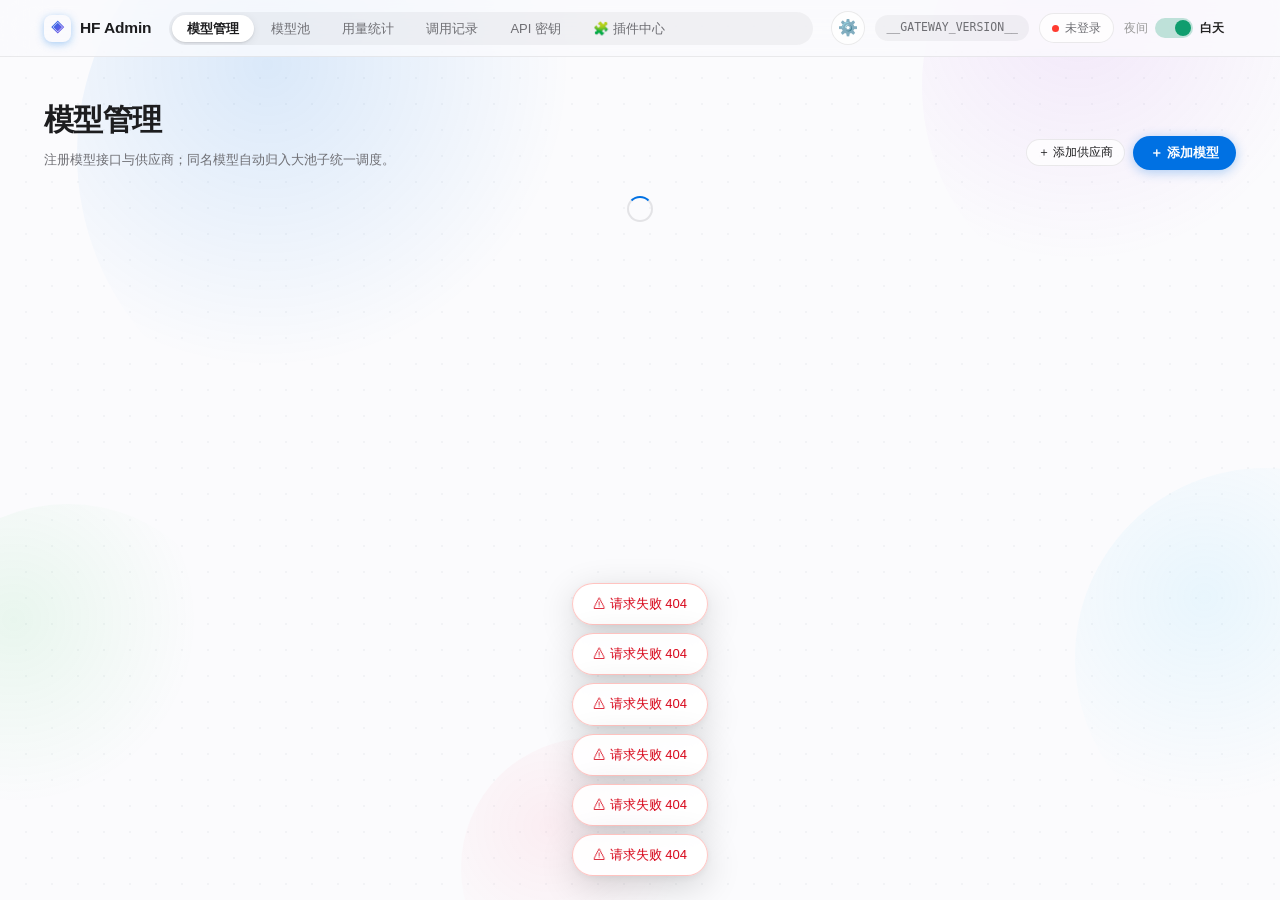
==== static/hfadmin.html @ d2c506cb "v2.16.6: 用量统计四视图重构 + 四项体验修正（自 hellonew v2.22.0/v2.22.1 回移，补丁级移植——后端与 v2.22.0 面板补丁原样贴上，v2.22.1 七处中六处贴" ====
<!DOCTYPE html>
<html lang="zh-CN">
<head>
<meta charset="UTF-8">
<meta name="viewport" content="width=device-width, initial-scale=1.0">
<title>HF Admin — Model Gateway 控制台</title>
<style>
/* ═══════════ Design tokens（Apple 官网风格：素净留白 / 玻璃拟态 / 精确曲线 / 克制动效）═══════════ */
:root {
  --bg: #fbfbfd;
  --bg-2: #f5f5f7;
  --panel: rgba(255, 255, 255, 0.78);
  --panel-2: rgba(120, 120, 128, 0.08);
  --line: rgba(0, 0, 0, 0.08);
  --line-hi: rgba(0, 0, 0, 0.16);
  --text: #1d1d1f;
  --muted: #6e6e73;
  --teal: #0071e3;            /* 主强调色（Apple 蓝，沿用旧变量名以兼容内联样式） */
  --teal-dim: rgba(0, 113, 227, 0.1);
  --cyan: #0066cc;
  --purple: #af52de;
  --amber: #ff9f0a;
  --red: #ff3b30;
  --green: #34c759;
  --grad: linear-gradient(135deg, #0071e3 0%, #5e5ce6 100%);
  --ease-out: cubic-bezier(0.22, 1, 0.36, 1);
  --spring: cubic-bezier(0.34, 1.42, 0.5, 1);
  --ease-in-out: cubic-bezier(0.65, 0, 0.35, 1);
  --r: 18px;
  --r-sm: 12px;
  --shadow-card: 0 1px 2px rgba(0, 0, 0, 0.04), 0 10px 30px rgba(0, 0, 0, 0.06);
  --shadow-pop: 0 24px 70px rgba(0, 0, 0, 0.18);
  --mono: "SF Mono", ui-monospace, "Cascadia Code", Consolas, "JetBrains Mono", monospace;
  --sans: -apple-system, BlinkMacSystemFont, "SF Pro Display", "SF Pro Text", "Helvetica Neue", "PingFang SC", "Microsoft YaHei", "Segoe UI", Roboto, sans-serif;
}
* { box-sizing: border-box; margin: 0; padding: 0; }
html { color-scheme: light; }
body {
  background: var(--bg);
  color: var(--text);
  font-family: var(--sans);
  font-size: 14px;
  line-height: 1.55;
  min-height: 100vh;
  -webkit-font-smoothing: antialiased;
  text-rendering: optimizeLegibility;
}
button { font-family: inherit; }
::selection { background: rgba(0, 113, 227, 0.18); }
/* 精细滚动条 */
::-webkit-scrollbar { width: 10px; height: 10px; }
::-webkit-scrollbar-thumb { background: rgba(0, 0, 0, 0.18); border-radius: 6px; border: 2.5px solid transparent; background-clip: content-box; }
::-webkit-scrollbar-thumb:hover { background: rgba(0, 0, 0, 0.3); }
::-webkit-scrollbar-track { background: transparent; }
a { color: var(--cyan); text-decoration: none; }
a:hover { text-decoration: underline; }
.mono { font-family: var(--mono); font-variant-numeric: tabular-nums; }

/* ═══════════ 气泡氛围背景（纯装饰）═══════════ */
#bg-bubbles { position: fixed; inset: 0; z-index: -1; overflow: hidden; pointer-events: none; }
#bg-bubbles .bubble {
  position: absolute; left: var(--x); top: var(--y);
  width: var(--s); height: var(--s); border-radius: 50%;
  /* 纯径向渐变柔和衰减（不用 filter:blur——大半径模糊在软件渲染下会产生色带伪影并拖垮合成器） */
  background: radial-gradient(circle at 34% 34%,
    var(--c) 0%, transparent 58%);
  opacity: var(--o, 0.14);
  animation: bubbleDrift var(--dur, 32s) var(--ease-in-out) infinite alternate;
  animation-delay: var(--delay, 0s);
}
@keyframes bubbleDrift {
  from { transform: translate3d(-48px, -36px, 0) scale(1); }
  to   { transform: translate3d(112px, 74px, 0) scale(1.16); }
}
#bg-bubbles .rise {
  position: absolute; bottom: -12vh; left: var(--x);
  width: var(--s); height: var(--s); border-radius: 50%;
  background: radial-gradient(circle at 30% 28%, rgba(255, 255, 255, 0.95), rgba(255, 255, 255, 0.1) 46%, rgba(0, 113, 227, 0.06) 72%);
  border: 1px solid rgba(255, 255, 255, 0.75);
  box-shadow: inset 0 0 8px rgba(255, 255, 255, 0.6), 0 2px 10px rgba(0, 113, 227, 0.06);
  opacity: 0;
  animation: bubbleRise var(--dur, 24s) linear infinite;
  animation-delay: var(--delay, 0s);
}
@keyframes bubbleRise {
  0%   { transform: translate3d(0, 0, 0); opacity: 0; }
  8%   { opacity: var(--o, 0.35); }
  85%  { opacity: var(--o, 0.35); }
  100% { transform: translate3d(26px, -118vh, 0); opacity: 0; }
}

/* ═══════════ 顶部导航（苹果式毛玻璃）═══════════ */
header {
  position: sticky; top: 0; z-index: 50;
  backdrop-filter: saturate(180%) blur(20px);
  -webkit-backdrop-filter: saturate(180%) blur(20px);
  background: rgba(251, 251, 253, 0.8);
  border-bottom: 1px solid rgba(0, 0, 0, 0.07);
}
.nav-inner {
  max-width: 1240px; margin: 0 auto; padding: 0 24px;
  display: flex; align-items: center; gap: 18px; height: 56px;
}
.logo {
  display: flex; align-items: center; gap: 9px; font-weight: 650; font-size: 15.5px;
  letter-spacing: -0.01em; white-space: nowrap; user-select: none;
}
.logo-mark {
  width: 27px; height: 27px; border-radius: 8px; background: var(--grad);
  display: grid; place-items: center; font-size: 13px; color: #fff;
  box-shadow: 0 2px 8px rgba(0, 113, 227, 0.35);
}
.tabs {
  display: flex; gap: 2px; flex: 1; overflow-x: auto;
  background: rgba(120, 120, 128, 0.08); border-radius: 980px; padding: 3px;
  scrollbar-width: none;
}
.tabs::-webkit-scrollbar { display: none; }
.tab {
  position: relative; display: inline-flex; align-items: center; justify-content: center; line-height: 1;
  padding: 7px 15px; border-radius: 980px; overflow: hidden;
  color: var(--muted); font-size: 13px; font-weight: 500; cursor: pointer; white-space: nowrap;
  background: transparent; border: none;
  transition: color 200ms var(--ease-out), background 200ms var(--ease-out), box-shadow 220ms var(--ease-out);
}
.tab:hover { color: var(--text); }
.tab.active {
  color: var(--text); font-weight: 600;
  background: #fff;
  box-shadow: 0 1px 2px rgba(0, 0, 0, 0.1), 0 2px 8px rgba(0, 0, 0, 0.08);
}
.tab .count { font-family: var(--mono); font-size: 11px; color: var(--cyan); margin-left: 4px; }
.nav-right { display: flex; align-items: center; gap: 10px; }
.version {
  font-family: var(--mono); font-size: 11.5px; color: var(--muted);
  background: rgba(120, 120, 128, 0.08); border-radius: 980px;
  padding: 4px 11px; white-space: nowrap;
}
.key-pill {
  display: flex; align-items: center; gap: 6px; font-size: 12px; font-weight: 500;
  color: var(--muted); cursor: pointer; padding: 5px 12px; border-radius: 980px;
  border: 1px solid var(--line); background: rgba(255, 255, 255, 0.7);
  transition: transform 200ms var(--spring), border-color 200ms var(--ease-out), color 200ms var(--ease-out), box-shadow 220ms var(--ease-out);
}
.key-pill:hover { border-color: var(--line-hi); color: var(--text); transform: translateY(-1px); box-shadow: 0 3px 10px rgba(0, 0, 0, 0.08); }
.key-pill:active { transform: scale(0.96); }
.key-dot { width: 7px; height: 7px; border-radius: 50%; background: var(--red); transition: background 200ms var(--ease-out); }
.key-pill.has-key .key-dot { background: var(--green); box-shadow: 0 0 0 3px rgba(52, 199, 89, 0.18); }

/* ═══════════ 布局（大标题 + 大留白）═══════════ */
main { max-width: 1240px; margin: 0 auto; padding: 40px 24px 90px; }
.tab-pane { display: none; }
.tab-pane.active { display: block; }
.pane-head { display: flex; align-items: flex-end; justify-content: space-between; gap: 16px; margin-bottom: 26px; flex-wrap: wrap; }
.pane-title { font-size: 30px; font-weight: 700; letter-spacing: -0.022em; }
.pane-hint { font-size: 13px; color: var(--muted); margin-top: 6px; max-width: 680px; }
.pane-actions { display: flex; gap: 8px; align-items: center; flex-wrap: wrap; }

/* ═══════════ 按钮（胶囊形：悬停上浮 + 按压回弹 + 高光扫过 + 点击涟漪）═══════════ */
.btn {
  display: inline-flex; align-items: center; justify-content: center; gap: 6px;
  padding: 8px 17px; border-radius: 980px; border: none;
  background: rgba(120, 120, 128, 0.09); color: var(--text); font-size: 13px; font-weight: 500;
  cursor: pointer; user-select: none;
  position: relative; overflow: hidden; vertical-align: middle;
  transition: transform 240ms var(--spring), background 200ms var(--ease-out), box-shadow 240ms var(--ease-out), color 200ms var(--ease-out);
}
.btn:hover { background: rgba(120, 120, 128, 0.15); transform: translateY(-1.5px); box-shadow: 0 5px 16px rgba(0, 0, 0, 0.1); }
.btn:active { transform: translateY(0) scale(0.95); transition-duration: 90ms; }
.btn:focus-visible { outline: none; box-shadow: 0 0 0 4px rgba(0, 113, 227, 0.28); }
.btn:disabled { opacity: 0.45; cursor: not-allowed; transform: none; box-shadow: none; }
.btn-amber {
  background: var(--teal); color: #fff; font-weight: 600;
  box-shadow: 0 2px 12px rgba(0, 113, 227, 0.32);
}
.btn-amber:hover { background: #0077ed; box-shadow: 0 6px 22px rgba(0, 113, 227, 0.42); }
.btn-amber::after {
  content: ""; position: absolute; top: 0; bottom: 0; left: -70%; width: 45%;
  background: linear-gradient(105deg, transparent, rgba(255, 255, 255, 0.38), transparent);
  transform: skewX(-18deg); opacity: 0; pointer-events: none;
}
.btn-amber:hover::after { animation: sheen 700ms var(--ease-out); }
@keyframes sheen { from { left: -70%; opacity: 1; } to { left: 130%; opacity: 1; } }
.btn-ghost { background: rgba(255, 255, 255, 0.75); box-shadow: inset 0 0 0 1px var(--line); }
.btn-ghost:hover { background: #fff; box-shadow: inset 0 0 0 1px var(--line-hi), 0 5px 16px rgba(0, 0, 0, 0.08); }
.btn-red { background: rgba(255, 59, 48, 0.08); color: #d70015; }
.btn-red:hover { background: rgba(255, 59, 48, 0.15); box-shadow: 0 5px 16px rgba(255, 59, 48, 0.18); }
.btn-sm { padding: 5px 12px; font-size: 12px; }
.btn-row { display: flex; gap: 8px; align-items: center; flex-wrap: wrap; }
/* 点击气泡涟漪（由脚本注入 span） */
.bubble-ripple {
  position: absolute; border-radius: 50%; pointer-events: none;
  background: radial-gradient(circle, rgba(0, 113, 227, 0.2) 0%, rgba(0, 113, 227, 0) 68%);
  transform: scale(0); animation: ripplePop 520ms var(--ease-out) forwards;
}
.bubble-ripple.on-primary { background: radial-gradient(circle, rgba(255, 255, 255, 0.55) 0%, rgba(255, 255, 255, 0) 68%); }
@keyframes ripplePop { to { transform: scale(2.4); opacity: 0; } }

/* ═══════════ 卡片（玻璃拟态 + stagger 入场）═══════════ */
.card {
  background: rgba(255, 255, 255, 0.92);
  border: 1px solid rgba(0, 0, 0, 0.05);
  border-radius: var(--r);
  padding: 20px 22px;
  box-shadow: var(--shadow-card);
  margin-bottom: 16px;
}
/* 入场动画只加在显式带 card-anim 的卡片上（首屏一次性）；普通渲染静态可见。
   此前 opacity:0 写在 .card 基类、靠 cardIn 拉回——一旦抑制动画(animation:none)卡片就永久隐身。 */
.card.card-anim { opacity: 0; transform: translateY(10px); animation: cardIn 420ms var(--ease-out) forwards; }
@keyframes cardIn { to { opacity: 1; transform: none; } }
.card-head { display: flex; justify-content: space-between; align-items: flex-start; gap: 12px; margin-bottom: 14px; flex-wrap: wrap; }
.card-title { font-size: 15px; font-weight: 650; letter-spacing: -0.01em; display: flex; align-items: center; gap: 8px; flex-wrap: wrap; }
.card-sub { font-size: 12px; color: var(--muted); margin-top: 4px; }
.drag-handle { color: var(--muted); cursor: grab; padding: 0 2px; }
.grid { display: grid; grid-template-columns: repeat(auto-fill, minmax(200px, 1fr)); gap: 10px 18px; margin-top: 10px; font-size: 12.5px; }
.grid > div { color: var(--muted); }
.grid b { color: var(--text); font-weight: 550; font-family: var(--mono); font-variant-numeric: tabular-nums; word-break: break-all; }
.grid .mono { color: var(--text); }

/* ═══════════ 分组收纳（#38）+ 用量分组查看（#39） ═══════════ */
.grp-fab { width:34px; height:34px; border-radius:50%; border:1px solid var(--line); background:rgba(255,255,255,.72); cursor:pointer; font-size:16px; line-height:1; display:inline-flex; align-items:center; justify-content:center; transition:transform .18s var(--ease-out), box-shadow .18s; }
.grp-fab:hover { transform:rotate(45deg); box-shadow:0 4px 12px rgba(0,0,0,.12); border-color:var(--line-hi); }
.grp-section { border:1px solid var(--line); border-radius:14px; margin-bottom:14px; background:rgba(127,127,127,.03); }
.grp-head { display:flex; align-items:center; gap:8px; padding:10px 14px; cursor:pointer; user-select:none; border-radius:14px; }
.grp-head:hover { background:rgba(127,127,127,.06); }
.grp-caret { font-size:10px; color:var(--muted); transition:transform .18s var(--ease-out); width:12px; flex:none; }
.grp-section.collapsed .grp-caret { transform:rotate(-90deg); }
.grp-section.collapsed .grp-body { display:none; }
.grp-name { font-size:13.5px; font-weight:650; }
.grp-count { font-size:11.5px; font-family:var(--mono); color:var(--teal); background:var(--teal-dim); padding:1px 8px; border-radius:999px; flex:none; }
.grp-x { margin-left:auto; border:none; background:none; color:var(--muted); cursor:pointer; font-size:12px; padding:2px 7px; border-radius:6px; flex:none; }
.grp-x:hover { color:var(--red); background:rgba(224,48,110,.1); }
.grp-body { padding:2px 12px 12px; }
.grp-body .card { margin-bottom:10px; }
.grp-empty { font-size:12.5px; color:var(--muted); padding:8px 4px; }
.grp-pop { position:fixed; z-index:1000; display:none; min-width:216px; max-width:280px; padding:10px 12px; border-radius:12px; background:var(--bg); border:1px solid var(--line-hi); box-shadow:0 12px 32px rgba(0,0,0,.18); font-size:12.5px; }
.grp-pop-title { font-size:11px; color:var(--muted); margin-bottom:4px; font-weight:600; }
.grp-pop-item { display:flex; align-items:center; gap:8px; padding:5px 2px; cursor:pointer; }
.grp-pop-new { display:flex; gap:6px; margin-top:8px; padding-top:8px; border-top:1px solid var(--line); }
.grp-pop-new input { flex:1; min-width:0; }
.grp-modal-mask { position:fixed; inset:0; z-index:1001; background:rgba(0,0,0,.35); display:flex; align-items:center; justify-content:center; backdrop-filter:blur(2px); }
.grp-modal { width:min(560px, 92vw); max-height:82vh; overflow:auto; background:var(--bg); border:1px solid var(--line-hi); border-radius:16px; padding:20px 22px; box-shadow:0 24px 60px rgba(0,0,0,.25); }
.grp-modal-title { font-size:16px; font-weight:700; margin-bottom:12px; }
.grp-set-row { display:flex; align-items:flex-start; gap:10px; padding:10px 12px; border:1px solid var(--line); border-radius:10px; margin-bottom:8px; cursor:pointer; }
.grp-set-row input { margin-top:3px; }
.grp-set-hint { display:block; font-size:12px; color:var(--muted); margin-top:2px; }
.grp-note { font-size:12px; color:var(--muted); margin:10px 0 14px; line-height:1.7; }
.gs-seg { display:inline-flex; gap:4px; flex-wrap:wrap; }
.gs-seg button { padding:5px 12px; font-size:12px; border-radius:8px; border:1px solid var(--line); background:transparent; color:var(--muted); cursor:pointer; }
.gs-seg button.active { background:var(--teal); border-color:var(--teal); color:#fff; font-weight:600; }
.gs-seg-row { display:flex; align-items:center; gap:8px; flex-wrap:wrap; margin-bottom:10px; font-size:12.5px; }
.gs-seg-label { color:var(--muted); font-size:12px; min-width:40px; flex:none; }
.gs-row { display:flex; align-items:center; gap:10px; padding:7px 4px; border-bottom:1px solid var(--line); font-size:13px; }
.gs-rank { width:26px; color:var(--muted); font-family:var(--mono); text-align:right; flex:none; }
.gs-name { flex:1; min-width:0; overflow:hidden; text-overflow:ellipsis; white-space:nowrap; font-family:var(--mono); }
.gs-val { font-family:var(--mono); font-variant-numeric:tabular-nums; flex:none; }
.gs-bar-wrap { flex:none; width:120px; height:6px; border-radius:3px; background:rgba(127,127,127,.15); overflow:hidden; }
.gs-bar { height:100%; background:var(--teal); border-radius:3px; }

/* 徽章（柔和色票胶囊） */
.badge { display: inline-flex; align-items: center; gap: 4px; padding: 2.5px 9px; border-radius: 980px; font-size: 11px; font-weight: 600; letter-spacing: 0.01em; }
.b-openai { background: rgba(0, 113, 227, 0.1); color: #0066cc; }
.b-anthropic { background: rgba(255, 59, 48, 0.09); color: #d70015; }
.b-responses { background: rgba(90, 200, 250, 0.12); color: #0a7fa8; }
.b-free { background: rgba(52, 199, 89, 0.14); color: #1b7a3d; }
.b-paid { background: rgba(255, 59, 48, 0.1); color: #d70015; }
.b-once { background: rgba(175, 82, 222, 0.12); color: #7d26a8; }
.b-5h { background: rgba(255, 159, 10, 0.16); color: #a04a00; }
.b-local { background: rgba(52, 211, 153, 0.14); color: #0f9d6e; }
.theme-switch { display:inline-flex; align-items:center; gap:7px; margin-right:12px; cursor:pointer; user-select:none; }
.theme-switch .ts-opt { font-size:12px; color:#999; }
.theme-switch .ts-opt.ts-on { color:#222; font-weight:600; }
.theme-switch .ts-track { width:38px; height:20px; border-radius:10px; background:rgba(0,0,0,.15); position:relative; display:inline-block; }
.theme-switch .ts-track.on { background:rgba(15,157,110,.25); }
.theme-switch .ts-thumb { position:absolute; right:2px; top:2px; width:16px; height:16px; border-radius:50%; background:#0f9d6e; }
.b-ghost { background: rgba(120, 120, 128, 0.09); color: var(--muted); }
.b-embedding { background: rgba(175, 82, 222, 0.12); color: #7d26a8; }
.b-rerank { background: rgba(255, 55, 95, 0.1); color: #c81e58; }
.b-json { background: rgba(88, 86, 214, 0.12); color: #4646c6; }
.b-cost { background: rgba(255, 176, 32, 0.16); color: #9a6700; border: none; cursor: pointer; font-family: inherit; }
.b-cost:hover { background: rgba(255, 176, 32, 0.3); }

/* 开关（iOS 拨动） */
.switch { display: inline-flex; align-items: center; gap: 7px; cursor: pointer; font-size: 12.5px; color: var(--muted); user-select: none; }
.switch input { display: none; }
.switch .track {
  width: 38px; height: 22px; border-radius: 980px; background: rgba(120, 120, 128, 0.2);
  position: relative; flex-shrink: 0;
  transition: background 240ms var(--ease-out);
}
.switch .track::after {
  content: ""; position: absolute; top: 2px; left: 2px; width: 18px; height: 18px; border-radius: 50%;
  background: #fff; box-shadow: 0 1px 3px rgba(0, 0, 0, 0.25), 0 2px 6px rgba(0, 0, 0, 0.12);
  transition: transform 260ms var(--spring);
}
.switch input:checked + .track { background: var(--green); }
.switch input:checked + .track::after { transform: translateX(16px); }
.auto-note { font-size: 11.5px; color: #0066cc; background: var(--teal-dim); border: 1px solid rgba(0, 113, 227, 0.18); padding: 6px 12px; border-radius: 10px; margin-bottom: 10px; display: flex; align-items: center; gap: 6px; }
.lb-note { font-size: 11.5px; color: #5e5ce6; background: rgba(94, 92, 230, 0.08); border: 1px solid rgba(94, 92, 230, 0.2); padding: 6px 12px; border-radius: 10px; margin-bottom: 10px; display: flex; align-items: center; gap: 6px; }
.switch.lb-switch input:checked + .track { background: var(--teal); }
.switch.lb-switch input:checked ~ .sw-label { color: #0066cc; }

/* 模型行 */
.model-row {
  display: flex; align-items: center; justify-content: space-between; gap: 12px;
  padding: 10px 14px; border-radius: 13px; background: rgba(120, 120, 128, 0.06);
  border: 1px solid transparent; margin-top: 8px; flex-wrap: wrap;
  transition: background 200ms var(--ease-out), transform 220ms var(--spring), box-shadow 240ms var(--ease-out);
}
.model-row:hover { background: rgba(120, 120, 128, 0.1); }
.model-row .m-info { display: flex; align-items: center; gap: 8px; flex-wrap: wrap; min-width: 0; }
.model-id { font-family: var(--mono); font-size: 12.5px; color: var(--text); font-weight: 550; word-break: break-all; }
.model-name { font-size: 12px; color: var(--muted); }
.m-actions { display: flex; gap: 6px; flex-wrap: wrap; }

/* 池 */
.pool-items { display: flex; flex-direction: column; gap: 6px; margin: 12px 0; }
.pool-item {
  display: flex; align-items: center; gap: 10px; padding: 9px 13px;
  background: rgba(120, 120, 128, 0.06); border: 1px solid transparent; border-radius: 13px;
  transition: background 200ms var(--ease-out), opacity 200ms var(--ease-out), transform 220ms var(--spring);
}
.pool-item:hover { background: rgba(120, 120, 128, 0.1); }
.pool-item .drag { cursor: grab; color: var(--muted); font-size: 13px; user-select: none; }
.pool-item .drag:active { cursor: grabbing; }
.pool-item .pi-id { font-family: var(--mono); font-size: 12.5px; flex: 1; word-break: break-all; }
.pool-item .pi-tags { display: flex; gap: 5px; align-items: center; }
.drag-over { outline: 2px solid rgba(0, 113, 227, 0.5); outline-offset: 2px; }
.dragging { opacity: 0.4; }

.add-model-row { display: flex; gap: 8px; margin-top: 12px; flex-wrap: wrap; }
.add-model-row select { flex: 1; min-width: 220px; }
select, input, textarea {
  background: #fff; border: 1px solid rgba(0, 0, 0, 0.14); color: var(--text);
  border-radius: 10px; padding: 7px 11px; font-size: 13px; font-family: var(--sans);
  transition: border-color 180ms var(--ease-out), box-shadow 180ms var(--ease-out), background 180ms var(--ease-out);
}
select:hover, input:hover, textarea:hover { border-color: rgba(0, 0, 0, 0.26); }
select:focus, input:focus, textarea:focus {
  outline: none; border-color: var(--teal);
  box-shadow: 0 0 0 3.5px rgba(0, 113, 227, 0.18);
}
select { max-width: 100%; }

/* 表单 */
.fg { display: flex; flex-direction: column; gap: 5px; margin-bottom: 13px; }
.fg label { font-size: 12px; color: var(--muted); font-weight: 500; }
.fg input, .fg select, .fg textarea { width: 100%; }

/* 编辑弹窗：分组标题 + 选项卡片 */
.form-sec { font-size: 11px; font-weight: 650; letter-spacing: 0.06em; text-transform: uppercase; color: var(--muted); margin: 20px 0 12px; padding-top: 16px; border-top: 1px solid rgba(0, 0, 0, 0.06); display: flex; align-items: center; gap: 6px; }
.form-sec::before { content: ''; width: 3px; height: 11px; border-radius: 2px; background: var(--teal); opacity: .8; }
.opt-grid { display: grid; grid-template-columns: repeat(2, 1fr); gap: 8px; margin-bottom: 13px; }
/* Headroom 设置卡片：开关/单选与说明文字对齐（v2.13.1） */
.hr-row { display:flex; align-items:flex-start; justify-content:space-between; gap:16px; padding:13px 0; border-bottom:1px solid var(--line); }
.hr-row-label { font-size:13.5px; font-weight:600; }
.hr-row-desc { font-size:12px; color:var(--muted); margin-top:3px; line-height:1.6; }
.hr-switch { position:relative; display:inline-block; width:42px; height:24px; flex:none; cursor:pointer; }
.hr-switch input { opacity:0; width:0; height:0; position:absolute; }
.hr-switch .hr-track { position:absolute; inset:0; border-radius:12px; background:rgba(128,128,128,.35); transition:background .15s; }
.hr-switch .hr-track::after { content:''; position:absolute; left:3px; top:3px; width:18px; height:18px; border-radius:50%; background:#fff; box-shadow:0 1px 3px rgba(0,0,0,.3); transition:transform .15s; }
.hr-switch input:checked + .hr-track { background:var(--teal); }
.hr-switch input:checked + .hr-track::after { transform:translateX(18px); }
.hr-radio { display:flex; align-items:flex-start; gap:8px; padding:10px 12px; border:1px solid var(--line); border-radius:8px; cursor:pointer; }
.hr-radio input { margin-top:3px; flex:none; }
.hr-radio.on { border-color:var(--teal); box-shadow:inset 0 0 0 1px var(--teal); }
.hr-radio-title { display:block; font-size:13px; font-weight:600; }
.hr-radio-desc { display:block; font-size:11.5px; color:var(--muted); margin-top:3px; line-height:1.5; }
.opt {
  display: flex; align-items: flex-start; gap: 8px; padding: 9px 11px;
  border: 1px solid rgba(0, 0, 0, 0.12); border-radius: 11px; background: #fff;
  cursor: pointer; font-size: 12px; color: var(--muted); line-height: 1.55;
  transition: border-color 180ms var(--ease-out), box-shadow 180ms var(--ease-out), background 180ms var(--ease-out);
}
.opt input[type="checkbox"] { width: 14px; height: 14px; flex: none; margin: 2px 0 0; accent-color: var(--teal); cursor: pointer; }
.opt b { color: var(--text); font-weight: 600; display: block; font-size: 12.5px; margin-bottom: 1px; }
.opt:hover { border-color: rgba(0, 0, 0, 0.26); }
.opt:has(input:checked) { border-color: var(--teal); box-shadow: 0 0 0 3px rgba(0, 113, 227, 0.12); }
/* v2.15.0 缓存 Token 计费统计右上角小齿轮：直接进入设置与计费界面（原只能从用量统计「预估费用」进入） */
.cost-gear {
  position: absolute; top: 7px; right: 8px; width: 24px; height: 24px;
  display: flex; align-items: center; justify-content: center;
  border: 1px solid rgba(0, 0, 0, 0.12); border-radius: 7px; background: #fff;
  font-size: 13px; color: var(--muted); cursor: pointer; line-height: 1; padding: 0;
  transition: border-color 160ms var(--ease-out), color 160ms var(--ease-out), transform 160ms var(--ease-out);
}
.cost-gear:hover { border-color: var(--teal); color: var(--teal); transform: rotate(45deg); }

/* 延迟阈值输入控件（pool 卡片自动择优旁） */
.threshold-ctl { display: inline-flex; align-items: center; gap: 8px; flex-wrap: wrap; font-size: 12.5px; color: var(--muted); padding: 4px 0; }
.th-label { display: inline-flex; align-items: center; gap: 3px; }
.th-input-wrap { position: relative; display: inline-flex; align-items: center; }
.th-input-wrap .th-input {
  width: 76px; padding: 5px 24px 5px 9px; background: #fff;
  border: 1px solid rgba(0, 0, 0, 0.14); border-radius: 8px; color: var(--text);
  font-size: 12.5px; font-family: var(--mono); outline: none; text-align: right;
  transition: border-color 180ms var(--ease-out), box-shadow 180ms var(--ease-out);
}
.th-input-wrap .th-input:hover { border-color: rgba(0, 0, 0, 0.26); }
.th-input-wrap .th-input:focus { border-color: var(--teal); box-shadow: 0 0 0 3px rgba(0, 113, 227, 0.16); }
.th-input-wrap .th-unit {
  position: absolute; right: 8px; font-size: 11px; color: var(--muted);
  pointer-events: none; font-family: var(--mono);
}
.th-hint { font-size: 11px; color: var(--muted); font-style: italic; margin-left: 2px; transition: color 150ms var(--ease-out); }
.th-hint.ok { color: #1b7a3d; font-style: normal; }
.th-hint.warn { color: #a04a00; font-style: normal; }

.f2 { display: grid; grid-template-columns: 1fr 1fr; gap: 12px; }
.f3 { display: grid; grid-template-columns: 1fr 1fr 1fr; gap: 12px; }
.i-tip { cursor: help; opacity: .65; font-style: normal; border-bottom: 1px dotted currentColor; }
/* ⓘ 即时气泡（全局浮层，悬停立即显示，无原生 title 的系统延迟） */
.tip-pop { position: fixed; z-index: 9999; display: none; max-width: 340px; padding: 10px 14px; border-radius: 12px; background: rgba(255, 255, 255, 0.98); border: 1px solid var(--line-hi); color: var(--text); font-size: 12px; line-height: 1.9; white-space: pre-line; box-shadow: 0 10px 30px rgba(0, 0, 0, 0.16); pointer-events: none; }
.hint { font-size: 12.5px; color: var(--muted); }
/* 使用量安全阀滑块（v2.11.44）：自定义细轨道 + 主题色填充（onValveInput 同步渐变）+ 圆形拇指 */
#valve-fields input[type="range"] { -webkit-appearance: none; appearance: none; width: 100%; height: 6px; border-radius: 3px; background: rgba(120, 120, 128, 0.16); outline: none; padding: 0; border: none; cursor: pointer; box-shadow: none; }
#valve-fields input[type="range"]:focus { outline: none; box-shadow: none; }
#valve-fields input[type="range"]::-webkit-slider-thumb { -webkit-appearance: none; appearance: none; width: 16px; height: 16px; border-radius: 50%; background: var(--teal); border: 2px solid #fff; box-shadow: 0 1px 4px rgba(0, 0, 0, .2); }
#valve-fields input[type="range"]::-moz-range-thumb { width: 14px; height: 14px; border-radius: 50%; background: var(--teal); border: 2px solid #fff; }
#valve-pct-val { display: inline-block; transition: transform .15s var(--ease-out, ease-out); }
.hidden { display: none !important; }

/* 统计 */
.stat-grid { display: grid; grid-template-columns: repeat(auto-fill, minmax(290px, 1fr)); gap: 16px; }
.stat-card {
  background: rgba(255, 255, 255, 0.92); border: 1px solid rgba(0, 0, 0, 0.05); border-radius: var(--r);
  padding: 18px 20px;
  box-shadow: var(--shadow-card);
  opacity: 0; transform: translateY(10px); animation: cardIn 420ms var(--ease-out) forwards;
}
.stat-top { display: flex; justify-content: space-between; gap: 8px; margin-bottom: 10px; }
.stat-id { font-family: var(--mono); font-size: 12.5px; font-weight: 600; word-break: break-all; }
.stat-name { font-size: 11.5px; color: var(--muted); margin-top: 2px; }
.stat-nums { display: flex; align-items: baseline; gap: 6px; margin: 12px 0 8px; }
.stat-used { font-family: var(--mono); font-size: 26px; font-weight: 700; letter-spacing: -0.02em; font-variant-numeric: tabular-nums; }
.stat-sep { color: rgba(0, 0, 0, 0.2); font-size: 14px; }
.stat-limit { font-family: var(--mono); font-size: 14px; color: var(--muted); }
.stat-unit { font-size: 11px; color: var(--muted); margin-left: 2px; }
/* 安全阀红线（v2.11.44）：bar 内 k% 处竖线 + 原上限×k 小字注记 */
.stat-card.warn .stat-fill { background: linear-gradient(90deg, #ff9f0a, #ff6b22); }
.stat-card.full .stat-fill { background: linear-gradient(90deg, #ff3b30, #ff6482); }
/* ─── v2.11.44 进度条动态美化（合成器友好：仅 opacity/filter/transform，作用于 warn/full 卡）─── */
/* 安全阀红线：顶端小三角旗 + 静态光晕；红区 = 可用上限之外的超出部分；触及满格（full）时红线呼吸闪烁 */
.stat-redzone { position: absolute; top: 0; bottom: 0; right: 0; background: rgba(255, 59, 48, .14); z-index: 1; }
.stat-mark { position: absolute; top: 0; bottom: 0; width: 2px; background: var(--red); z-index: 3; border-radius: 1px; box-shadow: 0 0 5px rgba(255, 59, 48, .45); }
.stat-fill { z-index: 2; }
.stat-mark::before {
  content: ''; position: absolute; top: 0; left: 50%; transform: translateX(-50%);
  border-left: 4px solid transparent; border-right: 4px solid transparent; border-top: 4px solid var(--red);
}
.stat-card.full .stat-mark { animation: valveMarkPulse 1.2s var(--ease-out) infinite; }
@keyframes valveMarkPulse { 0%, 100% { opacity: 1; } 50% { opacity: .45; } }
/* warn：fill 亮度缓慢呼吸（filter 合成）；full：入场一次扫光（伪元素 translateX） */
.stat-card.warn .stat-fill { animation: fillWarnBreath 2.4s ease-in-out infinite; }
@keyframes fillWarnBreath { 0%, 100% { filter: brightness(1); } 50% { filter: brightness(1.14); } }
.stat-card.full .stat-fill { position: relative; overflow: hidden; }
.stat-card.full .stat-fill::after {
  content: ''; position: absolute; top: 0; bottom: 0; left: -40%; width: 40%;
  background: linear-gradient(100deg, transparent, rgba(255, 255, 255, .5), transparent);
  animation: fillSheen 1.8s var(--ease-out) 1 forwards;
}
@keyframes fillSheen { to { transform: translateX(350%); } }
/* 并发负载小字（v2.11.44，仅 max_concurrency>0 的模型显示） */
.stat-load { font-size: 11px; color: var(--muted); font-family: var(--mono); }
/* 用量统计四视图：按供应商/按模型池分组（组头折叠 + ⠿ 拖拽调序，与 index 面板同构） */
.stat-group { grid-column: 1 / -1; border: 1px solid var(--line); border-radius: var(--r-sm); background: var(--panel); box-shadow: var(--shadow-card); }
.stat-group-head { display: flex; align-items: center; gap: 8px; padding: 10px 14px; cursor: pointer; user-select: none; }
.stat-group-head .sg-caret { font-size: 11px; color: var(--muted); transition: transform .2s var(--ease-out); }
.stat-group.collapsed .sg-caret { transform: rotate(-90deg); }
.stat-group.collapsed .stat-group-body { display: none; }
.stat-group-head .sg-name { font-weight: 600; font-size: 13px; color: var(--text); }
.stat-group-head .sg-count { font-size: 11px; color: var(--muted); background: var(--panel-2); border-radius: 980px; padding: 2px 8px; }
.stat-group-head .sg-total { font-size: 11.5px; color: var(--muted); font-family: var(--mono); }
.stat-group-head .sg-drag { margin-left: auto; cursor: grab; color: var(--muted); font-size: 14px; padding: 0 4px; letter-spacing: 1px; }
.stat-group-head .sg-drag:active { cursor: grabbing; }
.stat-group.dragging { opacity: .4; }
.stat-group-body { padding: 2px 14px 14px; }
/* 可访问性：用户偏好减弱动效时关闭全部循环动画 */
@media (prefers-reduced-motion: reduce) {
  .stat-card.full .stat-mark, .stat-card.warn .stat-fill, .stat-card.full .stat-fill::after { animation: none; }
}
.stat-bar { height: 6px; border-radius: 4px; background: rgba(120, 120, 128, 0.14); overflow: hidden; position: relative; }
.stat-fill { height: 100%; width: 0; border-radius: 4px; transition: width 600ms var(--ease-out); background: var(--grad); animation: fillIn .6s var(--ease-out) backwards; transform-origin: left; }
@keyframes fillIn { from { transform: scaleX(0); } }
.stat-card.warn .stat-fill { background: linear-gradient(90deg, #ff9f0a, #ff6b22); }
.stat-card.full .stat-fill { background: linear-gradient(90deg, #ff3b30, #ff6482); }
.stat-meta { display: flex; justify-content: space-between; margin-top: 8px; font-size: 11.5px; color: var(--muted); }
.stat-meta .stat-refresh { font-family: var(--mono); }
.seg { display: inline-flex; background: rgba(120, 120, 128, 0.08); border-radius: 980px; padding: 3px; gap: 2px; }
.seg button {
  position: relative; overflow: hidden;
  border: none; background: transparent; color: var(--muted); font-size: 12.5px; font-weight: 500;
  padding: 5px 13px; border-radius: 980px; cursor: pointer;
  transition: background 200ms var(--ease-out), color 200ms var(--ease-out), box-shadow 220ms var(--ease-out);
}
.seg button:hover { color: var(--text); }
.seg button.active { background: #fff; color: var(--text); font-weight: 600; box-shadow: 0 1px 2px rgba(0, 0, 0, 0.1), 0 2px 8px rgba(0, 0, 0, 0.08); }

/* 测速延迟分级（模型卡 latTag 与池测速共用） */
.sp-ok { color: #1b7a3d; }
.sp-mid { color: #a04a00; }
.sp-slow { color: #d70015; }
.chip { display: inline-flex; padding: 2.5px 10px; border-radius: 980px; font-size: 11.5px; font-weight: 600; }
.chip-ok { background: rgba(52, 199, 89, 0.14); color: #1b7a3d; }
.chip-err { background: rgba(255, 59, 48, 0.1); color: #d70015; }
.chip-wait { background: rgba(255, 159, 10, 0.15); color: #a04a00; }

/* 调用记录 */
.log-card {
  background: rgba(255, 255, 255, 0.92); border: 1px solid rgba(0, 0, 0, 0.05); border-radius: var(--r);
  padding: 15px 18px; margin-bottom: 12px;
  box-shadow: var(--shadow-card);
}
/* 调用记录动态插入：增量到达的新记录下滑入场 + 高亮闪光（首次加载不闪） */
@keyframes logIn { from { opacity: 0; transform: translateY(-14px); } }
@keyframes logFlash { 0% { background: var(--teal-dim); border-color: var(--teal); } }
.log-head { display: flex; align-items: center; gap: 8px; flex-wrap: wrap; font-size: 12px; margin-bottom: 10px; }
.log-time { font-family: var(--mono); color: var(--muted); }
.log-pool { background: rgba(120, 120, 128, 0.09); padding: 2px 10px; border-radius: 980px; color: var(--muted); }
.log-selected { font-family: var(--mono); font-weight: 650; margin-left: auto; }
.log-selected.ok { color: #1b7a3d; }
.log-selected.fail { color: #d70015; }
.log-steps { display: flex; flex-direction: column; gap: 5px; }
.log-step { display: flex; align-items: center; gap: 8px; font-size: 12px; }
.s-model { font-family: var(--mono); color: var(--text); word-break: break-all; }
.s-arrow { color: rgba(0, 0, 0, 0.25); }
.rsn { display: inline-flex; padding: 1.5px 9px; border-radius: 980px; font-size: 11px; font-weight: 500; }
.rsn-selected { background: rgba(52, 199, 89, 0.14); color: #1b7a3d; }
.rsn-skip { background: rgba(120, 120, 128, 0.1); color: var(--muted); }
.rsn-warn { background: rgba(255, 159, 10, 0.15); color: #a04a00; }
.rsn-neutral { background: rgba(120, 120, 128, 0.07); color: var(--muted); }

/* 密钥 */
.key-secret { font-family: var(--mono); font-size: 12px; color: var(--muted); word-break: break-all; }
.bar-track { display: inline-block; width: 90px; height: 5px; border-radius: 3px; background: rgba(120, 120, 128, 0.14); overflow: hidden; vertical-align: middle; margin: 0 6px; }
.bar-fill { display: block; height: 100%; border-radius: 3px; background: var(--grad); transition: width 500ms var(--ease-out); }
.bar-fill.warn { background: linear-gradient(90deg, #ff9f0a, #ff6b22); }
.bar-fill.full { background: linear-gradient(90deg, #ff3b30, #ff6482); }
.pool-check { display: flex; align-items: center; gap: 7px; padding: 5px 8px; border-radius: 8px; font-size: 12.5px; cursor: pointer; transition: background 160ms var(--ease-out); }
.pool-check:hover { background: rgba(120, 120, 128, 0.09); }
.pool-check input { accent-color: var(--teal); margin: 0; flex-shrink: 0; width: 15px; height: 15px; }
.pool-check span { line-height: 1.4; }
.checkbox-grid { display: grid; grid-template-columns: repeat(auto-fill, minmax(150px, 1fr)); gap: 2px; max-height: 180px; overflow-y: auto; border: 1px solid var(--line); border-radius: var(--r-sm); padding: 8px 10px; background: rgba(120, 120, 128, 0.045); }

/* 用量历史条形图 */
.usage-grid { display: grid; grid-template-columns: repeat(12, 1fr); gap: 6px; }
.usage-col { text-align: center; }
.usage-bar-wrap { height: 64px; background: rgba(120, 120, 128, 0.08); border-radius: 6px; display: flex; align-items: flex-end; overflow: hidden; }
.usage-bar { width: 100%; border-radius: 6px 6px 0 0; transition: height 450ms var(--ease-out); }
.usage-h { font-size: 10px; color: var(--muted); font-family: var(--mono); margin-top: 3px; }
.usage-v { font-size: 10px; font-family: var(--mono); font-weight: 600; color: var(--muted); }

/* 信息悬浮提示 */
.info-wrap { position: relative; display: inline-flex; }
.info-dot {
  width: 16px; height: 16px; border-radius: 50%; background: rgba(120, 120, 128, 0.09);
  border: none; color: var(--cyan); font-size: 10.5px; font-weight: 700;
  display: grid; place-items: center; cursor: help;
  transition: background 160ms var(--ease-out), transform 200ms var(--spring);
}
.info-wrap:hover .info-dot { background: var(--teal-dim); transform: scale(1.12); }
.info-tip {
  position: absolute; bottom: calc(100% + 8px); left: 50%; transform: translateX(-50%) scale(0.94) translateY(4px);
  transform-origin: bottom center; opacity: 0; pointer-events: none; z-index: 40;
  background: rgba(255, 255, 255, 0.96);
  backdrop-filter: blur(20px) saturate(180%); -webkit-backdrop-filter: blur(20px) saturate(180%);
  border: 1px solid rgba(0, 0, 0, 0.08); border-radius: 12px;
  padding: 10px 13px; min-width: 210px; box-shadow: var(--shadow-pop);
  transition: opacity 180ms var(--ease-out), transform 220ms var(--spring);
}
.info-wrap:hover .info-tip { opacity: 1; transform: translateX(-50%) scale(1) translateY(0); }
.info-tip .t-title { font-size: 12px; font-weight: 700; margin-bottom: 6px; color: #0066cc; }
.info-tip .t-row { display: flex; justify-content: space-between; gap: 14px; font-size: 11.5px; padding: 2px 0; }
.info-tip .t-row span { color: var(--muted); }
.info-tip .t-row b { color: var(--text); font-weight: 500; font-family: var(--mono); font-size: 11px; text-align: right; word-break: break-all; }

/* ═══════════ 模态（毛玻璃遮罩 + 弹性入场）═══════════ */
.overlay {
  position: fixed; inset: 0; z-index: 90; display: none;
  background: rgba(0, 0, 0, 0.42);
  backdrop-filter: blur(20px) saturate(150%); -webkit-backdrop-filter: blur(20px) saturate(150%);
}
.overlay.show { display: grid; place-items: center; padding: 20px; }
.modal {
  width: min(680px, 100%); max-height: 86vh; overflow-y: auto;
  background: rgba(255, 255, 255, 0.92);
  backdrop-filter: blur(24px) saturate(180%); -webkit-backdrop-filter: blur(24px) saturate(180%);
  border: 1px solid rgba(255, 255, 255, 0.6); border-radius: 22px;
  padding: 26px 28px; box-shadow: var(--shadow-pop);
  opacity: 0; transform: scale(0.94) translateY(10px);
  transition: opacity 240ms var(--ease-out), transform 300ms var(--spring);
}
.overlay.show .modal { opacity: 1; transform: none; }
.modal h3 { font-size: 18px; font-weight: 700; letter-spacing: -0.01em; margin-bottom: 20px; display: flex; align-items: center; gap: 8px; }
.modal-actions {
  display: flex; justify-content: flex-end; gap: 8px; margin: 20px -28px -26px; padding: 14px 28px 18px;
  position: sticky; bottom: -26px; z-index: 4;
  background: rgba(255, 255, 255, 0.95); backdrop-filter: blur(10px); -webkit-backdrop-filter: blur(10px);
  border-top: 1px solid rgba(0, 0, 0, 0.06); border-radius: 0 0 22px 22px;
}

/* Toast（底部滑入的胶囊通知） */
#toast {
  position: fixed; bottom: 24px; left: 50%; transform: translateX(-50%);
  display: flex; flex-direction: column; align-items: center; gap: 8px; z-index: 200; pointer-events: none;
}
.toast-item {
  background: rgba(255, 255, 255, 0.92);
  backdrop-filter: blur(20px) saturate(180%); -webkit-backdrop-filter: blur(20px) saturate(180%);
  border: 1px solid rgba(0, 0, 0, 0.06); color: var(--text);
  padding: 10px 20px; border-radius: 980px; font-size: 13px; font-weight: 500;
  box-shadow: 0 10px 36px rgba(0, 0, 0, 0.16), 0 2px 8px rgba(0, 0, 0, 0.06);
  opacity: 0; transform: translateY(100%);
  transition: transform 300ms var(--spring), opacity 240ms var(--ease-out);
}
.toast-item.show { opacity: 1; transform: translateY(0); }
.toast-item.err { border-color: rgba(255, 59, 48, 0.3); color: #d70015; }
.toast-item.err::before { content: "⚠ "; }

/* 加载骨架 */
.skeleton { border-radius: var(--r); background: linear-gradient(100deg, rgba(120, 120, 128, 0.06) 40%, rgba(120, 120, 128, 0.12) 50%, rgba(120, 120, 128, 0.06) 60%); background-size: 200% 100%; animation: shimmer 1.3s linear infinite; }
@keyframes shimmer { to { background-position: -200% 0; } }
.spinner {
  width: 26px; height: 26px; border-radius: 50%; border: 2.5px solid rgba(120, 120, 128, 0.18);
  border-top-color: var(--teal); animation: spin .7s linear infinite; margin: 26px auto;
}
@keyframes spin { to { transform: rotate(360deg); } }

/* 网格排布：供应商卡片 */
.provider-card { margin-bottom: 18px; }
.provider-head { display: flex; align-items: center; gap: 10px; flex-wrap: wrap; }

@media (max-width: 760px) {
  .f2, .f3 { grid-template-columns: 1fr; }
  .usage-grid { grid-template-columns: repeat(6, 1fr); }
  /* 顶栏两行：品牌+密钥一行，标签胶囊整行横向滚动 */
  .nav-inner { flex-wrap: wrap; height: auto; padding: 9px 12px; gap: 8px; }
  .logo { font-size: 14px; gap: 7px; }
  .logo-mark { width: 24px; height: 24px; font-size: 12px; }
  .nav-right { margin-left: auto; gap: 6px; }
  .key-pill { padding: 4px 10px; font-size: 11.5px; }
  .tabs { order: 3; flex-basis: 100%; }
  /* 窄屏不隐藏版本号，仅压缩展示（版本信息始终可见） */
  .version { font-size: 10.5px; padding: 3px 8px; max-width: 130px; overflow: hidden; text-overflow: ellipsis; white-space: nowrap; }
  .pane-title { font-size: 22px; }
  main { padding: 22px 12px 70px; }
  /* 面板头部与操作区纵向堆叠 */
  .pane-head { flex-direction: column; align-items: stretch; gap: 12px; margin-bottom: 18px; }
  .pane-hint { font-size: 12.5px; }
  .pane-actions { justify-content: flex-start; }
  /* 触控尺寸：按钮加高易点 */
  .btn { min-height: 38px; }
  .btn-sm { min-height: 32px; }
  .seg button { min-height: 34px; }
  /* 卡片与列表 */
  .card { padding: 15px; }
  .grid { grid-template-columns: repeat(auto-fill, minmax(140px, 1fr)); }
  .stat-grid { grid-template-columns: 1fr; }
  .checkbox-grid { grid-template-columns: repeat(auto-fill, minmax(120px, 1fr)); }
  .pool-item { padding: 10px 12px; gap: 8px; }
  .add-model-row select { flex: 1 1 100%; min-width: 0; }
  .add-model-row .btn { flex: 1; min-height: 38px; }
  /* 弹窗窄屏满宽 + 吸底操作栏贴合窄屏内边距 */
  .overlay { padding: 10px 10px 0; }
  .modal { max-height: 92vh; padding: 18px 15px; border-radius: 14px; }
  .modal-actions { flex-wrap: wrap; bottom: -18px; margin: 16px -15px -18px; padding: 12px 15px 16px; border-radius: 0 0 14px 14px; }
  .modal-actions .btn { flex: 1 1 calc(50% - 8px); min-height: 42px; }
  .opt-grid { grid-template-columns: 1fr; }
}
@media (prefers-reduced-motion: reduce) {
  *, *::before, *::after { animation-duration: 0.01ms !important; transition-duration: 0.01ms !important; }
  #bg-bubbles { display: none; }
}
@media (hover: hover) and (pointer: fine) {
  .model-row:hover { transform: translateY(-1px); box-shadow: 0 3px 12px rgba(0, 0, 0, 0.07); }
  .pool-item:hover { transform: translateY(-1px); }
  /* 窄屏下 ⓘ 悬浮说明层改 display 切换（透明占位会撑出横向滚动） */
  .info-tip { display: none; }
  .info-wrap:hover .info-tip { display: block; }
  html, body { overflow-x: clip; }
}

/* ═══════════ 科技感点睛（纯装饰层，不遮挡任何交互与数据）═══════════ */
#bg-dots { position: absolute; inset: 0; width: 100%; height: 100%; }
/* 卡片聚光灯：光标位置的低透明度光晕 + 渐变描边（Vercel/Linear 风格，鼠标跟随） */
@media (hover: hover) and (pointer: fine) {
  .card { position: relative; overflow: hidden; }
  .card::after {
    content: ''; position: absolute; inset: 0; border-radius: inherit;
    background: radial-gradient(460px circle at var(--mx, 50%) var(--my, 50%), rgba(0, 113, 227, 0.075), transparent 62%);
    opacity: 0; transition: opacity 280ms var(--ease-out);
    pointer-events: none;
  }
  .card::before {
    content: ''; position: absolute; inset: 0; border-radius: inherit; padding: 1px;
    background: radial-gradient(340px circle at var(--mx, 50%) var(--my, 50%), rgba(0, 113, 227, 0.5), rgba(94, 92, 230, 0.2) 45%, transparent 72%);
    -webkit-mask: linear-gradient(#fff 0 0) content-box, linear-gradient(#fff 0 0);
    -webkit-mask-composite: xor;
    mask: linear-gradient(#fff 0 0) content-box, linear-gradient(#fff 0 0);
    mask-composite: exclude;
    opacity: 0; transition: opacity 280ms var(--ease-out);
    pointer-events: none;
  }
  .card:hover::after, .card:hover::before { opacity: 1; }
  .model-row { position: relative; overflow: hidden; }
  .model-row::after {
    content: ''; position: absolute; inset: 0; border-radius: inherit;
    background: radial-gradient(300px circle at var(--mx, 50%) var(--my, 50%), rgba(0, 113, 227, 0.11), transparent 65%);
    opacity: 0; transition: opacity 240ms var(--ease-out);
    pointer-events: none;
  }
  .model-row:hover::after { opacity: 1; }
  /* 模型池内的模型长条卡：同款鼠标跟随蓝光（不加 overflow:hidden——会裁掉 ⓘ 悬浮说明层） */
  .pool-item { position: relative; }
  .pool-item::after {
    content: ''; position: absolute; inset: 0; border-radius: inherit;
    background: radial-gradient(300px circle at var(--mx, 50%) var(--my, 50%), rgba(0, 113, 227, 0.11), transparent 65%);
    opacity: 0; transition: opacity 240ms var(--ease-out);
    pointer-events: none;
  }
  .pool-item:hover::after { opacity: 1; }
  /* 用量统计 / 调用记录卡片同款聚光灯 */
  .stat-card, .log-card { position: relative; overflow: hidden; }
  .stat-card::after {
    content: ''; position: absolute; inset: 0; border-radius: inherit;
    background: radial-gradient(380px circle at var(--mx, 50%) var(--my, 50%), rgba(0, 113, 227, 0.09), transparent 65%);
    opacity: 0; transition: opacity 240ms var(--ease-out);
    pointer-events: none;
  }
  .stat-card::before {
    content: ''; position: absolute; inset: 0; border-radius: inherit; padding: 1px;
    background: radial-gradient(280px circle at var(--mx, 50%) var(--my, 50%), rgba(0, 113, 227, 0.45), rgba(94, 92, 230, 0.15) 48%, transparent 75%);
    -webkit-mask: linear-gradient(#fff 0 0) content-box, linear-gradient(#fff 0 0);
    -webkit-mask-composite: xor;
    mask: linear-gradient(#fff 0 0) content-box, linear-gradient(#fff 0 0);
    mask-composite: exclude;
    opacity: 0; transition: opacity 240ms var(--ease-out);
    pointer-events: none;
  }
  .stat-card:hover::after, .stat-card:hover::before { opacity: 1; }
  .log-card::after {
    content: ''; position: absolute; inset: 0; border-radius: inherit;
    background: radial-gradient(420px circle at var(--mx, 50%) var(--my, 50%), rgba(0, 113, 227, 0.06), transparent 65%);
    opacity: 0; transition: opacity 240ms var(--ease-out);
    pointer-events: none;
  }
  .log-card:hover::after { opacity: 1; }
}
/* 品牌小细节：logo 渐变字 + 登录状态点呼吸 */
.logo-mark { background: linear-gradient(135deg, #0071e3 10%, #5e5ce6 55%, #af52de 95%); -webkit-background-clip: text; background-clip: text; color: transparent; }
.key-dot { animation: keyPulse 2.6s var(--ease-in-out) infinite; }
@keyframes keyPulse { 0%, 100% { box-shadow: 0 0 0 0 rgba(52, 199, 89, 0.35); } 50% { box-shadow: 0 0 0 5px rgba(52, 199, 89, 0); } }
/* 细滚动条（浅色） */
::-webkit-scrollbar { width: 10px; height: 10px; }
::-webkit-scrollbar-thumb { background: rgba(0, 0, 0, 0.14); border-radius: 8px; border: 3px solid transparent; background-clip: content-box; }
::-webkit-scrollbar-thumb:hover { background-color: rgba(0, 0, 0, 0.24); }
::-webkit-scrollbar-track { background: transparent; }

/* ═══════════ 插件中心（v2.14.0）═══════════ */
.pc-grid{display:grid;grid-template-columns:repeat(auto-fill,minmax(300px,1fr));gap:14px;margin-top:14px}
.pc-card{background:var(--panel);border:1px solid var(--panel-2);border-radius:12px;padding:14px 16px;display:flex;flex-direction:column;gap:8px;transition:border-color .18s,transform .18s,box-shadow .18s}
.pc-card:hover{border-color:var(--teal);transform:translateY(-2px);box-shadow:0 6px 18px rgba(0,0,0,.16)}
.pc-head{display:flex;align-items:center;gap:8px;flex-wrap:wrap}
.pc-head b{font-size:14px}
.pc-icon{font-size:22px;line-height:1}
.pc-head .hr-switch{margin-left:auto}
.pc-desc{font-size:12.5px;opacity:.82;line-height:1.55;display:-webkit-box;-webkit-line-clamp:3;-webkit-box-orient:vertical;overflow:hidden}
.pc-meta{font-size:11.5px;opacity:.55}
.pc-hint{font-size:12px;color:var(--teal);background:var(--panel-2);border-radius:8px;padding:6px 9px;line-height:1.5}
.pc-pool-list{max-height:210px;overflow-y:auto;border:1px solid var(--panel-2);border-radius:8px;padding:6px 8px;display:flex;flex-direction:column;gap:2px}
.pc-pool-item{display:flex;align-items:center;gap:8px;font-size:13px;padding:3px 4px;border-radius:6px;cursor:pointer}
.pc-pool-item:hover{background:var(--panel-2)}
.pc-pool-item input[type=checkbox]{width:15px;height:15px;cursor:pointer;accent-color:var(--teal)}
.pc-pool-item input:disabled{opacity:.35;cursor:not-allowed}
.pc-pool-item span{opacity:.9}
.pc-slider{display:flex;align-items:center;gap:10px}
.pc-slider input[type=range]{flex:1;cursor:pointer;accent-color:var(--teal)}
.pc-slider-val{min-width:34px;text-align:center;font-weight:600;font-variant-numeric:tabular-nums;background:var(--panel-2);border-radius:6px;padding:2px 7px;font-size:13px}
.pc-actions{display:flex;gap:8px;margin-top:2px}
.pc-add{align-items:center;justify-content:center;min-height:150px;border-style:dashed;cursor:pointer;opacity:.7;font-size:13.5px;gap:6px;text-align:center}
.pc-add:hover{opacity:1}
.pc-row{display:flex;align-items:center;gap:8px;padding:7px 4px;border-bottom:1px solid var(--panel-2);font-size:12.5px}
.pc-row:last-child{border-bottom:none}
@media(max-width:640px){
  .pc-grid{grid-template-columns:1fr;gap:10px}
  .pc-card{padding:12px}
  .pc-desc{-webkit-line-clamp:99}
  .overlay .modal{width:calc(100vw - 16px)!important;max-width:none!important;max-height:88vh;overflow:auto}
  .pc-row{flex-wrap:wrap}
}
</style>
</head>
<body>

<!-- ════════ 气泡氛围背景（纯装饰，无业务逻辑）════════ -->
<div id="bg-bubbles" aria-hidden="true">
  <span class="bubble" style="--s:560px; --x:6%;  --y:-14%; --c:#0071e3; --o:.13; --dur:13s; --delay:0s"></span>
  <span class="bubble" style="--s:460px; --x:72%; --y:-16%; --c:#af52de; --o:.11; --dur:17s; --delay:-5s"></span>
  <span class="bubble" style="--s:380px; --x:84%; --y:52%;  --c:#64d2ff; --o:.12; --dur:11s; --delay:-3s"></span>
  <span class="bubble" style="--s:340px; --x:-8%; --y:56%;  --c:#34c759; --o:.09; --dur:15s; --delay:-8s"></span>
  <span class="bubble" style="--s:260px; --x:36%; --y:82%;  --c:#ff375f; --o:.07; --dur:19s; --delay:-11s"></span>
  <span class="rise" style="--s:18px; --x:12%; --dur:14s; --delay:0s;   --o:.35"></span>
  <span class="rise" style="--s:12px; --x:58%; --dur:18s; --delay:-6s;  --o:.3"></span>
  <span class="rise" style="--s:24px; --x:86%; --dur:12s; --delay:-9s; --o:.28"></span>
  <span class="rise" style="--s:9px;  --x:34%; --dur:16s; --delay:-3s;  --o:.3"></span>
</div>


<header>
  <div class="nav-inner">
    <div class="logo"><span class="logo-mark">◈</span>HF Admin</div>
    <nav class="tabs" id="tabs">
      <button class="tab active" data-tab="models">模型管理</button>
      <button class="tab" data-tab="pools">模型池</button>
      <button class="tab" data-tab="stats">用量统计</button>
      <button class="tab" data-tab="logs">调用记录</button>
      <button class="tab" data-tab="keys">API 密钥</button>
      <button class="tab" data-tab="settings">🧩 插件中心</button>
    </nav>
    <div class="nav-right">
      <button class="grp-fab" onclick="grpOpenSettings()" title="分组收纳设置（模型管理 / 模型池）">⚙️</button>
      <span class="version"><span id="gw-version">__GATEWAY_VERSION__</span></span>
      <span class="key-pill" id="key-pill" onclick="changeKey()" title="点击更换管理密码"><span class="key-dot"></span><span id="key-hint">管理密码</span></span>
      <label class="theme-switch" title="夜间模式 = admin 面板">
        <span class="ts-opt">夜间</span>
        <span class="ts-track on" onclick="location.href='/admin/'"><span class="ts-thumb"></span></span>
        <span class="ts-opt ts-on">白天</span>
      </label>
    </div>
  </div>
</header>

<main>
  <!-- ════════ 模型管理 ════════ -->
  <section class="tab-pane active" id="pane-models">
    <div class="pane-head">
      <div>
        <div class="pane-title">模型管理</div>
        <div class="pane-hint">注册模型接口与供应商；同名模型自动归入大池子统一调度。</div>
      </div>
      <div class="pane-actions">
        <button class="btn btn-ghost btn-sm" onclick="showAddProvider()">＋ 添加供应商</button>
        <button class="btn btn-amber" onclick="showAdd()">＋ 添加模型</button>
      </div>
    </div>
    <div id="models-list"><div class="spinner"></div></div>
  </section>

  <!-- ════════ 模型池 ════════ -->
  <section class="tab-pane" id="pane-pools">
    <div class="pane-head">
      <div>
        <div class="pane-title">模型池</div>
        <div class="pane-hint">拖拽 ⠿ 调整优先级（手机端点一下条目/池卡片即上移一格）；池名即调用名（model="池名"）。auto 为内置池固定顶端，兜底池固定末尾。</div>
      </div>
      <div class="pane-actions">
        <div class="seg" id="pool-mode-seg">
          <button class="active" onclick="setPoolMode('normal', this)">普通池</button>
          <button onclick="setPoolMode('user', this)">👤 专属池</button>
        </div>
        <button class="btn btn-amber" onclick="showAddPool()">＋ 新增池</button>
      </div>
    </div>
    <div id="pool-list"><div class="spinner"></div></div>
  </section>

  <!-- ════════ 用量统计 ════════ -->
  <section class="tab-pane" id="pane-stats">
    <div class="pane-head">
      <div>
        <div class="pane-title">用量统计</div>
        <div class="pane-hint" title="按计费量=使用占比降序（分母=可用上限 k×上限）；按供应商/按模型池=分组展示，组头可折叠、⠿ 拖拽调序；按付费量=仅付费模型，有单价的按累计预估费用降序、未设单价的按累计 token 排在其后。">配额使用情况，每 5 秒自动刷新。配了刷新时间的模型按「当前窗口用量」统计与排序。</div>
      </div>
      <div class="pane-actions">
        <div class="seg" id="stat-dim-seg">
          <button class="active" data-dim="billing" onclick="setStatDim('billing', this)">按计费量</button>
          <button data-dim="provider" onclick="setStatDim('provider', this)">按供应商</button>
          <button data-dim="pool" onclick="setStatDim('pool', this)">按模型池</button>
          <button data-dim="paid" onclick="setStatDim('paid', this)">按付费量</button>
        </div>
        <button class="btn btn-ghost btn-sm" onclick="grpStatsOpen()">📊 分组查看</button>
        <button class="btn btn-ghost btn-sm" id="btn-hr-stats" onclick="showHeadroomStats()">🪴 节省统计</button>
        <button class="btn btn-ghost btn-sm" onclick="loadStats()">刷新</button>
      </div>
    </div>
    <div class="stat-grid" id="stats-grid"><div class="spinner"></div></div>
  </section>

  <!-- ════════ 调用记录 ════════ -->
  <section class="tab-pane" id="pane-logs">
    <div class="pane-head">
      <div>
        <div class="pane-title">调用记录</div>
        <div class="pane-hint">每次调用的选模过程与切换依据。绿=选中，灰=排除，黄=切换。</div>
      </div>
      <div class="pane-actions">
        <select id="log-pool-filter" onchange="loadDecisions()">
          <option value="">全部池</option>
        </select>
        <button class="btn btn-ghost btn-sm" onclick="loadDecisions()">刷新</button>
      </div>
    </div>
    <div id="log-list"><div class="spinner"></div></div>
  </section>

  <!-- ════════ API 密钥 ════════ -->
  <section class="tab-pane" id="pane-keys">
    <div class="pane-head">
      <div>
        <div class="pane-title">API 密钥</div>
        <div class="pane-hint">管理员密钥无限制；用户密钥仅可访问授权池并按限额计量。可设置过期时长，到期自动轮换（旧密钥宽限期 20%，1~24h）。</div>
      </div>
      <div class="pane-actions"><button class="btn btn-amber" onclick="showAddKey()">＋ 创建密钥</button></div>
    </div>
    <div id="key-list"><div class="spinner"></div></div>
  </section>

  <!-- ════════ 插件中心 ════════ -->
  <section class="tab-pane" id="pane-settings">
    <div class="pane-head">
      <div>
        <div class="pane-title">🧩 插件中心</div>
        <div class="pane-hint">网关选配功能以插件形式热插拔：启用 / 停用 / 改配置即时生效（无需重启）。未启用的插件完全旁路，不影响任何转发与计费。</div>
      </div>
      <div class="pane-actions">
        <button class="btn btn-ghost btn-sm" onclick="scanPlugins()">🔄 扫描新插件</button>
        <button class="btn btn-ghost btn-sm" onclick="pcOpen('overlay-pchowto')">📦 自定义插件指南</button>
      </div>
    </div>
    <div class="pc-grid" id="pc-grid"><div class="hint">加载中…</div></div>
  </section>
</main>

<!-- ════════ 插件中心模态：Headroom 设置 ════════ -->
<div class="overlay" id="overlay-hrset" style="z-index:125">
  <div class="modal" style="max-width:820px;width:calc(100vw - 32px)">
    <h3>🪴 Headroom 上下文压缩 · 插件设置</h3>
    <div class="hint" style="margin-bottom:4px">对勾选了「Headroom 上下文压缩」的模型，在其接单时自动压缩出站的大块工具输出（长 JSON 数组、日志等）以节省上游 token；同池未勾选的模型收原文，可作 A/B 对照。压缩超时或异常自动旁路，绝不影响请求本身。</div>
    <div id="hr-avail" style="font-size:12px;margin-bottom:2px"></div>
    <form onsubmit="saveHeadroomSettings(event)">
    <div class="hr-row">
      <div>
        <div class="hr-row-label">启用插件（总开关）</div>
        <div class="hr-row-desc">开启后，模型编辑「流式与输出选项」里的「Headroom 上下文压缩」勾选框才可勾选。关闭时所有请求一律发原文——完全旁路，不影响转发与计费。</div>
      </div>
      <label class="hr-switch" title="启用 / 停用 Headroom 插件"><input type="checkbox" id="hr-en"><span class="hr-track"></span></label>
    </div>

    <div class="hr-row" style="display:block">
      <div class="hr-row-label">压缩模式</div>
      <div class="hr-row-desc">建议先用 dry_run 观察节省数据，满意后再切 live。</div>
      <div style="display:grid;grid-template-columns:1fr 1fr;gap:8px;margin-top:8px">
        <label class="hr-radio">
          <input type="radio" name="hr-mode" value="dry_run">
          <span><span class="hr-radio-title">dry_run · 试运行（只统计）</span><span class="hr-radio-desc">照常发送原文，后台真实计算压缩但只记录「能省多少」，不影响任何回答——零风险观察期。</span></span>
        </label>
        <label class="hr-radio">
          <input type="radio" name="hr-mode" value="live">
          <span><span class="hr-radio-title">live · 实际压缩（生效）</span><span class="hr-radio-desc">出站消息真实压缩后再发上游，token 节省立即生效。可点下方「🪴 节省统计」核对效果。</span></span>
        </label>
      </div>
    </div>

    <div class="hr-row">
      <div>
        <div class="hr-row-label">纯文本压缩（Kompress ML 模型）</div>
        <div class="hr-row-desc">关闭 = 纯规则压缩（仅 JSON / 工具输出等结构化大块）。开启后额外对中段自然语言消息做有损压缩：首次自动从 HuggingFace 下载模型权重（数百 MB，后台进行，就绪前该类内容照常透传原文）。<span id="hr-ml-avail"></span></div>
      </div>
      <label class="hr-switch" title="启用 / 停用 Kompress ML 纯文本压缩"><input type="checkbox" id="hr-kompress"><span class="hr-track"></span></label>
    </div>

    <div class="hr-row" style="display:block">
      <div class="hr-row-label">压缩参数（保持默认即可）</div>
      <div style="display:grid;grid-template-columns:repeat(3,1fr);gap:0 14px;margin-top:8px">
        <div class="fg"><label>最小压缩 token 数</label><input type="number" id="hr-min" value="500" min="0"><div class="hr-row-desc">单条消息超过此长度才压缩，越小压得越多</div></div>
        <div class="fg"><label>保护最近消息条数</label><input type="number" id="hr-protect" value="4" min="0"><div class="hr-row-desc">结尾 N 条对话保持原样（模型正在关注的内容）</div></div>
        <div class="fg"><label>压缩超时（秒）</label><input type="number" id="hr-timeout" value="10" min="1"><div class="hr-row-desc">压缩耗时超限即放弃，原文直发不卡请求</div></div>
      </div>
    </div>

    <div style="display:flex;gap:10px;margin-top:13px;align-items:center;flex-wrap:wrap">
      <button type="submit" class="btn btn-amber">💾 保存（立即热生效）</button>
      <button type="button" class="btn btn-ghost" onclick="showHeadroomStats()">🪴 节省统计</button>
      <span class="hr-row-desc" style="margin-top:0">保存后无需重启、无需 reload，立即按新设置运行</span>
    </div>
    </form>
    <div style="display:flex;gap:8px;margin-top:6px">
      <button type="button" class="btn btn-ghost" style="flex:1" onclick="closeModal('overlay-hrset')">关闭</button>
    </div>
  </div>
</div>


<div class="overlay" id="overlay-pchowto" style="z-index:130">
  <div class="modal" style="max-width:780px;width:calc(100vw - 32px)">
    <h3>📦 自定义插件指南</h3>
    <div class="hint" style="line-height:1.8;margin-bottom:10px">
      ① 在 <b>app/plugins/installed/</b> 下新建文件夹（如 <code>my_plugin</code>）；<br>
      ② 放入 <b>manifest.json</b>（必填 <code>id / name / version</code>）——仅凭清单即可获得一张可启停、可存配置的插件卡片（纯配置型插件，零代码）；<br>
      ③ 需要代码能力再加 <b>plugin.py</b>：暴露 <code>create_plugin(manifest)</code> 工厂或模块级 <code>PLUGIN</code> 实例，继承 GatewayPlugin——<code>on_enable/on_disable</code> 热插拔（可注册/注销路由）、<code>router</code> 自带 API（挂载于 /admin/plugin_settings/&lt;id&gt;）、<code>active_compressor</code> 出站压缩 hook；<br>
      ④ 回插件中心点「🔄 扫描新插件」——卡片立即出现，全程无需重启网关。
    </div>
    <pre style="background:var(--panel-2);border-radius:10px;padding:12px;font-size:11.5px;line-height:1.6;overflow:auto;white-space:pre">{
  "id": "my_plugin",
  "name": "我的插件",
  "version": "0.1.0",
  "icon": "🚀",
  "description": "一句话说明",
  "kind": "custom",
  "config_scope": "managed",
  "default_enabled": false,
  "config_schema": [
    {"key": "threshold", "type": "int", "default": 100,
     "min": 0, "max": 9999, "title": "阈值", "desc": "设置页自动渲染与校验"}
  ]
}</pre>
    <div style="display:flex;gap:8px;margin-top:14px">
      <button type="button" class="btn btn-ghost" style="flex:1" onclick="closeModal('overlay-pchowto')">关闭</button>
    </div>
  </div>
</div>

<div class="overlay" id="overlay-pcset" style="z-index:130">
  <div class="modal" style="max-width:640px;width:calc(100vw - 32px)">
    <h3 id="pcset-title">插件设置</h3>
    <div id="pcset-body"></div>
    <div style="display:flex;gap:8px;margin-top:16px">
      <button type="button" class="btn btn-amber" style="flex:1" onclick="savePluginConfig()">💾 保存（立即热生效）</button>
      <button type="button" class="btn btn-ghost" style="flex:1" onclick="closeModal('overlay-pcset')">取消</button>
    </div>
  </div>
</div>

<div class="overlay" id="overlay-pcswitch" style="z-index:130">
  <div class="modal" style="max-width:640px;width:calc(100vw - 32px)">
    <h3>🔀 Switch 切换池 · 插件设置</h3>
    <div class="hint" style="margin-bottom:12px;line-height:1.7">插件总闸即卡片上的启用开关（停用后所有池拒绝切换请求，<code>/v1</code> 调用不受影响）。每个池是否响应 <code>POST /{池名}?switch=local|net</code> 由「模型池」页对应池卡片的 🔀 Switch 开关控制，本页仅汇总展示。</div>
    <div id="pcswitch-list"></div>
    <div style="display:flex;gap:8px;margin-top:16px">
      <button type="button" class="btn btn-ghost" style="flex:1" onclick="closeModal('overlay-pcswitch')">关闭</button>
    </div>
  </div>
</div>

</main>

<div id="toast"></div>

<!-- ════════ 模态：模型 ════════ -->
<div class="overlay" id="overlay-giftcal" style="z-index:120">
  <div class="modal" style="max-width:560px;width:calc(100vw - 32px)">
    <h3>🛠 余额返还制人工校准</h3>
    <div class="card-sub" style="margin-bottom:16px">模型：<b id="giftcal-model"></b>。对齐火山控制台实际值；<b>留空的项不修改</b>。余额 = 昨日剩余 − 今日使用（14:00 后再加今日返还）；<b>今日返还量</b>即昨日使用量的校准值，将作为 14:00 的发放数额；<b>今日使用量</b>校准会同步今日已采与明日发放基数。校准后自当刻起按新值计算，不随跨日重算消失。</div>
    <div class="fg"><label>昨日剩余量（当前 <span id="cal-y-cur">?</span>）</label><input type="number" id="cal-yesterday" placeholder="留空 = 不修改"></div>
    <div class="fg"><label>今日返还量（昨日使用量）<span class="hint" style="margin-left:6px">当前 <span id="cal-g-cur">?</span></span></label><input type="number" id="cal-grant" placeholder="留空 = 不修改"></div>
    <div class="fg"><label>今日使用量（当前 <span id="cal-u-cur">?</span>）</label><input type="number" id="cal-usage" placeholder="留空 = 不修改"></div>
    <div class="hint" id="gift-cal-status" style="margin-top:10px"></div>
    <div style="display:flex;gap:8px;margin-top:18px">
      <button type="button" class="btn btn-amber" style="flex:1" onclick="applyGiftCalibrate()">✓ 应用校准</button>
      <button type="button" class="btn btn-ghost" style="flex:1" onclick="closeModal('overlay-giftcal')">取消</button>
    </div>
  </div>
</div>
<div class="overlay" id="overlay-model">
  <div class="modal">
    <h3 id="model-modal-title">添加模型</h3>
    <form id="mform" onsubmit="submitModel(event)">
      <div class="fg"><label>模型 ID（网关唯一标识符，编辑时不可修改）</label><input name="id" id="f-model-id" required placeholder="openai/gpt-4o"></div>
      <div class="f2">
        <div class="fg"><label>模型实际调用名称</label><input name="name" id="f-model-name" required placeholder="gpt-4o"></div>
        <div class="fg"><label>所属供应商（选此项则继承连接信息）</label><select name="provider_id" id="f-provider-id" onchange="onProviderSelect()"><option value="">— 独立模型（内联填写）—</option></select></div>
      </div>
      <div id="inline-conn">
        <div class="f2">
          <div class="fg"><label>提供商协议</label><select name="provider" onchange="onSearchSummaryVisibility()"><option value="openai_responses">OpenAI Responses</option><option value="openai" selected>OpenAI Compatible</option><option value="anthropic">Anthropic</option><option value="qianfan_search">千帆搜索</option><option value="qianfan_web_search">千帆网页搜索</option></select></div>
          <div class="fg"><label>Base URL</label><input name="base_url" id="f-base-url" required placeholder="https://api.openai.com/v1"></div>
        </div>
        <div class="fg"><label>API Key</label><input name="api_key" id="f-api-key" required placeholder="sk-..."></div>
      </div>
      <div id="inherit-note" class="hint hidden" style="margin-bottom:13px">✨ 将继承所选供应商的协议 / Base URL / API Key。</div>
      <!-- v2.12.3 搜索 AI 总结：仅「千帆网页搜索」协议显示（千帆搜索/总结版本不存在这两个选项） -->
      <div id="search-summary-fields" style="display:none">
        <div class="form-sec">搜索 AI 总结</div>
        <div class="f2">
          <div class="fg"><label>总结模型池</label><select name="summary_pool" id="f-summary-pool"><option value="">— 不总结（返回原始结果列表）—</option></select></div>
          <div class="fg"><label>回答字数（自由填写，直接拼进提示词）</label><input name="summary_length" id="f-summary-length" placeholder="例：500（留空则不限制）"></div>
        </div>
        <div class="hint" style="margin-bottom:13px">搜索结果（含网页正文、标题、链接、摘要等全部可解析字段）会交给所选模型池做一次 AI 总结；该池全部失败时自动退回原始结果列表。</div>
      </div>
      <div class="form-sec">计费与额度</div>
      <div class="f3">
        <div class="fg"><label>令牌类型</label><select name="token_type" id="f-token-type" onchange="onTokenTypeChange()"><option value="daily">daily（每日刷新）</option><option value="rolling_5h">rolling_5h（5h 限额）</option><option value="one_time">one_time（一次性）</option><option value="gift">gift（余额返还制）</option><option value="local">local（本地模型·不计费不限量）</option><option value="all_day">all_day（付费·全天可用）</option><option value="idle_only">idle_only（付费·仅闲时可用）</option></select></div>
        <div class="fg"><label>计费模式</label><select name="billing_mode" onchange="onBillingChange()"><option value="token">按 Token 计费</option><option value="request">按请求次数计费</option></select></div>
        <div class="fg"><label>收费标注</label><select name="is_free" onchange="onIsFreeChange()"><option value="true">免费模型（绿）</option><option value="false">付费模型（红）</option></select></div>
      </div>
      <div class="f3">
        <div class="fg"><label>模型模态</label><select name="modality" onchange="onModalityChange()"><option value="text">纯文本</option><option value="vision">多模态</option><option value="embedding">embedding（嵌入模型）</option><option value="rerank">rerank（重排模型）</option></select></div>
        <div class="fg" id="limit-fields"><label id="limit-label">每日 Token 上限（0=不限）</label><input name="daily_token_limit" type="number" value="0"></div>
        <div class="fg"><label>上下文窗口（0=不校验）</label><input name="context_window" type="number" value="0"></div>
      </div>
      <!-- v2.15.0/1 付费模型高峰期：与「缓存 Token 计费统计」的 cost_peak 同源互通（存储一处，两处修改互通） -->
      <div id="peak-fields" class="hidden">
        <div class="fg"><label>每日高峰时段（北京时间）</label><input name="peak_windows" id="f-peak-windows" placeholder="如 9:00-12:00;14:00-16:00（段内起≥止视为跨零点，如 21:00-6:00；留空=当天全天）"></div>
        <div class="f2">
          <div class="fg"><label>每周高峰（周几，1=周一 … 7=周日）</label><input name="peak_weekdays" id="f-peak-weekdays" placeholder="如 12345（周一至周五；留空=每天）"></div>
          <div class="fg"><label>特定谷峰日（月日四位，每年循环）</label><input name="peak_exdates" id="f-peak-exdates" placeholder="如 1001-1007;0930（区间含首尾，起>止=跨年经元旦）"></div>
        </div>
        <div class="hint">与「缓存 Token 计费统计」的高峰期为同一份数据（存储一处，两处修改互通，不影响其单价配置）。高峰 = 每周高峰日 ∩ 每日高峰时段 − 特定谷峰日；「仅闲时可用」模型高峰内不路由，三者均留空 = 全天闲时。每日时段：段间 <b>; ，，</b>、区间符 <b>- — ~ 至 到</b> 均可；每周仅认 1-7 数字；谷峰日支持单日与区间（如 1001-1007），段间 <b>; ，，</b> 均可，非法段自动忽略。</div>
      </div>
      <div id="local-fields" class="hidden">
        <div class="hint" style="color:#0f9d6e">本地模型：不计费、不限量，仅记录用量（usage 照常入统计）；安全阀不生效。</div>
      </div>
      <div class="fg" id="valve-fields">
        <label>使用量安全阀 k：<span id="valve-pct-val" style="color:var(--teal)">100%</span></label>
        <input name="valve_pct" type="range" min="0" max="100" step="1" value="100" oninput="onValveInput()">
        <div class="hint" id="valve-hint">已用 + 预估 ≥ k×最大量限制 时跳过该模型；当前可用最大限制：—</div>
      </div>
      <div class="form-sec">配额与限流</div>
      <div class="f3">
        <div class="fg"><label>RPM 限制（0=不限）</label><input name="rpm_limit" type="number" value="0"></div>
        <div class="fg"><label>TPM 限制（0=不限）</label><input name="tpm_limit" type="number" value="0"></div>
        <div class="fg"><label>最大并发数（0=不限）</label><input name="max_concurrency" type="number" value="0"></div>
      </div>
      <div class="f2">
        <div class="fg"><label>超时时间（秒，0=无限等待）</label><input name="timeout_seconds" type="number" value="120" min="0"></div>
        <div class="fg" id="daily-fields"><label id="refresh-label">每日刷新时间（HH:MM，北京时间）</label><input name="refresh_time" placeholder="00:00"></div>
      </div>
      <div id="gift-fields" class="hidden">
        <div class="form-sec">余额返还制</div>
        <div class="f2">
          <div class="fg"><label>每日返还上限（火山"每日采集额度"，超出不返还）</label><input name="gift_grant_cap" type="number" min="0" step="100000" placeholder="5000000"></div>
          <div class="fg"><label>人工校准（独立窗口 · 对齐火山控制台实际值）</label><button type="button" class="btn btn-ghost" style="width:100%;justify-content:center" onclick="showGiftCalibrate()">🛠 打开人工校准窗口</button><div class="hint" style="margin-top:4px">逐项填写，未填项保持不变，防误改</div></div>
        </div>
      </div>
      <div id="once-fields" class="hidden">
        <div class="f3">
          <div class="fg"><label>一次性·最大 Token（一次性模型的总额度上限，0=不限）</label><input name="max_tokens" type="number" value="0"></div>
          <div class="fg"><label>一次性·存活时长（秒）</label><input name="ttl_seconds" type="number" value="0"></div>
          <div class="fg"><label>一次性·过期日期（北京时间）</label><input name="expire_date" type="date"></div>
        </div>
      </div>
      <div class="form-sec">流式与输出选项</div>
      <div class="opt-grid">
        <label class="opt"><input type="checkbox" name="json_output" id="f-json-output"><span><b>支持 JSON 格式输出</b>请求带 response_format(json) 时只路由到勾选的模型</span></label>
        <label class="opt"><input type="checkbox" name="smart_estimate" id="f-smart-estimate" onchange="onSmartToggle()"><span><b>智能估算超时</b>按 token 量动态计算总超时，忽略手动秒数</span></label>
        <label class="opt"><input type="checkbox" name="headroom" id="f-headroom"><span><b>Headroom 上下文压缩</b>实验性选配：该模型接单时自动压缩出站大块工具输出省 token（服务端需装 headroom-ai，未装自动旁路）</span></label>
        <label class="opt" style="position:relative;padding-right:36px"><input type="checkbox" name="cost_enabled" id="f-cost-enabled"><span><b>缓存 Token 计费统计</b>记录该模型调用的缓存命中 / 未命中 / 输出 token，用量统计卡片出现「预估费用」入口，可自定义三者价格与高峰期时段</span><button type="button" class="cost-gear" title="直接打开设置与计费界面：配置单价与高峰期分段计价" onclick="openCostSettings(event)">⚙</button></label>
      </div>
      <div id="smart-live" class="hidden" style="font-size:12px;color:var(--muted);margin-bottom:13px;line-height:1.6"></div>
      <div class="fg" id="reasoning-map-fg"><label>思考映射 reasoning_map（JSON，可选）：统一档位 off/minimal/low/medium/high/max → 透传上游的请求体片段；留空 = 不注入（embedding/rerank 模型不适用）</label><textarea name="reasoning_map" rows="5" placeholder='{"off": {"thinking": {"type": "disabled"}}, "medium": {"thinking": {"type": "enabled"}}, "max": {"thinking": {"type": "enabled"}}}'></textarea><div id="reasoning-probe-strip" style="margin-top:6px"></div></div>
      <div class="modal-actions">
        <button type="button" class="btn btn-ghost" id="m-test-btn" onclick="testConnectivity()">🔌 测试连接</button>
        <button type="button" class="btn btn-ghost" onclick="closeModal('overlay-model')">取消</button>
        <button type="submit" class="btn btn-amber" id="model-submit-btn">添加</button>
      </div>
    </form>
  </div>
</div>

<!-- ════════ 模态：供应商 ════════ -->
<div class="overlay" id="overlay-provider">
  <div class="modal">
    <h3 id="prov-modal-title">添加供应商</h3>
    <form id="pform" onsubmit="submitProvider(event)">
      <div class="f2">
        <div class="fg"><label>供应商 ID（唯一标识）</label><input name="id" id="prov-id" required placeholder="my-openai"></div>
        <div class="fg"><label>供应商名称</label><input name="name" required placeholder="我的 OpenAI"></div>
      </div>
      <div class="f2">
        <div class="fg"><label>协议</label><select name="protocol"><option value="openai_responses">OpenAI Responses</option><option value="openai" selected>OpenAI Compatible</option><option value="anthropic">Anthropic</option><option value="qianfan_search">千帆搜索</option><option value="qianfan_web_search">千帆网页搜索</option></select></div>
        <div class="fg"><label>Base URL</label><input name="base_url" required placeholder="https://api.openai.com/v1"></div>
      </div>
      <div class="fg"><label>API Key</label><input name="api_key" required placeholder="sk-..."></div>
      <div class="fg" id="prov-group-fg" style="display:none"><label>加入分组（可选）</label><select id="prov-join-group"></select><span class="th-hint">分组收纳启用时可直接入组；「＋ 新建分组…」创建新分组并加入</span></div>
      <div class="fg">
        <label>代理地址（可选）</label>
        <div style="display:flex;gap:6px;align-items:center">
          <input name="proxy_url" placeholder="http://127.0.0.1:7890" title="部分国外模型的供应商可配置 VPN/clash 代理；留空则直连" oninput="onProxyInput(this)">
          <button type="button" class="btn btn-ghost btn-sm" id="proxy-test-btn" disabled onclick="testProviderProxy()" title="通过代理请求 BaseURL 测延迟，并读取 Clash 当前节点">🔍 连接测试</button>
        </div>
        <span id="proxy-test-result" class="th-hint"></span>
      </div>
      <div class="modal-actions">
        <button type="button" class="btn btn-ghost" onclick="closeModal('overlay-provider')">取消</button>
        <button type="submit" class="btn btn-amber">保存</button>
      </div>
    </form>
  </div>
</div>

<!-- ════════ 模态：新增池 ════════ -->
<div class="overlay" id="overlay-pool">
  <div class="modal" style="width:min(440px,100%)">
    <h3>新增模型池</h3>
    <div class="fg"><label>池名称（将作为调用名 model="池名"）</label><input id="new-pool-name" placeholder="例如：deepseek"></div>
    <div class="modal-actions">
      <button type="button" class="btn btn-ghost" onclick="closeModal('overlay-pool')">取消</button>
      <button type="button" class="btn btn-amber" onclick="createPool()">创建</button>
    </div>
  </div>
</div>

<!-- ════════ 模态：选择兜底对象 ════════ -->
<div class="overlay" id="overlay-fallback-targets">
  <div class="modal" style="width:min(440px,100%)">
    <h3>🛟 选择兜底对象 <span class="badge b-openai">兜底池</span></h3>
    <div class="hint" style="margin-bottom:12px">勾选的池在自身调用失败/耗尽时，会回退到兜底池继续尝试。<b>auto 池强制兜底，不可取消。</b></div>
    <div id="fallback-target-list" style="max-height:300px;overflow-y:auto"></div>
    <div class="modal-actions">
      <button type="button" class="btn btn-ghost" onclick="closeModal('overlay-fallback-targets')">取消</button>
      <button type="button" class="btn btn-amber" onclick="saveFallbackTargets()">保存</button>
    </div>
  </div>
</div>

<!-- ════════ 模态：单模型锁定 ════════ -->
<div class="overlay" id="overlay-single">
  <div class="modal" style="width:min(480px,100%)">
    <h3>🎯 单模型锁定 <span class="badge b-ghost" id="single-pool-name">auto</span></h3>
    <div class="hint" style="margin-bottom:12px">开启后该池只使用选定模型，其余全部跳过；池内布局不变。</div>
    <div class="fg"><label>选择模型</label><select id="single-sel"><option value="">— 选择模型 —</option></select></div>
    <div class="modal-actions">
      <button type="button" class="btn btn-ghost" onclick="closeModal('overlay-single')">取消</button>
      <button type="button" class="btn btn-amber" onclick="setSingleMode()">🔒 锁定</button>
    </div>
  </div>
</div>

<!-- ════════ 模态：密钥 ════════ -->
<div class="overlay" id="overlay-key">
  <div class="modal">
    <h3 id="key-modal-title">创建 API 密钥</h3>
    <form id="kform" onsubmit="submitKey(event)">
      <div class="f2">
        <div class="fg"><label>密钥名称</label><input name="name" required placeholder="如：我的应用"></div>
        <div class="fg"><label>密钥类型</label><select name="type" id="k-type" onchange="onKeyTypeChange()"><option value="user">用户密钥（受限）</option><option value="admin">管理员密钥（无限制）</option></select></div>
      </div>
      <div id="k-pool-fields">
        <div class="fg"><label>授权模型池（用户密钥仅可访问以下池）</label><div class="checkbox-grid" id="k-pools-checkboxes"></div></div>
        <div class="f3">
          <div class="fg"><label>限额类型</label><select name="token_type" id="k-token-type" onchange="onKeyLimitTypeChange()"><option value="">不限量</option><option value="daily">每日刷新</option><option value="rolling_5h">5h 限额</option><option value="one_time">一次性</option></select></div>
          <div class="fg"><label>计费模式</label><select name="billing_mode"><option value="token">按 Token</option><option value="request">按请求次数</option></select></div>
          <div class="fg"><label id="k-limit-label">限额数值（0=不限）</label><input name="limit_amount" type="number" value="0" min="0"></div>
        </div>
        <div id="k-limit-hint" class="hint hidden" style="margin-bottom:13px"></div>
        <div class="fg"><label>密钥到期时长（小时，0=永不过期；到期自动轮换新密钥，与上方限额窗口无关）</label><input name="expire_hours" type="number" value="0" min="0"></div>
      </div>
      <div id="k-own-pool-fields" class="hidden" style="margin-top:14px;border-top:1px solid var(--line);padding-top:12px">
        <div style="font-size:13px;font-weight:600;margin-bottom:8px">👤 用户专属模型池</div>
        <div id="k-own-pool-status" style="font-size:12.5px;color:var(--muted)">加载中...</div>
      </div>
      <div class="modal-actions">
        <button type="button" class="btn btn-ghost" onclick="closeModal('overlay-key')">取消</button>
        <button type="submit" class="btn btn-amber" id="k-submit-btn">创建</button>
      </div>
    </form>
  </div>
</div>

<!-- ════════ 模态：密钥创建成功 ════════ -->
<div class="overlay" id="overlay-key-created">
  <div class="modal" style="width:min(520px,100%)">
    <h3>🔑 密钥已创建（仅显示一次）</h3>
    <div class="fg">
      <label>请立即复制保存</label>
      <input id="key-created-value" readonly style="font-family:var(--mono)">
    </div>
    <div class="modal-actions">
      <button type="button" class="btn btn-amber" onclick="copyCreatedKey()">复制</button>
      <button type="button" class="btn btn-ghost" onclick="closeModal('overlay-key-created')">关闭</button>
    </div>
  </div>
</div>

<!-- ════════ 模态：用量历史 ════════ -->
<div class="overlay" id="overlay-usage">
  <div class="modal" style="width:min(820px,100%)">
    <h3 id="usage-key-title">API Key 用量历史</h3>
    <div class="seg" id="usage-range-seg" style="margin:2px 0 10px">
      <button class="active" data-r="24h" onclick="setUsageRange('24h', this)">24小时</button>
      <button data-r="3d" onclick="setUsageRange('3d', this)">近3天</button>
      <button data-r="7d" onclick="setUsageRange('7d', this)">近7天</button>
      <button data-r="30d" onclick="setUsageRange('30d', this)">近一个月</button>
    </div>
    <div style="display:flex;align-items:center;gap:10px;margin-bottom:10px">
      <span id="usage-range-label" class="mono" style="font-size:13px;font-weight:600;color:var(--teal)">近 24 小时</span>
      <span style="flex:1"></span>
      <span style="font-size:13px;color:var(--muted)"><span id="usage-total-cap">当日总量</span>：<b id="usage-total" class="mono" style="color:var(--text)">0</b></span>
    </div>
    <div id="usage-hours"></div>
    <div id="usage-calls"></div>
    <div class="modal-actions">
      <button type="button" class="btn btn-ghost" onclick="closeModal('overlay-usage')">关闭</button>
    </div>
  </div>
</div>

<!-- ════════ 模态：Headroom 节省统计 ════════ -->
<div class="overlay" id="overlay-hrstats">
  <div class="modal" style="width:min(820px,100%)">
    <h3>🪴 Headroom 上下文压缩 · 节省统计</h3>
    <div id="hr-summary" style="font-size:12.5px;line-height:1.9"></div>
    <div id="hr-by-model"></div>
    <div id="hr-recent"></div>
    <div class="modal-actions">
      <button type="button" class="btn btn-ghost" onclick="closeModal('overlay-hrstats')">关闭</button>
    </div>
  </div>
</div>

<!-- ════════ 模态：缓存计费预估（cost_enabled 模型） ════════ -->
<div class="overlay" id="overlay-cost">
  <div class="modal" style="width:min(760px,100%)">
    <h3>💰 缓存计费预估 <span class="badge b-cost" id="cost-model-badge" style="max-width:340px;overflow:hidden;text-overflow:ellipsis"></span></h3>
    <div class="hint" style="margin-bottom:10px">该模型按小时桶统计的<b>缓存命中 / 未命中 / 输出</b> token（在模型编辑勾选「缓存 Token 计费统计」后开始记录）。价格单位 ¥/百万 token，改动即时对所选时段重算；上游未回报缓存命中时按命中 0 计。</div>
    <div class="seg" id="cost-range-seg">
      <button class="active" data-r="1" onclick="setCostRange(1, this)">今日</button>
      <button data-r="7" onclick="setCostRange(7, this)">近 7 天</button>
      <button data-r="30" onclick="setCostRange(30, this)">近 30 天</button>
    </div>
    <div id="cost-summary" style="margin:12px 0 4px"></div>
    <div class="form-sec">价格（¥ / 百万 token）</div>
    <div class="f3">
      <div class="fg"><label>缓存命中 单价</label><input type="number" id="cost-p-hit" step="0.01" min="0" oninput="recalcCost()"></div>
      <div class="fg"><label>缓存未命中 单价</label><input type="number" id="cost-p-miss" step="0.01" min="0" oninput="recalcCost()"></div>
      <div class="fg"><label>输出 单价</label><input type="number" id="cost-p-out" step="0.01" min="0" oninput="recalcCost()"></div>
    </div>
    <label class="opt" style="margin:4px 0 10px"><input type="checkbox" id="cost-peak-on" onchange="togglePeakFields();recalcCost()"><span><b>高峰期分段计价</b>勾选后高峰时段内的用量按高峰单价计算（按小时桶归属；支持多段与跨零点）</span></label>
    <div id="cost-peak-fields" class="hidden">
      <div class="fg"><label>每日高峰时段（多段用分号分隔，北京时间）</label><input id="cost-peak-windows" placeholder="如 9:00-12:00;14:00-16:00（段内起≥止视为跨零点，如 21:00-6:00；留空=当天全天）" oninput="recalcCost()"><div class="hint">自适应解析：段间 <b>; ； , ，</b> 均可；区间符 <b>- — ~ ～ 至 到</b> 均可；时间 <b>9:00 / 09:00 / 9:30</b> 均可；无法解析的段自动忽略</div></div>
      <div class="f2">
        <div class="fg"><label>每周高峰（周几，1=周一 … 7=周日）</label><input id="cost-peak-weekdays" placeholder="如 12345（周一至周五；留空=每天）" oninput="recalcCost()"></div>
        <div class="fg"><label>特定谷峰日（月日四位，每年循环）</label><input id="cost-peak-exdates" placeholder="如 1001-1007;0930（区间含首尾，起>止=跨年经元旦）" oninput="recalcCost()"></div>
      </div>
      <div class="hint" style="margin:2px 0 8px">与模型编辑（付费模型）的高峰期为同一份数据（存储一处，两处修改互通）。高峰 = 每周高峰日 ∩ 每日高峰时段 − 特定谷峰日；仅配置谷峰日不构成高峰。</div>
      <div class="f3">
        <div class="fg"><label>高峰·缓存命中 单价</label><input type="number" id="cost-peak-hit" step="0.01" min="0" oninput="recalcCost()"></div>
        <div class="fg"><label>高峰·缓存未命中 单价</label><input type="number" id="cost-peak-miss" step="0.01" min="0" oninput="recalcCost()"></div>
        <div class="fg"><label>高峰·输出 单价</label><input type="number" id="cost-peak-out" step="0.01" min="0" oninput="recalcCost()"></div>
      </div>
    </div>
    <div id="cost-breakdown"></div>
    <div class="modal-actions">
      <button type="button" class="btn btn-ghost" onclick="closeModal('overlay-cost')">关闭</button>
      <button type="button" class="btn btn-amber" onclick="saveCostPrices()">保存价格</button>
    </div>
  </div>
</div>

<!-- ════════ 模态：轮换日志 ════════ -->
<div class="overlay" id="overlay-rotations">
  <div class="modal" style="width:min(560px,100%)">
    <h3 id="rotations-title">密钥轮换审计日志</h3>
    <div id="rotations-list" style="font-size:12.5px"></div>
    <div class="modal-actions">
      <button type="button" class="btn btn-ghost" onclick="closeModal('overlay-rotations')">关闭</button>
    </div>
  </div>
</div>

<script>
/* ═══════════ 基础设施（与原面板行为一致）═══════════ */
function getKey() {
  let k = localStorage.getItem('gw_key');
  if (!k) { k = prompt('请输入管理密码：') || ''; localStorage.setItem('gw_key', k); }
  return k;
}
function headers() { return { 'Authorization': 'Bearer ' + getKey(), 'Content-Type': 'application/json' }; }
function esc(s) {
  return String(s ?? '').replace(/[&<>"']/g, c => ({ '&': '&amp;', '<': '&lt;', '>': '&gt;', '"': '&quot;', "'": '&#39;' }[c]));
}
function poolPath(name) { return '/admin/pools/' + encodeURIComponent(name); }
function pathEnc(id) { return encodeURIComponent(id).replace(/%2F/g, '/'); }

async function api(path, opts = {}) {
  opts.headers = headers();
  const r = await fetch(path, opts);
  if (r.status === 401) { localStorage.removeItem('gw_key'); updateKeyPill(); toast('密码错误，请重新输入', true); return null; }
  if (!r.ok) { let d = {}; try { d = await r.json(); } catch (e) {} toast(d.detail || ('请求失败 ' + r.status), true); return null; }
  return r.json();
}

let toastSeq = 0;
function toast(msg, isErr) {
  const el = document.createElement('div');
  el.className = 'toast-item' + (isErr ? ' err' : '');
  el.textContent = msg;
  document.getElementById('toast').appendChild(el);
  requestAnimationFrame(() => requestAnimationFrame(() => el.classList.add('show')));
  setTimeout(() => {
    el.style.transition = 'transform 140ms var(--ease-out), opacity 140ms var(--ease-out)';
    el.style.transform = 'translateY(60%)'; el.style.opacity = '0';
    setTimeout(() => el.remove(), 160);
  }, 2600);
}

function updateKeyPill() {
  const k = localStorage.getItem('gw_key');
  document.getElementById('key-pill').classList.toggle('has-key', !!k);
  document.getElementById('key-hint').textContent = k ? '已登录' : '未登录';
}
function changeKey() {
  localStorage.removeItem('gw_key');
  const k = prompt('请输入管理密码：') || '';
  localStorage.setItem('gw_key', k);
  updateKeyPill();
  const active = document.querySelector('.tab.active').dataset.tab;
  switchTab(active, document.querySelector('.tab.active'));
}
function closeModal(id) { document.getElementById(id).classList.remove('show'); }

/* ═══════════ Tab 切换（内容淡入 + 指示器）═══════════ */
function switchTab(name, el) {
  document.querySelectorAll('.tab').forEach(x => x.classList.remove('active'));
  el.classList.add('active');
  const order = ['models', 'pools', 'stats', 'logs', 'keys', 'settings'];
  order.forEach(t => {
    const pane = document.getElementById('pane-' + t);
    const isActive = t === name;
    if (isActive && !pane.classList.contains('active')) {
      pane.classList.add('active');
      pane.style.animation = 'none';
      pane.offsetHeight; // reflow
      pane.style.animation = 'paneIn 220ms var(--ease-out)';
    } else if (!isActive) {
      pane.classList.remove('active');
    }
  });
  clearInterval(statsTimer); clearInterval(logsTimer);
  statsTimer = null; logsTimer = null;
  window.scrollTo(0, 0);   // 切页回顶部：否则沿用上一页的滚动偏移，短页面会直接落在底部
  if (name === 'models') loadModels();
  if (name === 'pools') loadPools();
  if (name === 'stats') { loadStats(); statsTimer = setInterval(loadStats, 5000); }
  if (name === 'logs') { populateLogFilter(); loadDecisions(); logsTimer = setInterval(loadDecisions, 5000); }
  if (name === 'keys') loadKeys();
  if (name === 'settings') loadPluginCenter();
}
document.querySelectorAll('.tab').forEach(t => t.addEventListener('click', () => switchTab(t.dataset.tab, t)));
document.head.insertAdjacentHTML('beforeend', '<style>@keyframes paneIn{from{opacity:0;transform:translateY(6px)}to{opacity:1;transform:translateY(0)}}</style>');
let statsTimer = null;
let logsTimer = null;
// 标签页不可见时暂停 5s 轮询（后台页签白白打后端），回前台按当前页签立即恢复
// （null 守卫：重复 shown 事件不会叠加定时器）
document.addEventListener('visibilitychange', () => {
  if (document.hidden) {
    clearInterval(statsTimer); statsTimer = null;
    clearInterval(logsTimer); logsTimer = null;
  } else {
    const cur = document.querySelector('.tab.active');
    const name = cur ? cur.dataset.tab : null;
    if (name === 'stats' && statsTimer === null) { loadStats(); statsTimer = setInterval(loadStats, 5000); }
    if (name === 'logs' && logsTimer === null) { populateLogFilter(); loadDecisions(); logsTimer = setInterval(loadDecisions, 5000); }
  }
});
// 触屏设备（手机/平板）不支持 HTML5 拖拽：启用「点一下上移一格」的替代排序交互
const isTouchDevice = window.matchMedia && window.matchMedia('(hover: none), (pointer: coarse)').matches;

/* ═══════════ 模型管理 ═══════════ */
let editingId = null, editingProviderId = null, editingKeyId = null;
let modelLookup = {}, providerLookup = {}, poolLookup = {};
let cachedModels = null, cachedProviders = null;
let speedCache = JSON.parse(localStorage.getItem('gw_speed') || '{}');

function protocolLabel(p) { return ({openai: 'OpenAI Compatible', anthropic: 'Anthropic', openai_responses: 'OpenAI Responses'})[p] || p; }  // 官方接口名（value 仍为内部枚举）
function provBadge(p) { return p === 'anthropic' ? '<span class="badge b-anthropic">Anthropic</span>' : p === 'openai_responses' ? '<span class="badge b-responses">OpenAI Responses</span>' : p === 'qianfan_search' ? '<span class="badge b-once">千帆搜索</span>' : p === 'qianfan_web_search' ? '<span class="badge b-5h">千帆网页搜索</span>' : '<span class="badge b-openai">OpenAI Compatible</span>'; }
function typeBadge(m) {
  if (m.token_type === 'one_time') return '<span class="badge b-once">一次性</span>';
  if (m.token_type === 'rolling_5h') return '<span class="badge b-5h">5h限额</span>';
  if (m.token_type === 'all_day') return '<span class="badge b-ghost" title="付费模型：全天可用">全天可用</span>';
  if (m.token_type === 'idle_only') return '<span class="badge b-5h" title="付费模型：仅闲时可用（高峰时段内不路由）">仅闲时</span>';
  if (m.token_type === 'gift') return '<span class="badge b-5h" title="余额返还制：到账时刻按昨日消耗补回额度（上限封顶）">余额返还制</span>';
  if (m.token_type === 'local') return '<span class="badge b-local" title="本地模型：不计费不限量，仅记录用量">本地</span>';
  return '<span class="badge b-ghost">每日</span>';
}
function freeBadge(m) { return m.is_free ? '<span class="badge b-free">免费</span>' : '<span class="badge b-paid">付费</span>'; }
function modBadge(m) { return m.modality === 'embedding' ? '<span class="badge b-embedding">embedding</span>' : m.modality === 'rerank' ? '<span class="badge b-rerank">rerank</span>' : m.modality === 'vision' ? '<span class="badge b-openai">多模态</span>' : '<span class="badge b-ghost">文本</span>'; }
function latTag(id) {
  const s = speedCache[id];
  if (!s) return '';
  if (s.status !== 'ok') return `<span class="rsn rsn-warn">${s.status === 'rate_limited' ? '限流' : '失败'}</span>`;
  const cls = s.latency_ms < 800 ? 'sp-ok' : s.latency_ms < 2500 ? 'sp-mid' : 'sp-slow';
  return `<span class="mono ${cls}" style="font-size:11px">${s.latency_ms}ms · ${s.tps}t/s</span>`;
}

/* 首屏后不再重放入场动画：保存/编辑触发的整表重建保持视觉静止（消除"保存后闪屏"） */
const _entranceDone = {};
function onceFlag(key) { const v = !_entranceDone[key]; _entranceDone[key] = true; return v; }
function setInnerIfChanged(el, html) {  // 内容未变则零 DOM 写入：切页/轮询零开销、零闪烁
  if (el.__lastHtml === html) return false;
  el.__lastHtml = html;
  el.innerHTML = html;
  return true;
}

async function loadModels() {
  const [mdata, provdata] = await Promise.all([api('/admin/models'), api('/admin/providers')]);
  if (!mdata || !provdata) return;
  providerLookup = {};
  provdata.providers.forEach(p => providerLookup[p.id] = p);
  // 编辑弹窗数据缓存：随 loadModels 刷新，点「编辑」时零请求直开（消除弹窗前置卡顿）
  cachedModels = mdata.models;
  cachedProviders = provdata.providers;

  const models = mdata.models;
  const providers = provdata.providers; // 顺序即 reorder 持久化后的顺序，渲染必须以此为准
  const animRow = onceFlag('models-row');
  const grpOn = grpSettings().models;  // #38 分组收纳开关
  const provCards = [];
  providers.forEach((p, i) => {
    const pmodels = models.filter(m => m.provider_id === p.id);
    provCards.push({ id: p.id, html: `
    <div class="card provider-card" draggable="true" data-provider-drag="${esc(p.id)}" style="cursor:grab" title="拖拽排序供应商">
      <div class="card-head provider-head">
        <div>
          <div class="card-title"><span class="drag-handle">⠿</span> ${esc(p.name)} ${provBadge(p.protocol)}</div>
          <div class="card-sub mono">${esc(p.id)} · ${esc(p.base_url)}${p.proxy_url ? ` <span class="badge" style="background:rgba(175,82,222,.12);color:#7d26a8" title="代理: ${esc(p.proxy_url)}">🛡️ 代理</span>` : ''}</div>
        </div>
        <div class="btn-row">
          ${grpOn ? `<button class="btn btn-ghost btn-sm" title="分组收纳" onclick="grpAssignMenu(event,'providerGroups','${jsq(p.id)}')">📂</button>` : ''}
          <button class="btn btn-ghost btn-sm" onclick="editProvider('${esc(p.id).replace(/'/g, "\\'")}')">编辑</button>
          <button class="btn btn-red btn-sm" onclick="delProvider('${esc(p.id).replace(/'/g, "\\'")}')">删除</button>
          <button class="btn btn-amber btn-sm" onclick="showAddUnder('${esc(p.id).replace(/'/g, "\\'")}')">＋ 添加模型</button>
        </div>
      </div>
      ${pmodels.map((m, i2) => modelRowHTML(m, i2, animRow)).join('') || '<div class="hint">该供应商下暂无模型。</div>'}
    </div>` });
  });
  let html = grpOn ? grpWrapHtml('providerGroups', provCards) : provCards.map(c => c.html).join('');
  const standalone = models.filter(m => !m.provider_id);
  if (standalone.length) {
    html += `
    <div class="card provider-card">
      <div class="card-head provider-head">
        <div><div class="card-title">独立模型（内联连接）</div><div class="card-sub">未挂载到任何供应商</div></div>
      </div>
      ${standalone.map((m, i) => modelRowHTML(m, i, animRow)).join('')}
    </div>`;
  }
  if (!providers.length && !standalone.length) {
    html = '<div class="hint">暂无模型。点击右上角「添加供应商」后在其下添加模型，或添加独立模型。</div>';
  }
  setInnerIfChanged(document.getElementById('models-list'), html);
  bindProviderDrag();
  bindModelDrag();
}

/* 拖拽：模型管理列表内排序（问题 5 修复） */
function bindModelDrag() {
  const list = document.getElementById('models-list');
  if (!list) return;
  if (list.dataset.dragBoundModel) return;  // 持久容器只绑一次（防监听器累积）
  list.dataset.dragBoundModel = '1';
  let dragged = null;
  list.addEventListener('dragstart', e => {
    const row = e.target.closest('.model-row[draggable]');
    if (!row) return;  // 非模型行拖拽（如供应商卡片），不干预
    // 拖模型时，禁止冒泡触发 provider-card 的拖拽
    e.stopPropagation();
    dragged = row;
    row.style.opacity = '0.4';
    e.dataTransfer.effectAllowed = 'move';
  });
  list.addEventListener('dragover', e => {
    const row = e.target.closest('.model-row[draggable]');
    if (!row || row === dragged || !dragged) return;
    e.preventDefault();
    e.stopPropagation();
    const rect = row.getBoundingClientRect();
    const before = e.clientY < rect.top + rect.height / 2;
    row.parentNode.insertBefore(dragged, before ? row : row.nextSibling);
  });
  list.addEventListener('dragend', async e => {
    if (!dragged) return;
    dragged.style.opacity = '';
    const row = dragged;
    dragged = null;
    const ids = [...list.querySelectorAll('.model-row[draggable]')].map(el => el.dataset.modelId);
    if (!ids.length) return;
    const ok = await api('/admin/models/reorder', { method: 'PUT', body: JSON.stringify({ model_ids: ids }) });
    if (ok) { toast('模型顺序已更新'); }
  });
  // 手机/触屏：点一下模型行即上移一格（仅在同一容器内的模型行之间移动）
  if (isTouchDevice) {
    list.addEventListener('click', async e => {
      if (e.target.closest('button, a, input, select, label')) return;
      const row = e.target.closest('.model-row[draggable]');
      if (!row) return;
      let prev = row.previousElementSibling;
      while (prev && !prev.matches('.model-row[draggable]')) prev = prev.previousElementSibling;
      if (!prev) return;
      row.parentNode.insertBefore(row, prev);
      const ids = [...list.querySelectorAll('.model-row[draggable]')].map(el => el.dataset.modelId);
      if (!ids.length) return;
      const ok = await api('/admin/models/reorder', { method: 'PUT', body: JSON.stringify({ model_ids: ids }) });
      if (ok) { toast('模型顺序已更新'); }
    });
  }
}

function modelRowHTML(m, i, animate = true) {
  return `
  <div class="model-row" draggable="true" data-model-id="${esc(m.id)}"${animate ? ` style="animation:cardIn 300ms var(--ease-out) ${Math.min(i * 40, 400)}ms backwards"` : ''}>
    <div class="m-info">
      <span class="model-id">${esc(m.id)}</span>
      <span class="model-name">${esc(m.name)}</span>
      ${provBadge(m.provider || 'openai')}
      ${freeBadge(m)}
      ${modBadge(m)}
      ${m.json_output && m.modality !== 'embedding' && m.modality !== 'rerank' ? '<span class="badge b-json" title="支持 response_format JSON 格式输出">JSON</span>' : ''}
      ${typeBadge(m)}
      ${m.reasoning_map && Object.keys(m.reasoning_map).length ? '<span class="badge b-5h" style="cursor:pointer" title="点击打开编辑，查看思考参数探测结论" onclick="editModel(\'' + esc(m.id).replace(/'/g, "\\'") + '\')">思考映射</span>' : ''}
      ${m.smart_estimate ? '<span class="badge b-5h">智能超时</span>' : ''}
      ${latTag(m.id)}
    </div>
    <div class="m-actions">
      <button class="btn btn-ghost btn-sm" onclick="speedOne('${esc(m.id).replace(/'/g, "\\'")}')">⚡ 测速</button>
      <button class="btn btn-ghost btn-sm" onclick="editModel('${esc(m.id).replace(/'/g, "\\'")}')">编辑</button>
      <button class="btn btn-red btn-sm" onclick="delModel('${esc(m.id).replace(/'/g, "\\'")}')">删除</button>
    </div>
  </div>`;
}

async function speedOne(id) {
  // 清除本次测速目标的旧缓存，避免显示上次结果
  delete speedCache[id];
  localStorage.setItem('gw_speed', JSON.stringify(speedCache));
  toast('测速中：' + id);
  const data = await api('/speedtest', { method: 'POST', body: JSON.stringify({ model_ids: [id] }) });
  if (!data) return;
  const r = data.results && data.results[0];
  if (!r) return;
  if (r.status === 'ok') {
    speedCache[id] = { status: 'ok', latency_ms: r.latency_ms, tps: r.tps };
    localStorage.setItem('gw_speed', JSON.stringify(speedCache));
    toast(`✅ ${id}：${r.latency_ms}ms · ${r.tps}t/s`);
  } else {
    speedCache[id] = { status: r.status };
    localStorage.setItem('gw_speed', JSON.stringify(speedCache));
    toast(`${id} 测速失败：${r.error || r.status}`, true);
  }
  loadModels();
}

async function testConnectivity() {
  const f = document.getElementById('mform');
  const providerId = document.getElementById('f-provider-id').value;
  let base_url, api_key, protocol;

  if (providerId) {
    const data = await api('/admin/providers');
    const p = data && data.providers ? data.providers.find(x => x.id === providerId) : null;
    if (!p) { toast('供应商不存在', true); return; }
    base_url = p.base_url; api_key = p.api_key; protocol = p.protocol;
  } else {
    base_url = f.elements.base_url.value.trim();
    api_key = f.elements.api_key.value.trim();
    protocol = f.elements.provider.value;
  }
  const model_name = f.elements.name.value.trim();

  if (!base_url) { toast('请填写 Base URL', true); return; }
  if (!api_key) { toast('请填写 API Key', true); return; }
  if (!model_name) { toast('请填写模型名称', true); return; }

  const btn = document.getElementById('m-test-btn');
  const orig = btn.textContent;
  btn.disabled = true; btn.textContent = '测试中…';
  try {
    const result = await api('/admin/test_model', {
      method: 'POST',
      body: JSON.stringify({ base_url, api_key, protocol, model_name, modality: f.elements.modality ? f.elements.modality.value : 'text' })
    });
    if (!result) return;
    const r = result.result;
    if (r.status === 'ok') {
      // tps/tokens 守卫：部分模态/上游可能不回报（如 embeddings 无 usage 时后端给 0，历史版本缺字段为 undefined）
      toast(`✓ 连通 延迟 ${r.latency_ms}ms${r.tps != null ? ` · ${r.tps}t/s` : ''}${r.tokens != null ? ` · ${r.tokens} tokens` : ''}`);
    } else if (r.status === 'rate_limited') {
      toast(`⚠ 连通但被限流 延迟 ${r.latency_ms}ms`, true);
    } else {
      toast(`✕ ${r.error || r.status} · ${r.latency_ms}ms`, true);
    }
  } finally {
    btn.disabled = false; btn.textContent = orig;
  }
}

/* 供应商 */
function showAddProvider() {
  editingProviderId = null;
  document.getElementById('prov-modal-title').textContent = '添加供应商';
  document.getElementById('pform').reset();
  document.getElementById('prov-id').disabled = false;
  provJoinGroupRender();
  document.getElementById('overlay-provider').classList.add('show');
}
// 代理输入框状态联动：有值才启用测试按钮
function onProxyInput(input) {
  const btn = document.getElementById('proxy-test-btn');
  const rst = document.getElementById('proxy-test-result');
  if (btn) btn.disabled = !(input.value.trim());
  if (rst) rst.textContent = '';
}
// 连接测试：经代理请求 BaseURL 测延迟 + 拉 Clash 节点
async function testProviderProxy() {
  const inp = document.querySelector('#pform [name="proxy_url"]') || document.querySelector('[name="proxy_url"]');
  const baseInp = document.querySelector('#pform [name="base_url"]') || document.querySelector('[name="base_url"]');
  const btn = document.getElementById('proxy-test-btn');
  const rst = document.getElementById('proxy-test-result');
  const proxy = inp ? inp.value.trim() : '';
  const base = baseInp ? baseInp.value.trim() : '';
  if (!proxy) return;
  if (btn) { btn.disabled = true; }
  if (rst) { rst.textContent = '测试中…'; rst.className = 'th-hint'; }
  try {
    const data = await api('/admin/test_proxy', { method: 'POST', body: JSON.stringify({ proxy_url: proxy, base_url: base }) });
    if (data && data.ok) {
      const nodes = data.node ? ' · 节点: ' + data.node : ' · 节点: N/A(Clash API 未开)';
      rst.textContent = '✅ 连通 ' + data.latency_ms + 'ms' + nodes;
      rst.className = 'th-hint ok';
    } else {
      rst.textContent = '❌ 失败: ' + (data && data.error ? data.error : '未知错误');
      rst.className = 'th-hint warn';
    }
  } catch (e) {
    rst.textContent = '❌ 请求异常: ' + e.message;
    rst.className = 'th-hint warn';
  }
  if (btn) btn.disabled = !(inp.value.trim());
}

async function editProvider(id) {
  const data = await api('/admin/providers');
  if (!data) return;
  const p = data.providers.find(x => x.id === id);
  if (!p) return;
  editingProviderId = id;
  document.getElementById('prov-modal-title').textContent = '编辑供应商';
  const _pgf = document.getElementById('prov-group-fg'); if (_pgf) _pgf.style.display = 'none';   // #56 入组仅限新增流程
  const f = document.getElementById('pform');
  f.id.value = p.id; f.name.value = p.name; f.protocol.value = p.protocol;
  f.base_url.value = p.base_url; f.api_key.value = p.api_key; f.proxy_url.value = p.proxy_url || '';
  const _pbt = document.getElementById('proxy-test-btn');
  if (_pbt) _pbt.disabled = !(f.proxy_url.value.trim());
  const _pbt2 = document.getElementById('proxy-test-result');
  if (_pbt2) { _pbt2.textContent = ''; _pbt2.className = 'th-hint'; }
  document.getElementById('prov-id').disabled = true;
  document.getElementById('overlay-provider').classList.add('show');
}
/* #56 添加供应商时可选加入分组：仅分组收纳启用时显示下拉（不加入/现有分组/新建） */
function provJoinGroupRender() {
  const fg = document.getElementById('prov-group-fg');
  if (!fg) return;
  const on = grpSettings().models;
  fg.style.display = on ? '' : 'none';
  if (!on) return;
  const sel = document.getElementById('prov-join-group');
  sel.innerHTML = '<option value="">不加入分组</option>' +
    grpList('providerGroups').map(g => '<option value="' + esc(g.id) + '">' + esc(g.name) + '（' + (g.members || []).length + '）</option>').join('') +
    '<option value="__new__">＋ 新建分组…</option>';
  sel.value = '';
}
function provJoinGroupApply(newId) {
  const sel = document.getElementById('prov-join-group');
  const gid = sel && sel.value;
  if (!gid || !newId) return;
  if (gid === '__new__') {
    const nn = prompt('新的分组名称：');
    if (!nn || !nn.trim()) return;
    const d = grpData();
    if (!Array.isArray(d.providerGroups)) d.providerGroups = [];
    if (d.providerGroups.some(g => g.name === nn.trim())) { toast('同名分组已存在', true); return; }
    d.providerGroups.push({ id: 'g' + Date.now().toString(36), name: nn.trim(), collapsed: false, members: [newId] });
    grpSave(d); loadModels(); loadPools();
  } else {
    grpToggleMember('providerGroups', newId, gid, true);   // 内部已 grpSave + 重渲
  }
}

async function submitProvider(e) {
  e.preventDefault();
  const body = Object.fromEntries(new FormData(document.getElementById('pform')).entries());
  let ok, newProv;
  if (editingProviderId) ok = await api('/admin/providers/' + pathEnc(editingProviderId), { method: 'PUT', body: JSON.stringify(body) });
  else { newProv = await api('/admin/providers', { method: 'POST', body: JSON.stringify(body) }); ok = newProv; }
  if (!ok) return;
  if (newProv && newProv.provider) provJoinGroupApply(newProv.provider.id);   // #56 新增供应商按选择入组
  closeModal('overlay-provider'); toast(editingProviderId ? '供应商已更新' : '供应商已添加');
  loadModels();
}
async function delProvider(id) {
  if (!confirm('确定删除供应商 "' + id + '" 吗？（其下不能仍有模型）')) return;
  const ok = await api('/admin/providers/' + pathEnc(id), { method: 'DELETE' });
  if (!ok) return;
  toast('供应商已删除'); loadModels();
}

/* 模型表单 */
/* v2.15.0 付费模型令牌类型：收费标注=付费时只显示全天可用/仅闲时可用（免费额度型选项隐藏），
   切换时旧值自动落到该侧默认项（付费→all_day / 免费→daily） */
const PAID_TOKEN_TYPES = ['all_day', 'idle_only'];
function onIsFreeChange() {
  const f = document.getElementById('mform');
  const paid = f.is_free.value === 'false';
  const sel = document.getElementById('f-token-type');
  if (!sel) return;
  Array.from(sel.options).forEach(o => {
    const isPaidOpt = PAID_TOKEN_TYPES.includes(o.value);
    o.hidden = paid ? !isPaidOpt : isPaidOpt;
  });
  if (sel.selectedOptions[0] && sel.selectedOptions[0].hidden) sel.value = paid ? 'all_day' : 'daily';
  // 付费模型默认打开「缓存 Token 计费统计」：切到付费即勾选（编辑打开时本函数先于回填执行，已保存的显式取值不受影响）
  const _ce = document.getElementById('f-cost-enabled');
  if (paid && _ce) _ce.checked = true;
  onTokenTypeChange();
}
function onBillingChange() {
  const form = document.getElementById('mform');
  const mode = form.billing_mode.value;
  const ttype = form.token_type.value;
  if (ttype === 'gift') {
    document.getElementById('limit-label').textContent = mode === 'request' ? '余额上限（次，0=不限）' : '余额上限（每日赠送封顶，0=不限）';
    return;
  }
  document.getElementById('limit-label').textContent = ttype === 'rolling_5h'
    ? (mode === 'request' ? '5h 窗口请求次数限额（0=不限）' : '5h 窗口 Token 限额（0=不限）')
    : (mode === 'request' ? '每日请求次数上限（0=不限）' : '每日 Token 上限（0=不限）');
}
function onTokenTypeChange() {
  const ttype = document.getElementById('mform').token_type.value;
  document.getElementById('once-fields').classList.toggle('hidden', ttype !== 'one_time');
  // 条件显隐（问题16）：刷新时间/限额字段 daily 与 gift（余额返还制）都需要；one_time 隐藏
  const _df = document.getElementById('daily-fields');
  if (_df) _df.classList.toggle('hidden', ttype !== 'daily' && ttype !== 'gift');
  const _gf = document.getElementById('gift-fields');
  if (_gf) _gf.classList.toggle('hidden', ttype !== 'gift');  // 余额返还制区块（返还上限+人工校准入口）：仅 gift 显示
  const _lf = document.getElementById('limit-fields');
  if (_lf) _lf.classList.toggle('hidden', ttype === 'one_time' || ttype === 'local');
  const _lcf = document.getElementById('local-fields');
  if (_lcf) _lcf.classList.toggle('hidden', ttype !== 'local');  // 本地模型提示区
  const _pf = document.getElementById('peak-fields');
  if (_pf) _pf.classList.toggle('hidden', ttype !== 'all_day' && ttype !== 'idle_only');  // v2.15.1 高峰期（三维）：付费模型即显示
  const _vf = document.getElementById('valve-fields');
  if (_vf) _vf.classList.toggle('hidden', ttype === 'local');  // 本地模型 limit=0 安全阀不生效，隐藏滑块
  updateGiftHint();
  onBillingChange();
  // gift 模型：拉取当前可用总额池（安全阀分母 = min(池, 用户上限)×k，随补账变化）
  if (ttype === 'gift' && editingId) refreshValveGiftPool(editingId);
  onValveInput();  // 安全阀实时预览跟随令牌类型切换（分母源 one_time→max_tokens / 其余→daily_token_limit）
}

/* gift 安全阀动态预览：/stats 的 gift_pool 页面缓存（编辑弹窗打开期间有效；拖动滑块只读缓存不重复请求） */
let valveGiftPool = null;        // 当前可用总额池（昨日剩余+今日已补）
let valveGiftPoolFor = '';       // 缓存对应的模型 id（''=无效/新建模式）
function refreshValveGiftPool(modelId) {
  if (valveGiftPoolFor === modelId) return;  // 该模型已拉取过/拉取中
  valveGiftPoolFor = modelId;
  valveGiftPool = null;
  api('/stats').then(d => {
    const m = d && (d.models || []).find(x => x.id === modelId);
    valveGiftPool = m ? (m.gift_pool ?? null) : null;
    if (editingId === modelId) onValveInput();  // 弹窗仍开着该模型才刷新预览
  }).catch(() => { valveGiftPool = null; });
}

function onValveInput() {
  const f = document.getElementById('mform');
  const pct = parseInt(f.valve_pct.value);  // range 值恒为合法数字串；0 是合法值（=停用），不可用 || 写法
  if (!Number.isFinite(pct)) return;
  const ttype = f.token_type.value;
  // 分母与统计卡片/后端预检同源：one_time 用一次性 max_tokens，其余用 daily_token_limit
  const src = ttype === 'one_time' ? f.max_tokens : f.daily_token_limit;
  let base = parseInt(src && src.value) || 0;
  const pctEl = document.getElementById('valve-pct-val');
  const hint = document.getElementById('valve-hint');
  // 轨道按当前值填充主题色（一次 style 更新，无动画循环）
  f.valve_pct.style.background = `linear-gradient(to right, var(--teal) ${pct}%, rgba(120, 120, 128, 0.16) ${pct}%)`;
  if (pctEl) {
    pctEl.textContent = pct + '%';
    pctEl.style.transform = 'scale(1.22)';  // k 数字轻弹跳（单次过渡，非循环）
    clearTimeout(onValveInput._popT);
    onValveInput._popT = setTimeout(() => { pctEl.style.transform = ''; }, 140);
  }
  if (!hint) return;
  // gift（余额返还制）：分母 = min(当前可用总额池, 用户上限)，随补账变化
  let giftNote = '';
  let giftPoolOk = false;
  if (ttype === 'gift' && base > 0 && valveGiftPoolFor === editingId && valveGiftPool != null && valveGiftPool > 0) {
    if (valveGiftPool < base) {
      giftNote = '余额池 ' + valveGiftPool.toLocaleString() + ' 与上限 ' + base.toLocaleString() + ' 取小';
      base = valveGiftPool;
    } else {
      giftPoolOk = true;
    }
  }
  if (base <= 0) { hint.textContent = '已用 + 预估 ≥ k×最大量限制 时跳过该模型；最大量限制为 0（不限量），安全阀不生效'; return; }
  if (pct <= 0) { hint.textContent = '当前可用最大限制：0（k=0%，该模型停用，不再路由）'; return; }
  const eff = Math.floor(base * pct / 100);
  let note = '当前可用最大限制：' + eff.toLocaleString() + '（' + (giftNote ? giftNote + ' × ' + pct + '%' : '原 ' + base.toLocaleString() + ' × ' + pct + '%') + (giftPoolOk ? '；余额池充足' : '') + '）';
  if (ttype === 'gift') note += giftNote ? '；随补账变化，以统计卡片实时为准' : '；实际还受当日余额池限制（见统计卡片）';
  hint.textContent = '已用 + 预估 ≥ k×最大量限制 时跳过该模型；' + note;
}
function updateGiftHint() {
  const ttype = (document.getElementById('f-token-type') || {}).value || 'daily';
  const gift = ttype === 'gift';
  const lbl = document.getElementById('limit-label');
  if (lbl) lbl.textContent = gift ? '余额上限（每日赠送封顶，0=不限）' : '每日 Token 上限（0=不限）';
  const rl = document.getElementById('refresh-label');
  if (rl) rl.textContent = gift ? '到账补账时刻（HH:MM，北京时间）' : '每日刷新时间（HH:MM，北京时间）';
}
function onProviderSelect() {
  const pid = document.getElementById('f-provider-id').value;
  document.getElementById('inline-conn').style.display = pid ? 'none' : '';
  document.getElementById('inherit-note').classList.toggle('hidden', !pid);
  document.getElementById('f-base-url').required = !pid;
  document.getElementById('f-api-key').required = !pid;
  onSearchSummaryVisibility();
}

/* ═══════════ v2.12.3 搜索 AI 总结：仅 qianfan_web_search 协议显示 ═══════════ */
let summaryPoolOpts = null;
function effProtocol() {
  const pid = document.getElementById('f-provider-id').value;
  if (pid) { const p = (cachedProviders || []).find(x => x.id === pid); return p ? (p.protocol || 'openai') : ''; }
  const f = document.getElementById('mform');
  return (f.provider && f.provider.value) || 'openai';
}
async function fillSummaryPools() {
  const sel = document.getElementById('f-summary-pool');
  if (!sel) return;
  if (summaryPoolOpts === null) {
    const data = await api('/admin/pools');
    // 服务端已过滤：排除搜索池、embedding/rerank 池、空池
    summaryPoolOpts = (data && data.summary_candidates) ? data.summary_candidates
                                                       : Object.keys((data && data.pools) || {});
  }
  const keep = sel.value;
  const opts = ['<option value="">— 不总结（返回原始结果列表）—</option>'];
  summaryPoolOpts.forEach(n => opts.push(`<option value="${esc(n)}">${esc(n)}</option>`));
  sel.innerHTML = opts.join('');
  if (keep) sel.value = keep;
  // 新增模型时默认选中 mm（存量模型保留其已存值，"有值/无值"都以 config 为准）
  if (!sel.value && !editingId) sel.value = summaryPoolOpts.indexOf('mm') >= 0 ? 'mm' : '';
}
function onSearchSummaryVisibility() {
  const box = document.getElementById('search-summary-fields');
  if (!box) return;
  const isSearch = effProtocol() === 'qianfan_web_search';
  box.style.display = isSearch ? '' : 'none';
  if (isSearch) fillSummaryPools();
}
function showGiftCalibrate() {
  if (!editingId) return;
  document.getElementById('giftcal-model').textContent = editingId;
  ['cal-yesterday', 'cal-grant', 'cal-usage'].forEach(id => { const el = document.getElementById(id); if (el) el.value = ''; });
  document.getElementById('gift-cal-status').textContent = '正在读取当前值…';
  fillGiftCalibrate();
  document.getElementById('overlay-giftcal').classList.add('show');
}
async function fillGiftCalibrate() {
  const d = await api('/stats');
  const m = d && editingId ? (d.models || []).find(x => x.id === editingId) : null;
  const status = document.getElementById('gift-cal-status');
  if (!m || !m.gift_refund) { if (status) status.textContent = '暂无账本数据'; return; }
  document.getElementById('cal-y-cur').textContent = (m.gift_cal_yesterday ?? 0).toLocaleString();
  document.getElementById('cal-g-cur').textContent = (m.gift_cal_grant ?? 0).toLocaleString();
  document.getElementById('cal-u-cur').textContent = (m.gift_cal_usage ?? 0).toLocaleString();
  if (status) status.textContent = '';
}
async function applyGiftCalibrate() {
  const body = { model_id: editingId };
  const y = document.getElementById('cal-yesterday').value.trim();
  const g = document.getElementById('cal-grant').value.trim();
  const u = document.getElementById('cal-usage').value.trim();
  if (y !== '') body.yesterday_leftover = parseInt(y) || 0;
  if (g !== '') body.grant_today = parseInt(g) || 0;
  if (u !== '') body.usage_today = parseInt(u) || 0;
  if (Object.keys(body).length === 1) { toast('请至少填写一项', true); return; }
  const r = await api('/admin/gift/calibrate', { method: 'POST', body: JSON.stringify(body) });
  if (r) {
    await fillGiftCalibrate();
    toast('人工校准已完成，余额 ' + (r.balance ?? 0).toLocaleString());
    closeModal('overlay-giftcal');
    loadStats();   // 立即刷新统计卡片，校准值即刻可见（不等下次轮询）
  }
}
function showAdd() {
  editingId = null;
  document.getElementById('model-modal-title').textContent = '添加模型';
  document.getElementById('model-submit-btn').textContent = '添加';
  document.getElementById('mform').reset();
  document.getElementById('mform').gift_grant_cap.value = 5000000;
  const _jdef = document.getElementById('f-json-output'); if (_jdef) _jdef.checked = true;   // 新建模型默认勾选 JSON 格式输出
  document.getElementById('f-model-id').disabled = false;
  renderReasoningStrip(null);
  populateProviderSelect('').then(() => { onBillingChange(); onProviderSelect(); });
  onIsFreeChange(); onModalityChange(); onSmartToggle();   // onIsFreeChange 内部已调 onTokenTypeChange
  document.getElementById('overlay-model').classList.add('show');
}
async function showAddUnder(pid) {
  editingId = null;
  document.getElementById('model-modal-title').textContent = '在供应商下添加模型';
  document.getElementById('model-submit-btn').textContent = '添加';
  document.getElementById('mform').reset();
  document.getElementById('mform').gift_grant_cap.value = 5000000;
  const _jdef = document.getElementById('f-json-output'); if (_jdef) _jdef.checked = true;   // 新建模型默认勾选 JSON 格式输出
  document.getElementById('f-model-id').disabled = false;
  document.getElementById('f-model-id').placeholder = '例如: glm-4.7-flash（供应商将自动前缀）';
  renderReasoningStrip(null);
  await populateProviderSelect(pid);
  onBillingChange(); onProviderSelect(); onIsFreeChange(); onModalityChange(); onSmartToggle();
  document.getElementById('overlay-model').classList.add('show');
}
async function populateProviderSelect(selected) {
  let providers = cachedProviders;
  if (!providers) {
    const data = await api('/admin/providers');
    if (!data) return;
    providers = data.providers; cachedProviders = providers;
  }
  const sel = document.getElementById('f-provider-id');
  const opts = ['<option value="">— 独立模型（内联填写）—</option>'];
  providers.forEach(p => opts.push(`<option value="${esc(p.id)}">${esc(p.name)}（${esc(p.id)}）</option>`));
  sel.innerHTML = opts.join('');
  sel.value = selected || '';
}
function onModalityChange() {
  // embedding/rerank 不参与思考控制：隐藏"思考映射"输入框
  const f = document.getElementById('mform');
  const el = document.getElementById('reasoning-map-fg');
  if (!f || !el) return;
  const v = (f.modality && f.modality.value) || 'text';
  el.classList.toggle('hidden', v === 'embedding' || v === 'rerank');
}
function onSmartToggle() {
  const f = document.getElementById('mform');
  const smart = document.getElementById('f-smart-estimate');
  const live = document.getElementById('smart-live');
  if (!f || !smart || !live) return;
  const t = f.timeout_seconds;
  t.disabled = smart.checked;
  if (!smart.checked) { live.classList.add('hidden'); live.innerHTML = ''; return; }
  live.classList.remove('hidden');
  live.textContent = '校准数据加载中…';
  if (!editingId) {
    live.innerHTML = '<span style="color:#b58900">新模型暂无校准样本：先按保守 30 tok/s 估计，积累 10 个样本后自动校准</span>';
    return;
  }
  api('/admin/model/' + encodeURIComponent(editingId).replace(/%2F/g, '/') + '/metrics').then(d => {
    if (!d) { live.textContent = ''; return; }
    if (!d.sample_count) {
      live.innerHTML = '<span style="color:#b58900">预热中：暂无校准样本，先按保守 30 tok/s 估计；积累 10 个样本后自动启用 EMA 校准</span>';
      return;
    }
    const tp = d.throughput ? Math.round(d.throughput) : null;
    const small = tp ? Math.max(1, Math.round(2000 / tp)) : null;
    const large = tp ? Math.max(1, Math.round(50000 / tp)) : null;
    live.innerHTML = '实测吞吐 <b>' + (tp || '?') + ' tok/s</b> · 样本 <b>' + d.sample_count + '</b> · 平均输出 <b>' + (d.avg_completion ? Math.round(d.avg_completion) + ' tok' : '?') + '</b><br>预测耗时：小请求(2k tok)≈' + (small ?? '?') + 's / 大请求(50k tok)≈' + (large ?? '?') + 's'
      + (d.sample_count < 10 ? ' · <span style="color:#b58900">样本不足 10，暂回退固定超时</span>' : '');
  }).catch(() => { live.textContent = ''; });
}
async function fetchModelCached(id) {
  let m = (cachedModels || []).find(x => x.id === id);
  if (m) return m;
  const data = await api('/admin/models');
  if (data) { cachedModels = data.models; m = (cachedModels || []).find(x => x.id === id); }
  return m;
}
async function editModel(id) {
  const m = await fetchModelCached(id);
  if (!m) return;
  editingId = id;
  document.getElementById('model-modal-title').textContent = '编辑模型';
  document.getElementById('model-submit-btn').textContent = '保存';
  const f = document.getElementById('mform');
  f.id.value = m.id; f.name.value = m.name; f.provider.value = m.provider || 'openai';
  f.base_url.value = m.base_url || ''; f.api_key.value = m.api_key || '';
  f.billing_mode.value = m.billing_mode || 'token'; f.is_free.value = m.is_free ? 'true' : 'false';
  onIsFreeChange();  // v2.15.0 先按收费标注切换令牌类型选项集（免费/付费两套）
  // 付费模型存量数据仍为免费额度型 token_type（daily 等）：编辑时迁移显示为「全天可用」，保存后落库为新类型
  f.token_type.value = (!m.is_free && !PAID_TOKEN_TYPES.includes(m.token_type)) ? 'all_day' : m.token_type;
  f.modality.value = m.modality || 'text';
  const _jc = document.getElementById('f-json-output'); if (_jc) _jc.checked = !!m.json_output;
  const _rm = m.reasoning_map || {};
  if (f.reasoning_map) f.reasoning_map.value = Object.keys(_rm).length ? JSON.stringify(_rm, null, 2) : '';
  f.daily_token_limit.value = m.daily_token_limit || 0; f.rpm_limit.value = m.rpm_limit || 0;
  f.tpm_limit.value = m.tpm_limit || 0; f.context_window.value = m.context_window || 0;
  f.timeout_seconds.value = (m.timeout_seconds == null ? 120 : m.timeout_seconds);
  const _se = document.getElementById('f-smart-estimate'); if (_se) _se.checked = !!m.smart_estimate;
  const _hr = document.getElementById('f-headroom'); if (_hr) _hr.checked = !!m.headroom;
  // 付费模型默认打开估算费用：config 从未写过 cost_enabled（undefined）时按付费态给默认勾选；
  // 显式保存过 false（用户手动关过）则尊重原值
  const _ce = document.getElementById('f-cost-enabled');
  if (_ce) _ce.checked = (m.cost_enabled === undefined) ? !m.is_free : !!m.cost_enabled;
  hrSavedValue = !!m.headroom;   // 记住原值（停用 Headroom 插件期间保存模型不抹除该标记）
  f.max_concurrency.value = m.max_concurrency ?? 10; f.refresh_time.value = m.refresh_time || '';
  f.gift_grant_cap.value = m.gift_grant_cap || 5000000;
  f.max_tokens.value = m.max_tokens || 0; f.ttl_seconds.value = m.ttl_seconds || 0;
  f.expire_date.value = m.expire_date || '';
  f.valve_pct.value = m.valve_pct ?? 100;  // 安全阀回填（缺省 100%，onTokenTypeChange→onValveInput 刷新预览）
  // v2.15.1 高峰期三维回填（cost_peak 原文，保存时规范化；与「预估费用」弹窗同源互通）
  const _pk = m.cost_peak || {};
  const _pkf = document.getElementById('f-peak-windows');
  if (_pkf) _pkf.value = _pk.windows || '';
  const _pkw = document.getElementById('f-peak-weekdays');
  if (_pkw) _pkw.value = _pk.weekdays || '';
  const _pke = document.getElementById('f-peak-exdates');
  if (_pke) _pke.value = _pk.exdates || '';
  // v2.12.3 搜索 AI 总结回填（config 里没有该键的模型给默认 mm；显式 "" 表示用户选了"不总结"）
  if (f.summary_pool) f.summary_pool.value = (m.summary_pool === undefined || m.summary_pool === null) ? 'mm' : m.summary_pool;
  if (f.summary_length) f.summary_length.value = m.summary_length || '';
  onTokenTypeChange(); onSmartToggle();
  document.getElementById('f-model-id').disabled = true;
  await populateProviderSelect(m.provider_id || '');
  onBillingChange(); onProviderSelect(); onModalityChange();
  reasoningTouched = false;
  renderReasoningStrip(id);
  document.getElementById('overlay-model').classList.add('show');
}
async function submitModel(e) {
  e.preventDefault();
  const body = Object.fromEntries(new FormData(document.getElementById('mform')).entries());
  ['daily_token_limit','rpm_limit','tpm_limit','context_window','max_concurrency','max_tokens','ttl_seconds'].forEach(k => body[k] = parseInt(body[k]) || 0);
  body.gift_grant_cap = parseInt(body.gift_grant_cap) || 5000000;  // 每日返还上限（默认 500 万）
  // 安全阀：0=停用是合法值，不能用 || 写法吞掉
  const _vp = parseInt(body.valve_pct);
  body.valve_pct = Number.isFinite(_vp) ? Math.max(0, Math.min(100, _vp)) : 100;
  // 超时时间：120=系统默认；0=无限等待；其余为秒数（旧配置 null 编辑保存后落为显式 120，行为不变）
  body.timeout_seconds = parseInt(body.timeout_seconds) || 0;
  body.is_free = body.is_free === 'true';
  body.json_output = document.getElementById('f-json-output') ? document.getElementById('f-json-output').checked : false;
  body.smart_estimate = document.getElementById('f-smart-estimate') ? document.getElementById('f-smart-estimate').checked : false;
  body.cost_enabled = document.getElementById('f-cost-enabled') ? document.getElementById('f-cost-enabled').checked : false;
  body.headroom = hrMasterEnabled ? (document.getElementById('f-headroom') ? document.getElementById('f-headroom').checked : false) : hrSavedValue;   // 插件停用：保留原标记，不抹除
  // 自定义参数（extra_params）已废弃：显式提交空对象，避免 PUT 合并语义保留旧值
  body.extra_params = {};
  // 思考映射：始终显式提交（空对象 = 清除），避免 PUT 时未提交键被保留旧值
  const _rmRaw = (body.reasoning_map || '').trim();
  body.reasoning_map = {};
  if (_rmRaw) {
    try {
      const _rmParsed = JSON.parse(_rmRaw);
      if (typeof _rmParsed !== 'object' || _rmParsed === null || Array.isArray(_rmParsed)) throw new Error('必须是 JSON 对象（键为档位，值为请求体片段）');
      body.reasoning_map = _rmParsed;
    } catch (err) { toast('思考映射 JSON 格式错误：' + err.message, 'error'); return; }
  }
  delete body.timezone;
  // v2.15.1 付费模型提交高峰期三维（cost_peak.windows/weekdays/exdates，与缓存计费同源；PUT 端浅合并不动价格）。
  // 非表单字段不入库；免费类型不提交（保留现存配置）
  delete body.peak_windows; delete body.peak_weekdays; delete body.peak_exdates;
  if (body.token_type === 'all_day' || body.token_type === 'idle_only') {
    const _pwRaw = ((document.getElementById('f-peak-windows') || {}).value || '').trim();
    if (_pwRaw && !_parsePeakWindows(_pwRaw).length) { toast('每日高峰时段无法解析出有效时段段，请按「9:00-12:00;14:00-16:00」格式填写', true); return; }
    body.cost_peak = {
      windows: _pwRaw ? _peakLabel(_parsePeakWindows(_pwRaw)) : '',
      weekdays: _normPeakWeekdays((document.getElementById('f-peak-weekdays') || {}).value),
      exdates: _normPeakExdates((document.getElementById('f-peak-exdates') || {}).value),
    };
  }
  // 一次性字段现已按 token_type 条件显隐（问题16），不再需要「填了就自动切 one_time」的兜底
  let ok;
  if (editingId) ok = await api('/admin/models/' + pathEnc(editingId), { method: 'PUT', body: JSON.stringify(body) });
  else ok = await api('/admin/models', { method: 'POST', body: JSON.stringify(body) });
  if (!ok) return;
  closeModal('overlay-model');
  toast(editingId ? '模型已更新' : '模型已添加');
  loadModels();
}

/* ═══════════ 思考参数探测辅助（查询位置=编辑界面；建议只辅助填空，决策权在用户） ═══════════ */
let reasoningInfo = null;      // /admin/reasoning 整页缓存（纯本地数据，无上游请求）
let reasoningTouched = false;  // 用户手动输入过思考映射则不自动预填
async function fetchReasoningInfo(force) {
  if (reasoningInfo && !force) return reasoningInfo;
  const data = await api('/admin/reasoning');
  if (data) reasoningInfo = data;
  return reasoningInfo;
}
async function renderReasoningStrip(modelId, opts = {}) {
  const strip = document.getElementById('reasoning-probe-strip');
  if (!strip) return;
  if (!modelId) {
    strip.innerHTML = '<span class="hint">🧠 模型添加后，这里会显示云端思考参数探测结论，可一键填入/重测</span>';
    strip.dataset.built = '';
    return;
  }
  if (!strip.dataset.built) {
    strip.innerHTML = '<div id="reasoning-probe-text" class="hint" style="margin-bottom:4px">🧠 探测结论加载中…</div>'
      + '<div style="display:flex;gap:6px;flex-wrap:wrap;align-items:center;margin-top:4px">'
      + '<button type="button" class="btn btn-ghost btn-sm" id="reasoning-fill-btn" onclick="fillReasoningSuggestion()">📥 填入建议</button>'
      + '<button type="button" class="btn btn-ghost btn-sm" id="reasoning-probe-btn" onclick="reprobeReasoning()">🔄 重新探测</button>'
      + '<button type="button" class="btn btn-ghost btn-sm" onclick="renderReasoningStrip(editingId, {force:true})" title="重新拉取探测结论（纯本地缓存，不发上游请求）">⟳</button>'
      + '<span id="reasoning-probe-status" class="hint"></span></div>';
    strip.dataset.built = '1';
    const ta = document.querySelector('#mform textarea[name="reasoning_map"]');
    if (ta) ta.addEventListener('input', () => { reasoningTouched = true; });
  }
  const info = await fetchReasoningInfo(opts.force);
  if (editingId !== modelId) return;  // 弹窗已切到其他模型，丢弃过期渲染
  const txt = document.getElementById('reasoning-probe-text');
  if (!txt) return;
  const statusEl = document.getElementById('reasoning-probe-status');
  if (statusEl) statusEl.textContent = '';  // 清掉上一次弹窗残留的状态文案
  const rec = info ? info.models[modelId] : undefined;
  if (!info) txt.textContent = '🧠 探测结论加载失败';
  else if (!rec || !rec.probed) txt.innerHTML = '🧠 探测结论：<b>未探测</b>（点「🔄 重新探测」实测该云端模型支持的思考参数写法）';
  else if (rec.default_thinking && String(rec.default_thinking).indexOf('不可用') === 0)
    txt.innerHTML = '🧠 探测结论：<span style="color:#c0392b">' + esc(rec.default_thinking) + '</span>（可点「🔄 重新探测」重试）';
  else {
    const bits = ['🧠 探测于 ' + esc((rec.probe_time || '').slice(0, 10) || '?')];
    bits.push(rec.param_family ? '参数族 <b>' + esc(rec.param_family) + '</b>' : '不支持思考控制');
    bits.push('默认思考' + esc(rec.default_thinking || '?'));
    bits.push(rec.levels_effective ? '六档梯度有效' : '仅开/关两档');
    bits.push(esc(rec.off_behavior || ''));
    txt.innerHTML = bits.join(' · ');
    txt.title = (rec.notes || []).join('\n');
  }
  const fillBtn = document.getElementById('reasoning-fill-btn');
  if (fillBtn) fillBtn.disabled = !(rec && rec.suggested);
  const probeBtn = document.getElementById('reasoning-probe-btn');
  if (probeBtn) { probeBtn.disabled = false; probeBtn.textContent = '🔄 重新探测'; }
  const status = document.getElementById('reasoning-probe-status');
  // 空框自动预填（辅助填空；用户手动输入过则绝不覆盖）
  if (rec && rec.suggested && !reasoningTouched) {
    const f = document.getElementById('mform');
    if (f && f.reasoning_map && !f.reasoning_map.value.trim()) {
      f.reasoning_map.value = JSON.stringify(rec.suggested, null, 2);
      if (status) status.textContent = '已按探测建议预填，可修改或清空';
    }
  }
}
function fillReasoningSuggestion() {
  const rec = reasoningInfo && editingId ? reasoningInfo.models[editingId] : null;
  if (!rec || !rec.suggested) { toast('该模型暂无探测建议（可先「重新探测」）', true); return; }
  const f = document.getElementById('mform');
  if (!f || !f.reasoning_map) return;
  const sug = JSON.stringify(rec.suggested, null, 2);
  const cur = f.reasoning_map.value.trim();
  if (cur && cur !== sug && !confirm('将覆盖当前已填的思考映射，继续？')) return;
  f.reasoning_map.value = sug;
  reasoningTouched = true;
  const status = document.getElementById('reasoning-probe-status');
  if (status) status.textContent = '已填入探测建议，可继续修改后保存';
}
async function reprobeReasoning() {
  if (!editingId) return;
  const btn = document.getElementById('reasoning-probe-btn');
  const status = document.getElementById('reasoning-probe-status');
  if (btn) { btn.disabled = true; btn.textContent = '探测中…'; }
  if (status) status.textContent = '向云端发探测请求（约 30~60 秒）…';
  const r = await api('/admin/reasoning/probe', { method: 'POST', body: JSON.stringify({ model_id: editingId }) });
  if (btn) { btn.disabled = false; btn.textContent = '🔄 重新探测'; }
  if (!r) { if (status) status.textContent = ''; return; }
  if (status) status.textContent = '重测已开始，完成后点「⟳」刷新结论';
  toast('后台重测已开始');
}
async function delModel(id) {
  if (!confirm('确定删除模型 "' + id + '" 吗？将同时从所有池中移除。')) return;
  const ok = await api('/admin/models/' + pathEnc(id), { method: 'DELETE' });
  if (!ok) return;
  toast('模型已删除'); loadModels();
}

/* ═══════════ 模型池 ═══════════ */
let poolMode = 'normal';
function setPoolMode(mode, btn) {
  poolMode = mode;
  document.querySelectorAll('#pool-mode-seg button').forEach(b => b.classList.toggle('active', b === btn));
  loadPools();
}

async function loadPools() {
  const [pdata, mdata, provdata] = await Promise.all([api('/admin/pools'), api('/admin/models'), api('/admin/providers')]);
  if (!pdata || !mdata) return;
  modelLookup = {}; mdata.models.forEach(m => modelLookup[m.id] = m);
  providerLookup = {}; if (provdata) provdata.providers.forEach(p => providerLookup[p.id] = p);
  poolLookup = pdata.pools;

  // 按后端 pool_order 排序（JS 的 Object.keys 会把纯数字池名按整数键规则提到最前，
  // 破坏预期顺序，故显式用有序数组渲染；兜底池未返回时兜底追加）
  const _orderList = pdata.pool_order && pdata.pool_order.length
    ? pdata.pool_order
    : Object.keys(pdata.pools);
  const entries = _orderList
    .filter(name => name in pdata.pools)
    .map(name => [name, pdata.pools[name]])
    .filter(([name, pool]) => {
      const isDedicated = !!pool.owner_key_id;
      return poolMode === 'user' ? isDedicated : !isDedicated;
    });
  if (_orderList !== Object.keys(pdata.pools)) {
    // 补充 pool_order 未覆盖的剩余池（如 old 缓存缺 pool_order）
    const seen = new Set(entries.map(e => e[0]));
    Object.entries(pdata.pools).forEach(([n, p]) => {
      if (!seen.has(n)) {
        const isDedicated = !!p.owner_key_id;
        if (poolMode === 'user' ? isDedicated : !isDedicated) entries.push([n, p]);
      }
    });
  }


// 初始化所有 threshold 控件的 hint 文字与预设 active 状态
document.querySelectorAll('.threshold-ctl').forEach(ctl => {
  const hint = ctl.querySelector('.th-hint');
  if (!hint) return;
  const input = ctl.querySelector('.th-input');
  const name = hint.dataset.thHint;
  if (input && name) updateThHint(name, input.value);
});
  const animItem = onceFlag('pool-item');
  const grpOnP = grpSettings().pools;  // #38 分组收纳开关（模型池）
  const poolItems = entries.map(([name, pool], pi) => {
    const ids = pool.model_ids || [];
    const availModels = mdata.models.filter(m => !ids.includes(m.id));
    const availPools = Object.keys(pdata.pools).filter(p => p !== name && p !== '兜底池' && !ids.includes('pool:' + p));
    // 下拉按供应商顺序（reorder 持久化）分组排列，供应商内部保持列表原顺序；独立模型排最后
    const provSeq = provdata ? provdata.providers : [];
    const provIdx = new Map(provSeq.map((p, i) => [p.id, i]));
    const sortedModels = availModels.slice().sort((a, b) =>
      (a.provider_id && provIdx.has(a.provider_id) ? provIdx.get(a.provider_id) : 1e9) -
      (b.provider_id && provIdx.has(b.provider_id) ? provIdx.get(b.provider_id) : 1e9));
    const groupedModels = [];
    sortedModels.forEach(m => {
      const p = m.provider_id ? providerLookup[m.provider_id] : null;
      const label = p ? `${p.name}（${p.id}）` : '独立模型（未挂供应商）';
      if (!groupedModels.length || groupedModels[groupedModels.length - 1].label !== label) groupedModels.push({ label, items: [] });
      groupedModels[groupedModels.length - 1].items.push(m);
    });
    const modelOpts = groupedModels.map(g => `<optgroup label="${esc(g.label)}">${g.items.map(m => `<option value="${esc(m.id)}">${esc(m.id)}（${esc(m.name || '')}）</option>`).join('')}</optgroup>`).join('');
    const poolOpts = availPools.map(p => `<option value="pool:${esc(p)}">［池］${esc(p)}</option>`).join('');
    const isAuto = name === 'auto';
    const isFallback = name === '兜底池';
    const isDedicated = !!pool.owner_key_id;
    const isDraggable = !isAuto;
    const dedicatedTag = isDedicated ? `<span class="badge b-5h">👤 专属池 · Key#${esc(pool.owner_key_id)}</span>` : '';
    const _cardHtml = `
    <div class="card" data-pool-card="${esc(name)}" ${isDraggable ? 'draggable="true"' : ''}>
      <div class="card-head">
        <div>
          <div class="card-title">
            ${isDraggable ? '<span class="drag-handle" style="cursor:grab" title="拖拽排序">⠿</span>' : '<span style="opacity:.3">⠿</span>'}
            池：${esc(name)} <span class="badge b-ghost">model="${esc(name)}" 可调用</span>
            ${isFallback ? '<span class="badge b-openai">🛟 兜底池</span>' : ''}
            ${isAuto ? '<span class="badge b-openai">内置</span>' : ''}
            ${dedicatedTag}
          </div>
          <div class="card-sub">${pool.strategy === 'sequential' ? '策略：按序调用' : (pool.strategy || '')} · 共 ${ids.length} 项${pool.auto_order ? ' · ⚡ 自动择优' : ''}</div>
        </div>
        <div class="btn-row">
          <label class="switch" title="开启后：先排除不可用接口，再按实时延迟从低到高优先调用">
            <input type="checkbox" ${pool.auto_order ? 'checked' : ''} onchange="toggleAutoOrder('${esc(name).replace(/'/g, "\\'")}', this.checked)">
            <span class="track"></span><span class="sw-label">自动择优</span>
          </label>
          <label class="switch lb-switch" title="负载均衡：请求按池内顺序轮流分给每个模型/子池，避免集中在最快的模型上（与自动择优互斥）">
            <input type="checkbox" ${pool.load_balance ? 'checked' : ''} onchange="toggleLoadBalance('${esc(name).replace(/'/g, "\\'")}', this.checked)">
            <span class="track"></span><span class="sw-label">负载均衡</span>
          </label>
          ${PC_STATE.switch_pool === false ? '' : `
          <label class="switch lb-switch" title="Switch 切换：开启后客户端可 POST /池名 + switch=local|net 定向调用池内一侧（local=令牌类型为 local 的本地模型，net=其余云端模型）；要求池内两侧都有模型">
            <input type="checkbox" ${pool.switch_enabled ? 'checked' : ''} onchange="togglePoolSwitch('${esc(name).replace(/'/g, "\\'")}', this.checked)">
            <span class="track"></span><span class="sw-label">Switch 切换</span>
          </label>
          `}
          <div class="threshold-ctl" title="自动择优模式下，超过此延迟(ms)的模型排到末尾；0=不限">
            <span class="th-label">⏱ 阈值</span>
            <div class="th-input-wrap">
              <input type="number" class="th-input" min="0" step="100" value="${pool.slow_latency_threshold ?? 3000}"
                onchange="setSlowThreshold('${esc(name).replace(/'/g, "\\'")}', this.value); updateThHint('${esc(name).replace(/'/g, "\\'")}', this.value); this.blur();">
              <span class="th-unit">ms</span>
            </div>
            <span class="th-hint" data-th-hint="${esc(name).replace(/'/g, "\\'")}"></span>
          </div>
          ${(!isAuto && !isFallback && grpOnP) ? `<button class="btn btn-ghost btn-sm" title="分组收纳" onclick="grpAssignMenu(event,'poolGroups','${jsq(name)}')">📂</button>` : ''}
          <button class="btn btn-ghost btn-sm" onclick="speedPool('${esc(name).replace(/'/g, "\\'")}')">⚡ 测速本池</button>
          ${isAuto ? `<button class="btn btn-amber btn-sm" onclick="openSingleMode()">🎯 一键单模型</button>` : ''}
          ${isFallback ? `<button class="btn btn-ghost btn-sm" onclick="openFallbackTargets()">🛟 选择兜底对象</button>` : ''}
          ${(!isAuto && !isFallback && !isDedicated) ? `<button class="btn btn-ghost btn-sm" onclick="renamePool('${esc(name).replace(/'/g, "\\'")}')">✏️ 重命名</button><button class="btn btn-red btn-sm" onclick="delPool('${esc(name).replace(/'/g, "\\'")}')">删除池</button>` : ''}
        </div>
      </div>
      <div id="single-active-${esc(name)}" class="hidden" style="margin-bottom:8px">
        🔒 当前锁定模型：<strong class="mono" id="single-label-${esc(name)}"></strong>
        <button class="btn btn-red btn-sm" style="margin-left:8px" onclick="clearSingleMode('${esc(name).replace(/'/g, "\\'")}')">🔓 解除锁定</button>
      </div>
      ${pool.auto_order ? '<div class="auto-note">⚡ 自动择优已开启：先排除不可用接口（用量用尽 / RPM·TPM 触顶），再在可用接口中按调用延迟从低到高优先调用。下方显示顺序保持不变，关闭后按设定顺序调用。</div>' : ''}
      ${pool.load_balance ? '<div class="lb-note">🔄 负载均衡已开启：每次请求按池内模型顺序轮流分配（第一个→第二个→…循环往复），请求均匀分摊到每个模型/子池，避免某一个模型负载过高。关闭后按设定顺序调用。</div>' : ''}
      ${(PC_STATE.switch_pool !== false && pool.switch_enabled) ? '<div class="auto-note">🔀 Switch 切换已开启：客户端可 POST <b>/{池名}</b> 并带 <b>switch=local|net</b> 定向调用一侧——local=令牌类型为 local 的本地模型，net=其余云端模型。同侧全不可用时报 503，不会跨侧调用；每次路由在调用记录里显示为 switch:local / switch:net。</div>' : ''}
      <div class="pool-items" data-pool="${esc(name)}">
        ${ids.map((id, i) => poolItemHTML(name, id, i, animItem)).join('') || '<div class="hint">该池为空，从下方添加接口或子池。</div>'}
      </div>
      <div class="add-model-row">
        <select id="addsel-${esc(name)}">
          <option value="">— 选择要加入的接口 / 子池 —</option>
          <option value="" disabled>====模型接口====</option>
          ${modelOpts}
          <option value="" disabled>====子池====</option>
          ${poolOpts}
        </select>
        <button class="btn btn-ghost btn-sm" onclick="addToPool('${esc(name).replace(/'/g, "\\'")}')">＋ 加入</button>
      </div>
    </div>`;
    return { id: name, html: _cardHtml };
  });
  // #38 分组收纳：auto 池固定分组区之外最顶、兜底池固定最底（沿用既有规则），中间池按自定义分组折叠展示
  let poolHtml;
  if (grpOnP && poolItems.length) {
    const autoIt = poolItems.find(x => x.id === 'auto');
    const fbIt = poolItems.find(x => x.id === '兜底池');
    const mid = poolItems.filter(x => x.id !== 'auto' && x.id !== '兜底池');
    poolHtml = (autoIt ? autoIt.html : '') + grpWrapHtml('poolGroups', mid) + (fbIt ? fbIt.html : '');
  } else {
    poolHtml = poolItems.map(i => i.html).join('') || '<div class="hint">当前模式下暂无模型池。</div>';
  }
  setInnerIfChanged(document.getElementById('pool-list'), poolHtml);

  bindDrag();
  bindPoolDrag();
  refreshSingleModeUI();
}

function poolItemHTML(name, id, i, animate = true) {
  const isPoolRef = id.startsWith('pool:');
  return `
  <div class="pool-item" draggable="true" data-id="${esc(id)}"${animate ? ` style="animation:cardIn 280ms var(--ease-out) ${i * 35}ms backwards"` : ''}>
    <span class="drag" title="拖拽排序">⠿</span>
    <span class="pi-id">${esc(id)}</span>
    <span class="pi-tags">
      ${isPoolRef ? '<span class="badge b-5h">子池</span>' : (modelLookup[id] ? (modelLookup[id].is_free ? '<span class="badge b-free">免费</span>' : '<span class="badge b-paid">付费</span>') : '<span class="badge b-ghost">未注册</span>')}
      ${infoTip(id)}
    </span>
    <button class="btn btn-ghost btn-sm" onclick="removeFromPool('${esc(name).replace(/'/g, "\\'")}', '${esc(id).replace(/'/g, "\\'")}')">✕</button>
  </div>`;
}

function infoTip(id) {
  if (id.startsWith('pool:')) {
    const pname = id.slice(5);
    const p = poolLookup[pname];
    const members = p ? (p.model_ids || []) : [];
    const rows = [['类型', '嵌套子池'], ['择优模式', p && p.auto_order ? '自动（按延迟）' : '按设定顺序'], ['包含项数', String(members.length)], ...members.map((mid, idx) => [`${idx + 1}`, mid])];
    return `<span class="info-wrap"><span class="info-dot">i</span><div class="info-tip"><div class="t-title">池：${esc(pname)}</div>${rows.map(r => `<div class="t-row"><span>${r[0]}</span><b>${esc(r[1])}</b></div>`).join('')}</div></span>`;
  }
  const m = modelLookup[id];
  if (!m) return `<span class="info-wrap"><span class="info-dot">i</span><div class="info-tip"><div class="t-title">${esc(id)}</div><div class="t-row"><span>该接口未在模型库中注册</span></div></div></span>`;
  const p = providerLookup[m.provider_id];
  const rows = [
    ['协议', protocolLabel(p ? p.protocol : m.provider)],
    ['模型名', m.name],
    ['Base URL', p ? p.base_url : (m.base_url || '')],
    ['所属供应商', p ? `${p.name}（${p.id}）` : '—（独立内联）'],
    ['收费标注', m.is_free ? '免费' : '付费'],
    ['模态', m.modality === 'embedding' ? 'embedding（嵌入模型）' : m.modality === 'rerank' ? 'rerank（重排模型）' : m.modality === 'vision' ? '多模态' : '纯文本'],
    ['令牌', m.token_type === 'one_time' ? '一次性' : (m.token_type === 'local' ? '本地模型' : (m.token_type === 'rolling_5h' ? '5h 限额' : (m.token_type === 'all_day' ? '付费·全天可用' : (m.token_type === 'idle_only' ? '付费·仅闲时可用' : '每日'))))],
    [(m.token_type === 'local' ? '本地用量（不计费）' : (m.token_type === 'rolling_5h' ? '5h 窗口限额' : '每日上限')), m.daily_token_limit ? m.daily_token_limit.toLocaleString() + (m.billing_mode === 'request' ? ' 次' : ' Token') : '不限'],
    ['RPM/TPM', `${m.rpm_limit || '∞'}/${m.tpm_limit || '∞'}`],
    ['并发', String(m.max_concurrency)],
    ['超时', m.timeout_seconds == null ? '默认（120s）' : (m.timeout_seconds === 0 ? '无限等待' : m.timeout_seconds + 's')],
  ];
  return `<span class="info-wrap"><span class="info-dot">i</span><div class="info-tip"><div class="t-title">${esc(m.id)}</div>${rows.map(r => `<div class="t-row"><span>${r[0]}</span><b>${esc(r[1])}</b></div>`).join('')}</div></span>`;
}

function collectPoolModels(poolName, pools, visiting = {}) {
  if (visiting[poolName]) return [];
  visiting[poolName] = true;
  const out = [];
  const pool = pools[poolName];
  (pool?.model_ids || []).forEach(id => {
    if (id.startsWith('pool:')) out.push(...collectPoolModels(id.slice(5), pools, visiting));
    else out.push(id);
  });
  return out;
}

async function openSingleMode() {
  const data = await api('/admin/pools/auto/single_override');
  const cur = data && data.model_id ? data.model_id : '';
  const models = collectPoolModels('auto', poolLookup);
  document.getElementById('single-pool-name').textContent = 'auto';
  document.getElementById('single-sel').innerHTML = '<option value="">— 选择模型 —</option>' +
    models.map(mid => `<option value="${esc(mid)}" ${mid === cur ? 'selected' : ''}>${modelLookup[mid] ? esc(mid + '（' + modelLookup[mid].name + '）') : esc(mid)}</option>`).join('');
  document.getElementById('overlay-single').classList.add('show');
}
async function setSingleMode() {
  const mid = document.getElementById('single-sel').value;
  if (!mid) { toast('请选择要锁定的模型', true); return; }
  const ok = await api('/admin/pools/auto/single_override', { method: 'POST', body: JSON.stringify({ model_id: mid }) });
  if (!ok) return;
  closeModal('overlay-single');
  toast('已锁定：' + mid);
  loadPools();
}
async function clearSingleMode(name) {
  const ok = await api('/admin/pools/' + pathEnc(name) + '/single_override', { method: 'DELETE' });
  if (!ok) return;
  toast('已解除锁定：' + name);
  loadPools();
}
async function refreshSingleModeUI() {
  const data = await api('/admin/pools/auto/single_override');
  document.querySelectorAll('[id^="single-active-"]').forEach(el => {
    const name = el.id.replace('single-active-', '');
    const label = document.getElementById('single-label-' + name);
    const has = data && data.model_id;
    el.classList.toggle('hidden', !has);
    if (label && has) label.textContent = data.model_id;
  });
}

async function toggleAutoOrder(name, enabled) {
  const pdata = await api('/admin/pools');
  if (!pdata || !pdata.pools[name]) return;
  const hadLb = !!pdata.pools[name].load_balance;
  // update_pool 必填 model_ids：缺省会 400（此前 hfadmin 开关因此从未生效过）
  const ok = await api('/admin/pools/' + pathEnc(name), { method: 'PUT', body: JSON.stringify({ model_ids: pdata.pools[name].model_ids || [], auto_order: enabled, load_balance: enabled ? false : undefined }) });
  if (ok) {
    toast(enabled ? '已开启自动择优：' + name : '已关闭自动择优：' + name);
    if (enabled && hadLb) toast('负载均衡已自动关闭（与自动择优互斥）');
    loadPools();
  }
}
async function toggleLoadBalance(name, enabled) {
  const pdata = await api('/admin/pools');
  if (!pdata || !pdata.pools[name]) return;
  const hadAo = !!pdata.pools[name].auto_order;
  const ok = await api('/admin/pools/' + pathEnc(name), { method: 'PUT', body: JSON.stringify({ model_ids: pdata.pools[name].model_ids || [], load_balance: enabled, auto_order: enabled ? false : undefined }) });
  if (ok) {
    toast(enabled ? '已开启负载均衡：' + name : '已关闭负载均衡：' + name);
    if (enabled && hadAo) toast('自动择优已自动关闭（与负载均衡互斥）');
    loadPools();
  }
}
// v2.13.3 Switch 切换开关：开启被拒（池内缺某侧模型）时 api() 自动 toast 服务端原因
async function togglePoolSwitch(name, enabled) {
  const pdata = await api('/admin/pools');
  if (!pdata || !pdata.pools[name]) return;
  const ok = await api('/admin/pools/' + pathEnc(name), { method: 'PUT', body: JSON.stringify({ model_ids: pdata.pools[name].model_ids || [], switch_enabled: enabled }) });
  if (ok) {
    toast(enabled ? '已开启 Switch 切换：' + name : '已关闭 Switch 切换：' + name);
  }
  loadPools();  // 失败也重拉：勾选回弹为服务端真实状态
}
async function setSlowThreshold(name, val) {
  const v = parseInt(val);
  if (isNaN(v) || v < 0) { toast('阈值必须为非负数字', true); loadPools(); return; }
  const data = await api('/admin/pools');
  if (!data || !data.pools[name]) return;
  const ok = await api('/admin/pools/' + pathEnc(name), { method: 'PUT', body: JSON.stringify({ model_ids: data.pools[name].model_ids, slow_latency_threshold: v }) });
  if (ok) { toast(v === 0 ? name + ' 延迟阈值：不限制' : name + ' 延迟阈值：' + v + 'ms'); loadPools(); }
}
// 根据当前阈值更新下方提示文字 + 预设按钮高亮
function updateThHint(name, val) {
  const v = parseInt(val);
  const hint = document.querySelector('[data-th-hint="' + name.replace(/"/g, '\\"') + '"]');
  if (hint) {
    if (isNaN(v) || v <= 0) { hint.textContent = '不限速'; hint.className = 'th-hint ok'; }
    else if (v <= 1000) { hint.textContent = '> ' + (v / 1000).toFixed(1) + 's 即降级（激进）'; hint.className = 'th-hint warn'; }
    else if (v <= 3000) { hint.textContent = '> ' + (v / 1000).toFixed(1) + 's 即降级'; hint.className = 'th-hint ok'; }
    else { hint.textContent = '> ' + (v / 1000).toFixed(1) + 's 即降级（宽松）'; hint.className = 'th-hint'; }
  }
}
async function openFallbackTargets() {
  const data = await api('/admin/pools');
  if (!data) return;
  const list = document.getElementById('fallback-target-list');
  const rows = Object.entries(data.pools)
    .filter(([n]) => n !== '兜底池')
    .map(([n, p]) => {
      const isAuto = n === 'auto';
      const checked = isAuto ? 'checked disabled' : (p.fallback_pool === '兜底池' ? 'checked' : '');
      const tag = isAuto ? ' <span class="badge b-openai">内置·强制</span>' : '';
      return `<label style="display:flex;align-items:center;gap:8px;padding:8px 0;border-bottom:1px solid var(--line)">
        <input type="checkbox" value="${esc(n)}" ${checked}> ${esc(n)}${tag}
      </label>`;
    }).join('');
  list.innerHTML = rows || '<div class="hint">暂无其他池</div>';
  document.getElementById('overlay-fallback-targets').classList.add('show');
}
async function saveFallbackTargets() {
  const checked = [...document.querySelectorAll('#fallback-target-list input[type=checkbox]:checked')].map(el => el.value);
  const ok = await api('/admin/pools/fallback_targets', { method: 'PUT', body: JSON.stringify({ pool_names: checked }) });
  if (ok) {
    closeModal('overlay-fallback-targets');
    toast('兜底对象已更新（' + checked.length + ' 个池）');
    loadPools();
  }
}
async function speedPool(name) {
  const data = await api('/admin/pools');
  if (!data) return;
  const pool = data.pools[name];
  const models = pool ? collectPoolModels(name, data.pools) : [];
  if (!models.length) { toast('该池无模型可测速', true); return; }
  // 清除本次测速目标的旧缓存，避免显示上次结果
  models.forEach(id => delete speedCache[id]);
  localStorage.setItem('gw_speed', JSON.stringify(speedCache));
  toast('测速中：' + name + '（' + models.length + ' 个模型）');
  const res = await api('/speedtest', { method: 'POST', body: JSON.stringify({ model_ids: models }) });
  if (res) {
    res.results.forEach(r => {
      if (r.status === 'ok') speedCache[r.model_id] = { status: 'ok', latency_ms: r.latency_ms, tps: r.tps };
      else speedCache[r.model_id] = { status: r.status };
    });
    localStorage.setItem('gw_speed', JSON.stringify(speedCache));
    toast('测速完成');
  }
  loadPools();
}
function showAddPool() { document.getElementById('new-pool-name').value = ''; document.getElementById('overlay-pool').classList.add('show'); }
async function createPool() {
  const name = document.getElementById('new-pool-name').value.trim();
  if (!name) { toast('请输入池名称', true); return; }
  const ok = await api('/admin/pools', { method: 'POST', body: JSON.stringify({ name, model_ids: [] }) });
  if (!ok) return;
  closeModal('overlay-pool'); toast('已创建池：' + name);
  loadPools();
}
async function delPool(name) {
  if (name === 'auto' || name === '兜底池') { toast('内置池不可删除', true); return; }
  if (!confirm('确定删除池 "' + name + '" 吗？')) return;
  const ok = await api('/admin/pools/' + pathEnc(name), { method: 'DELETE' });
  if (!ok) return;
  toast('已删除池：' + name); loadPools();
}
async function renamePool(name) {
  const nn = prompt('输入新的池名称：', name);
  if (!nn || nn === name) return;
  const ok = await api('/admin/pools/' + pathEnc(name) + '/rename', { method: 'POST', body: JSON.stringify({ new_name: nn.trim() }) });
  if (!ok) return;
  toast('已重命名：' + nn.trim()); loadPools();
}
async function addToPool(name) {
  const sel = document.getElementById('addsel-' + name);
  const id = sel && sel.value;
  if (!id) { toast('请选择要加入的接口 / 子池', true); return; }
  const pdata = await api('/admin/pools');
  if (!pdata) return;
  const pool = pdata.pools[name];
  const ids = [...(pool.model_ids || []), id];
  const ok = await api('/admin/pools/' + pathEnc(name), { method: 'PUT', body: JSON.stringify({ model_ids: ids }) });
  if (!ok) return;
  toast('已加入：' + id); loadPools();
}
async function removeFromPool(name, id) {
  const pdata = await api('/admin/pools');
  if (!pdata) return;
  const pool = pdata.pools[name];
  const ids = (pool.model_ids || []).filter(x => x !== id);
  const ok = await api('/admin/pools/' + pathEnc(name), { method: 'PUT', body: JSON.stringify({ model_ids: ids }) });
  if (!ok) return;
  toast('已移除：' + id); loadPools();
}

/* 拖拽：池排序 + 池内排序 + 供应商排序 */
function renumber(container, prefix) {
  [...container.children].forEach((el, i) => {
    const id = el.dataset.id || el.dataset.poolCard || el.dataset.providerDrag;
    if (id) el.dataset.order = i;
  });
}
async function savePoolItemOrder(items) {
  const name = items.dataset.pool;
  const ids = [...items.querySelectorAll('.pool-item')].map(el => el.dataset.id);
  const pdata = await api('/admin/pools');
  if (!pdata || !pdata.pools[name]) return;
  const ok = await api('/admin/pools/' + pathEnc(name), { method: 'PUT', body: JSON.stringify({ model_ids: ids }) });
  if (ok) { toast('池内顺序已更新'); }
}
function bindDrag() {
  document.querySelectorAll('.pool-items').forEach(items => {
    let dragged = null;
    items.addEventListener('dragstart', e => {
      const item = e.target.closest('.pool-item');
      if (!item) return;
      // 阻止冒泡到池卡片层（问题14：auto 池卡片层会取消整个拖拽；问题17：卡片层会误触发池顺序保存）
      e.stopPropagation();
      dragged = item;
      item.style.opacity = '0.4';
      e.dataTransfer.effectAllowed = 'move';
    });
    items.addEventListener('dragover', e => {
      e.preventDefault();
      const after = e.target.closest('.pool-item');
      if (!after || after === dragged) return;
      const rect = after.getBoundingClientRect();
      const before = e.clientY < rect.top + rect.height / 2;
      items.insertBefore(dragged, before ? after : after.nextSibling);
    });
    items.addEventListener('dragend', async e => {
      e.stopPropagation();  // 问题17：防止卡片层 dragend 再保存一次池顺序并重复提示
      if (!dragged) return;
      dragged.style.opacity = '';
      dragged = null;
      await savePoolItemOrder(items);
    });
    // 手机/触屏不支持 HTML5 拖拽：点一下条目即上移一格
    if (isTouchDevice) {
      items.addEventListener('click', async e => {
        e.stopPropagation();  // 防止冒泡到池卡片层：否则条目与池卡片会同时被上移（双重保存）
        if (e.target.closest('button, .info-wrap')) return;
        const item = e.target.closest('.pool-item');
        if (!item) return;
        const prev = item.previousElementSibling;
        if (!prev || !prev.matches('.pool-item')) return;
        items.insertBefore(item, prev);
        await savePoolItemOrder(items);
      });
    }
  });
}
async function savePoolCardOrder(list) {
  // 完整收集所有池：可见的按新顺序在前，被模式隐藏的按原顺序补尾（防误删）
  // #38 分组收纳：以拖放后的 DOM 位置回写池分组归属，再按扁平顺序提交
  grpSyncFromDOM('poolGroups', list, '[data-pool-card]', 'poolCard');
  const domNames = [...list.querySelectorAll('[data-pool-card]')].map(el => el.dataset.poolCard);
  const allOthers = Object.keys(poolLookup || {}).filter(n => n !== 'auto' && n !== '兜底池');
  const names = domNames.concat(allOthers.filter(n => !domNames.includes(n)));
  const ok = await api('/admin/pools/reorder', { method: 'PUT', body: JSON.stringify({ pool_names: names }) });
  if (ok) { toast('池顺序已更新'); }
  loadPools();
}
function bindPoolDrag() {
  const list = document.getElementById('pool-list');
  if (!list) return;
  if (list.dataset.dragBoundPool) return;  // 持久容器只绑一次：重复绑定会导致一次操作触发 N 次保存
  list.dataset.dragBoundPool = '1';
  let dragged = null;
  list.addEventListener('dragstart', e => {
    const card = e.target.closest('[data-pool-card]');
    if (!card || card.dataset.poolCard === 'auto') { e.preventDefault(); return; }
    dragged = card;
    card.style.opacity = '0.4';
    e.dataTransfer.effectAllowed = 'move';
  });
  list.addEventListener('dragover', e => {
    e.preventDefault();
    if (!dragged) return;  // 池条目拖拽时不上卡片层（防 insertBefore(null) 报错）
    if (e.target.closest('.pool-item')) return;  // #38：池条目有自己的拖拽层，卡片层不响应
    const card = e.target.closest('[data-pool-card]');
    if (card && card !== dragged) {
      const rect = card.getBoundingClientRect();
      const before = e.clientY < rect.top + rect.height / 2;
      // 禁止把被拖池插到 auto 之前 / 兜底池 之后（后端 reorder 强制 auto 第一、兜底池最后）
      if (before && card.dataset.poolCard === 'auto') return;
      if (!before && card.dataset.poolCard === '兜底池') return;
      // #38 分组收纳：卡片可能嵌在 .grp-body 内，须在其父节点上插入（关闭分组时父节点即 list）
      card.parentNode.insertBefore(dragged, before ? card : card.nextSibling);
      return;
    }
    // #38 分组收纳：悬停组头/组内空白 → 移到该组末尾（auto/兜底池在分组区外，不受影响）
    const sec = e.target.closest('.grp-section');
    if (sec) {
      const body = sec.querySelector('.grp-body');
      if (body && body !== dragged.parentNode) body.appendChild(dragged);
    }
  });
  list.addEventListener('dragend', async e => {
    if (!dragged) return;
    dragged.style.opacity = '';
    dragged = null;
    await savePoolCardOrder(list);
  });
  // 手机/触屏：点一下池卡片即上移一格（auto 固定首位、兜底池固定末位规则不变）
  if (isTouchDevice) {
    list.addEventListener('click', async e => {
      if (e.target.closest('button, input, select, label, .switch, .threshold-ctl, .info-wrap')) return;
      const card = e.target.closest('[data-pool-card]');
      if (!card) return;
      const name = card.dataset.poolCard;
      if (name === 'auto' || name === '兜底池') return;
      let prev = card.previousElementSibling;
      while (prev && !prev.matches('[data-pool-card]')) prev = prev.previousElementSibling;
      if (!prev) return;
      if (prev.dataset.poolCard === 'auto') { toast('auto 池固定在第一位'); return; }
      list.insertBefore(card, prev);
      await savePoolCardOrder(list);
    });
  }
}
function bindProviderDrag() {
  const list = document.getElementById('models-list');
  if (!list) return;
  if (list.dataset.dragBoundProv) return;  // 持久容器只绑一次（防监听器累积）
  list.dataset.dragBoundProv = '1';
  let dragged = null;
  list.addEventListener('dragstart', e => {
    const el = e.target.closest('.provider-card[draggable]');
    if (!el) { e.preventDefault(); return; }
    dragged = el;
    dragged.classList.add('dragging');
    dragged.style.opacity = '0.4';
    e.dataTransfer.effectAllowed = 'move';
    try { e.dataTransfer.setData('text/plain', el.dataset.providerDrag); } catch (err) {}
  });
  list.addEventListener('dragover', e => {
    e.preventDefault();
    if (!dragged || !list.contains(dragged)) return;
    if (e.target.closest('.model-row')) return;
    const card = e.target.closest('.provider-card');
    if (card && card !== dragged) {
      const rect = card.getBoundingClientRect();
      const before = e.clientY < rect.top + rect.height / 2;
      // #38 分组收纳：卡片可能嵌在 .grp-body 内，必须在其父节点上插入（分组关闭时父节点即 list 本身）
      card.parentNode.insertBefore(dragged, before ? card : card.nextSibling);
      return;
    }
    // #38 分组收纳：悬停组头/组内空白 → 移到该组末尾（跨组拖放即改变归属，dragend 统一回写）
    const sec = e.target.closest('.grp-section');
    if (sec) {
      const body = sec.querySelector('.grp-body');
      if (body && body !== dragged.parentNode) body.appendChild(dragged);
    }
  });
  list.addEventListener('dragend', async e => {
    if (!dragged) return;
    dragged.classList.remove('dragging');
    dragged.style.opacity = '';
    dragged = null;
    // #38 分组收纳：以拖放后的 DOM 实际位置回写分组归属（组内=成员、未分组区=移出），再按扁平顺序提交
    grpSyncFromDOM('providerGroups', list, '.provider-card[draggable]', 'providerDrag');
    const ids = [...list.querySelectorAll('.provider-card[draggable]')].map(el => el.dataset.providerDrag);
    const ok = await api('/admin/providers/reorder', { method: 'PUT', body: JSON.stringify({ provider_ids: ids }) });
    if (ok) { toast('供应商顺序已更新'); }
    loadModels();
  });
}

/* ═══════════ 分组收纳（#38）+ 用量分组查看（#39）═══════════ */
const GRP_KEY = 'gw_groups';
function grpData() { try { return JSON.parse(localStorage.getItem(GRP_KEY)) || {}; } catch (e) { return {}; } }
function grpSave(d) { localStorage.setItem(GRP_KEY, JSON.stringify(d)); api('/admin/ui_groups', { method: 'PUT', body: JSON.stringify(d) }); }   // #54 每次保存镜像服务端（全端共享）
/* #54 分组跨端同步：分组数据上移服务端（config.ui_groups），localStorage 仅作缓存与迁移来源。
   启动规则：服务端有数据 → 服务端为准写回本地；服务端空 + 本地有 → 本地静默上传（一次性迁移）。
   此后每次 grpSave 均镜像写服务端，任何设备的改动全端共享。同步失败不阻塞面板（回退本地）。 */
async function gwGroupsBoot() {
  try {
    const d = await api('/admin/ui_groups');
    if (!d) return;
    const sv = d.ui_groups || {};
    const has = o => Object.keys(o).some(k => k !== 'settings' && Array.isArray(o[k]) && o[k].length)
      || (o.settings && (o.settings.models || o.settings.pools));
    if (has(sv)) localStorage.setItem(GRP_KEY, JSON.stringify(sv));
    else if (has(grpData())) api('/admin/ui_groups', { method: 'PUT', body: JSON.stringify(grpData()) });
  } catch (e) { /* 分组同步失败不阻塞 */ }
}
function grpSettings() { return Object.assign({ models: false, pools: false }, grpData().settings || {}); }
function grpList(kind) {
  const d = grpData();
  if (!Array.isArray(d[kind])) { d[kind] = []; grpSave(d); }
  return d[kind];
}
function jsq(s) { return esc(String(s)).replace(/'/g, "\\'"); }  // onclick 参数安全化：HTML 转义 + 引号转义

/* 分组渲染：items=[{id,html}] 按全局顺序；开启时输出「分组区段+未分组区段」，关闭时调用方自行平铺 */
function grpWrapHtml(kind, items) {
  const d = grpData();
  if (!Array.isArray(d[kind])) d[kind] = [];
  const groups = d[kind];
  const ids = new Set(items.map(i => i.id));
  let dirty = false;
  groups.forEach(g => {
    if (!Array.isArray(g.members)) { g.members = []; dirty = true; }
    const kept = g.members.filter(m => ids.has(m));   // 清理已删除的供应商/池
    if (kept.length !== g.members.length) { g.members = kept; dirty = true; }
  });
  if (dirty) grpSave(d);
  const inGroup = new Set();
  groups.forEach(g => (g.members || []).forEach(m => inGroup.add(m)));
  let out = '';
  groups.forEach(g => {
    const members = items.filter(i => (g.members || []).includes(i.id)).map(i => i.html).join('');
    out += `
    <div class="grp-section${g.collapsed ? ' collapsed' : ''}" data-grp="${esc(g.id)}">
      <div class="grp-head" onclick="grpToggle('${kind}','${esc(g.id)}')" title="点击折叠 / 展开">
        <span class="grp-caret">▼</span>
        <span class="grp-name" ondblclick="event.stopPropagation();grpRename('${kind}','${esc(g.id)}')" title="双击重命名">📂 ${esc(g.name)}</span>
        <span class="grp-count">${(g.members || []).length}</span>
        <button class="grp-x" title="删除分组（成员回到未分组）" onclick="event.stopPropagation();grpDelGroup('${kind}','${esc(g.id)}')">✕</button>
      </div>
      <div class="grp-body">${members || '<div class="grp-empty">把卡片拖进来，或点卡片上的 📂 归组</div>'}</div>
    </div>`;
  });
  const restItems = items.filter(i => !inGroup.has(i.id));
  out += `
    <div class="grp-section grp-ungrouped" data-grp="__ungrouped__">
      <div class="grp-head" onclick="this.closest('.grp-section').classList.toggle('collapsed')" title="点击折叠 / 展开">
        <span class="grp-caret">▼</span>
        <span class="grp-name">未分组</span>
        <span class="grp-count">${restItems.length}</span>
      </div>
      <div class="grp-body">${restItems.map(i => i.html).join('') || '<div class="grp-empty">全部已归组</div>'}</div>
    </div>`;
  return out;
}

/* 拖拽收尾：以拖放后的 DOM 实际位置回写分组归属（组内=成员；未分组区/区外=移出） */
function grpSyncFromDOM(kind, listEl, cardSel, attr) {
  const d = grpData();
  if (!Array.isArray(d[kind])) return;
  const byGroup = {};
  listEl.querySelectorAll('.grp-section[data-grp]').forEach(sec => {
    if (sec.dataset.grp === '__ungrouped__') return;
    byGroup[sec.dataset.grp] = [...sec.querySelectorAll(cardSel)].map(c => c.dataset[attr]);
  });
  d[kind].forEach(g => { g.members = byGroup[g.id] || []; });
  grpSave(d);
}

function grpToggle(kind, gid) {
  const d = grpData(); const g = (d[kind] || []).find(x => x.id === gid);
  if (!g) return;
  g.collapsed = !g.collapsed; grpSave(d);
  const el = document.querySelector(`.grp-section[data-grp="${CSS.escape(gid)}"]`);
  if (el) el.classList.toggle('collapsed', g.collapsed);
}
function grpDelGroup(kind, gid) {
  const d = grpData(); const g = (d[kind] || []).find(x => x.id === gid);
  if (!g) return;
  if (!confirm(`删除分组「${g.name}」？其成员将回到未分组（供应商/池本身不受影响）。`)) return;
  d[kind] = (d[kind] || []).filter(x => x.id !== gid); grpSave(d);
  loadModels(); loadPools();
}
function grpRename(kind, gid) {
  const d = grpData(); const g = (d[kind] || []).find(x => x.id === gid);
  if (!g) return;
  const nn = prompt('新的分组名称：', g.name);
  if (!nn || nn.trim() === g.name || !nn.trim()) return;
  g.name = nn.trim(); grpSave(d); loadModels(); loadPools();
}
function grpToggleMember(kind, id, gid, checked) {
  const d = grpData(); if (!Array.isArray(d[kind])) d[kind] = [];
  const g = d[kind].find(x => x.id === gid);
  if (!g) return;
  g.members = g.members || [];
  g.members = checked ? [...new Set([...g.members, id])] : g.members.filter(m => m !== id);
  grpSave(d); loadModels(); loadPools();
}
function grpCreateAssign(kind, id) {
  const inp = document.getElementById('grp-new-name');
  const name = inp && inp.value.trim();
  if (!name) { toast('请输入分组名称', true); return; }
  const d = grpData(); if (!Array.isArray(d[kind])) d[kind] = [];
  if (d[kind].some(g => g.name === name)) { toast('同名分组已存在', true); return; }
  d[kind].push({ id: 'g' + Date.now().toString(36), name, collapsed: false, members: [id] });
  grpSave(d); loadModels(); loadPools();
}
function grpAssignMenu(ev, kind, id) {
  ev.stopPropagation(); ev.preventDefault();
  let pop = document.getElementById('grp-assign-pop');
  if (!pop) {
    pop = document.createElement('div'); pop.id = 'grp-assign-pop'; pop.className = 'grp-pop';
    document.body.appendChild(pop);
    setTimeout(() => document.addEventListener('click', e => {
      const p = document.getElementById('grp-assign-pop');
      if (p && !p.contains(e.target)) p.style.display = 'none';
    }), 0);
  }
  const groups = grpList(kind);
  pop.innerHTML = `<div class="grp-pop-title">加入分组</div>` +
    (groups.map(g => `<label class="grp-pop-item"><input type="checkbox" ${(g.members || []).includes(id) ? 'checked' : ''}
      onchange="grpToggleMember('${kind}','${jsq(id)}','${esc(g.id)}',this.checked)"> ${esc(g.name)} <span style="color:var(--muted);font-size:11px">(${(g.members || []).length})</span></label>`).join('')
      || '<div class="grp-pop-item" style="color:var(--muted)">还没有分组，先建一个：</div>') +
    `<div class="grp-pop-new"><input id="grp-new-name" placeholder="新分组名称" maxlength="24" onkeydown="if(event.key==='Enter')grpCreateAssign('${kind}','${jsq(id)}')">
     <button class="btn btn-ghost btn-sm" onclick="grpCreateAssign('${kind}','${jsq(id)}')">＋ 建组并加入</button></div>`;
  const r = (ev.currentTarget || ev.target).getBoundingClientRect();
  pop.style.display = 'block';
  pop.style.left = Math.max(8, Math.min(r.left, innerWidth - pop.offsetWidth - 10)) + 'px';
  pop.style.top = Math.max(8, Math.min(r.bottom + 6, innerHeight - pop.offsetHeight - 10)) + 'px';
}

function grpOpenSettings() {
  let mask = document.getElementById('grp-settings-mask');
  if (!mask) {
    mask = document.createElement('div'); mask.id = 'grp-settings-mask'; mask.className = 'grp-modal-mask';
    mask.innerHTML = `
      <div class="grp-modal">
        <div class="grp-modal-title">⚙️ 分组收纳设置</div>
        <label class="grp-set-row"><input type="checkbox" id="grp-set-models">
          <span>启用「模型管理」分组收纳<span class="grp-set-hint">供应商卡片按自定义分组折叠展示；跨组拖拽即改变归属，全局排序照常持久化</span></span></label>
        <label class="grp-set-row"><input type="checkbox" id="grp-set-pools">
          <span>启用「模型池」分组收纳<span class="grp-set-hint">池卡片按自定义分组折叠展示（auto 池与兜底池固定在分组区外首尾）；跨组拖拽即改变归属</span></span></label>
        <div class="grp-note">分组数据保存在本浏览器（localStorage），不影响调用、配额与后端排序持久化。「📊 分组查看」在用量统计页随时可用。</div>
        <div style="text-align:right"><button class="btn btn-ghost btn-sm" onclick="document.getElementById('grp-settings-mask').style.display='none'">关闭</button></div>
      </div>`;
    mask.addEventListener('click', e => { if (e.target === mask) mask.style.display = 'none'; });
    document.body.appendChild(mask);
    document.getElementById('grp-set-models').addEventListener('change', e => grpSetToggle('models', e.target.checked));
    document.getElementById('grp-set-pools').addEventListener('change', e => grpSetToggle('pools', e.target.checked));
  }
  const s = grpSettings();
  document.getElementById('grp-set-models').checked = s.models;
  document.getElementById('grp-set-pools').checked = s.pools;
  mask.style.display = 'flex';
}
function grpSetToggle(key, val) {
  const d = grpData();
  d.settings = Object.assign({ models: false, pools: false }, d.settings || {});
  d.settings[key] = val; grpSave(d);
  loadModels(); loadPools();
}

/* #39 用量分组查看：维度（供应商/模型/模型池/用户Key）× 口径（Token/次数）× 时间段（今日/近7天/近30天） */
let GS = { dim: 'model', metric: 'tokens', days: 7 };
async function grpStatsOpen() {
  let mask = document.getElementById('grp-stats-mask');
  if (!mask) {
    mask = document.createElement('div'); mask.id = 'grp-stats-mask'; mask.className = 'grp-modal-mask';
    mask.innerHTML = `
      <div class="grp-modal">
        <div class="grp-modal-title" style="display:flex;align-items:center;gap:8px">📊 用量分组查看
          <button class="grp-x" style="margin-left:auto" onclick="document.getElementById('grp-stats-mask').style.display='none'">✕ 关闭</button></div>
        <div class="gs-seg-row"><span class="gs-seg-label">维度</span>
          <div class="gs-seg" id="gs-dim-seg">
            <button data-v="provider" onclick="grpStatsSet('dim','provider')">供应商</button>
            <button data-v="model" onclick="grpStatsSet('dim','model')">模型</button>
            <button data-v="pool" onclick="grpStatsSet('dim','pool')">模型池</button>
            <button data-v="key" onclick="grpStatsSet('dim','key')">用户 Key</button>
          </div></div>
        <div class="gs-seg-row"><span class="gs-seg-label">口径</span>
          <div class="gs-seg" id="gs-metric-seg">
            <button data-v="tokens" onclick="grpStatsSet('metric','tokens')">Token 用量</button>
            <button data-v="calls" onclick="grpStatsSet('metric','calls')">请求次数</button>
          </div></div>
        <div class="gs-seg-row"><span class="gs-seg-label">时间</span>
          <div class="gs-seg" id="gs-days-seg">
            <button data-v="1" onclick="grpStatsSet('days','1')">今日</button>
            <button data-v="7" onclick="grpStatsSet('days','7')">近 7 天</button>
            <button data-v="30" onclick="grpStatsSet('days','30')">近 30 天</button>
          </div></div>
        <div id="gs-rows"><div class="spinner"></div></div>
        <div class="grp-note">口径：调用记录账本（decision_log，含失败请求；Token 取实际回传用量，失败记 0）。模型池维度按请求实际命中的池聚合——父池调用计入父池，直接调子池单列。</div>
      </div>`;
    mask.addEventListener('click', e => { if (e.target === mask) mask.style.display = 'none'; });
    document.body.appendChild(mask);
  }
  mask.style.display = 'flex';
  grpStatsRefresh();
}
function grpStatsSet(k, v) {
  GS[k] = (k === 'days') ? parseInt(v, 10) : v;
  grpStatsRefresh();
}
async function grpStatsRefresh() {
  ['dim', 'metric', 'days'].forEach(k => {
    const seg = document.getElementById('gs-' + k + '-seg');
    if (seg) [...seg.querySelectorAll('button')].forEach(b => b.classList.toggle('active', String(b.dataset.v) === String(GS[k])));
  });
  const el = document.getElementById('gs-rows');
  el.innerHTML = '<div class="spinner"></div>';
  const data = await api(`/admin/stats/grouped?dim=${GS.dim}&days=${GS.days}`);
  if (!data) { el.innerHTML = '<div class="hint">加载失败，稍后重试</div>'; return; }
  if (!data.rows.length) { el.innerHTML = '<div class="hint">该时间段暂无调用记录</div>'; return; }
  const key = GS.metric === 'calls' ? 'calls' : 'tokens';
  const max = Math.max(...data.rows.map(r => r[key]), 1);
  el.innerHTML = data.rows.map((r, i) => `
    <div class="gs-row"><span class="gs-rank">${i + 1}</span><span class="gs-name" title="${esc(r.name)}">${esc(r.name)}</span>
      <span class="gs-val">${key === 'tokens' ? Number(r.tokens).toLocaleString() + ' tok' : Number(r.calls).toLocaleString() + ' 次'}</span>
      <span class="gs-bar-wrap"><span class="gs-bar" style="width:${Math.max(2, Math.round(r[key] / max * 100))}%"></span></span></div>`).join('');
}

/* ═══════════ 用量统计 ═══════════ */
let statDim = 'billing';
function setStatDim(d, btn) {
  statDim = d;
  document.querySelectorAll('#stat-dim-seg button').forEach(b => b.classList.toggle('active', b.dataset.dim === d));
  loadStats();
}
function fmtDur(sec) {
  sec = Math.max(0, Math.floor(sec || 0));
  const h = Math.floor(sec / 3600), m = Math.floor((sec % 3600) / 60);
  return h > 0 ? (h + 'h ' + m + 'm') : (m + 'm');
}

/* ── 四视图元数据（供应商名单/池成员/模型价格配置）：TTL 懒取（与 index 面板同构）── */
let _statMeta = { providers: null, pools: null, models: null, tProv: 0, tPools: 0, tModels: 0 };
async function statMeta(kind) {
  const now = Date.now();
  if (kind === 'providers') {
    if (!_statMeta.providers || now - _statMeta.tProv > 30000) {
      const d = await api('/admin/providers');
      if (d) { _statMeta.providers = d.providers || []; _statMeta.tProv = now; }
    }
    return _statMeta.providers || [];
  }
  if (kind === 'pools') {
    if (!_statMeta.pools || now - _statMeta.tPools > 30000) {
      const d = await api('/admin/pools');
      if (d) { _statMeta.pools = d.pools || {}; _statMeta.tPools = now; }
    }
    return _statMeta.pools || {};
  }
  if (!_statMeta.models || now - _statMeta.tModels > 30000) {
    const d = await api('/admin/models');
    if (d) { _statMeta.models = d.models || []; _statMeta.tModels = now; }
  }
  return _statMeta.models || [];
}

/* ── 分组视图持久化（localStorage，双面板同源共享）：order=组顺序（gkey），collapsed=折叠态 ── */
const STAT_GRP_KEY = 'gw_statgrp';
function statGrpAll() { try { return JSON.parse(localStorage.getItem(STAT_GRP_KEY)) || {}; } catch (e) { return {}; } }
function statGrpSaveAll(st) {
  // st 为带 kind 标记的维度子对象：按维度合并回整对象（provider/pool 两套状态互不覆盖）
  const d = statGrpAll();
  if (st && st.kind) { const c = {}; Object.keys(st).forEach(k => { if (k !== 'kind') c[k] = st[k]; }); d[st.kind] = c; }
  localStorage.setItem(STAT_GRP_KEY, JSON.stringify(d));
}
function statGrpOf(kind) {
  const d = statGrpAll();
  if (!d[kind] || typeof d[kind] !== 'object') d[kind] = { order: [], collapsed: {} };
  if (!Array.isArray(d[kind].order)) d[kind].order = [];
  if (!d[kind].collapsed || typeof d[kind].collapsed !== 'object') d[kind].collapsed = {};
  d[kind].kind = kind;   // 标记来源维度，statGrpSaveAll 按它合并
  return d[kind];
}
function fmtTok(n) { n = n || 0; return n >= 1e8 ? (n / 1e8).toFixed(2) + '亿' : n >= 1e4 ? (n / 1e4).toFixed(1) + '万' : n.toLocaleString(); }

let _statLoadSeq = 0;   // 加载序号：5s 定时器与手动切视图并发时，旧加载在渲染前自行丢弃（防错形卡片注入）
async function loadStats() {
  const seq = ++_statLoadSeq;
  const data = await api('/stats');
  if (seq !== _statLoadSeq) return;
  if (!data) {
    document.querySelector('#stats-grid .spinner')?.remove();
    const g = document.getElementById('stats-grid');
    if (g && !g.children.length) g.innerHTML = '<div class="hint">加载失败，等待自动重试…</div>';
    return;
  }
  const grid = document.getElementById('stats-grid');
  // 分组/付费视图需要供应商名单、池成员、价格配置（TTL 内复用；取失败退空值，视图仍可渲染）
  let provs = [], poolsCfg = {}, cfgModels = [];
  if (statDim === 'provider' || statDim === 'pool' || statDim === 'paid') {
    [provs, poolsCfg, cfgModels] = await Promise.all([statMeta('providers'), statMeta('pools'), statMeta('models')]);
  if (seq !== _statLoadSeq) return;
  }
  const items = data.models.map(m => {
    const isBilling = statDim !== 'paid';   // 按计费量/按供应商/按模型池共用计费卡片口径（进度条/红橙态/百分比）；付费视图单独成卡
    const wUsed = m.daily_used_tokens ?? m.used_tokens ?? 0;   // 当前配额窗口用量（进度条大数字）
    const windowModel = m.token_type === 'daily' && m.refresh_time && !['00:00', '0:00', '24:00'].includes((m.refresh_time || '').trim());
    const isGift = !!m.gift_refund;
              const giftPosted = (() => { const p = ((m.refresh_time || '00:00') + ':00').split(':').map(Number); const n = new Date(); return n.getHours() * 60 + n.getMinutes() >= (p[0] || 0) * 60 + (p[1] || 0); })();
    // 当前可用总额：14:00 前=昨日剩余，后=昨日剩余+今日已补；计费上限=min(总额, 用户设置上限)（ⓘ 与分母同源，任何维度都算）
    const giftPool = isGift ? (m.gift_yesterday_leftover ?? 0) + (giftPosted ? (m.gift_last_grant_amount ?? 0) : 0) : 0;
    const giftLimit = isGift ? Math.min(giftPool, m.daily_token_limit || Infinity) : 0;
    let used = wUsed;
    let limit = m.daily_token_limit || m.max_tokens || 0;
    let unit = m.unit || 'tokens';
    let numsTitle = '';
    let limitText = limit ? limit.toLocaleString() : '∞';
    if (statDim === 'requests') { used = m.today_requests ?? 0; unit = '次'; numsTitle = '当日调用次数'; limitText = '—'; }
    else if (statDim === 'tokens') { used = m.today_tokens ?? 0; unit = 'tokens'; numsTitle = '当日 Token 用量（自然日）'; limitText = '—'; }
    else if (isBilling && isGift) {
      // 分母=今日可用总额（恒定，仅到账时刻跳增）：min(昨日剩余 + 今日已补, 用户设置上限)
      // 用户上限语义 = 今天最多用多少（建议设为火山每日采集额度的 80% 防意外），两者取小
      limit = giftLimit;
      used = m.gift_usage_today ?? wUsed;         // 使用量=今日自然日消耗（真实，不随窗口变化）
      limitText = limit.toLocaleString();       // 分母显示同步为今日可用总额
      numsTitle = '使用量=今日自然日消耗；分母=min(昨日剩余+今日已补, 用户设置上限)，两者取小';
    }
    if (isBilling && windowModel && !isGift) numsTitle = `当前窗口用量（自 ${m.refresh_time} 起）`;
    // 安全阀（v2.11.44）：条刻度 = 原始上限，fill 与百分比均按原上限口径。红线 .stat-mark 画在
    // 条宽 k% 处（= 可用上限 k×limit），红线右侧 .stat-redzone 红区 = 可用上限之外的超出部分。
    // limitText 主数字 = k×上限（可用额度）+ 小字原值×k。
    let pct = isBilling && limit > 0 ? Math.min(100, used / limit * 100) : 0;   // fill 几何与百分比（原上限口径）
    if (isBilling && isGift && limit <= 0) pct = 100;   // 可用量耗尽：进度条满格
    const valve = Math.max(0, Math.min(100, m.valve_pct ?? 100));
    let limitNote = '';
    if (isBilling && limit > 0 && valve > 0 && valve < 100) {
      limitNote = '原 ' + limit.toLocaleString() + ' × ' + valve + '%';
      limitText = Math.floor(limit * valve / 100).toLocaleString();
      numsTitle += '；安全阀 k=' + valve + '%：红线为可用上限 ' + Math.floor(limit * valve / 100).toLocaleString() + '，红线右侧红区为超出部分';
    } else if (isBilling && limit > 0 && valve <= 0) {
      pct = 100;
      limitNote = 'k=0% 已停用';
      limitText = '0';
      numsTitle += '；安全阀 k=0%：该模型已停用（不再路由）';
    }
    const mark = (isBilling && limit > 0 && valve > 0 && valve < 100) ? valve : null;
    // 并发负载小字（仅设了 max_concurrency 的模型显示）
    const loadText = (m.max_concurrency > 0 && isBilling)
      ? '负载 ' + (m.active_requests || 0) + '/' + m.max_concurrency + ((m.waiting_requests || 0) > 0 ? ' · 排队 ' + m.waiting_requests : '')
      : '';
    // 颜色（warn/full）按真实可用上限 k×limit 判定：用到可用额度即"用完"转红，≥75%×可用额度转橙；
    // fill 宽度与百分比文本仍按原上限口径。
    let effPct = pct;
    if (isBilling && limit > 0 && valve > 0 && valve < 100) {
      effPct = Math.min(100, used / (limit * valve / 100) * 100);
    }
    const cls = !isBilling ? '' : (m.expired ? 'full' : (effPct >= 100 ? 'full' : effPct >= 75 ? 'warn' : ''));
    const pctText = !isBilling ? '—' : (m.expired ? '已失效' : (isBilling && limit > 0 && valve <= 0 ? '已停用' : (isGift && limit <= 0 ? '已用尽' : (limit > 0 ? pct.toFixed(1) + '%' : '不限量'))));
    const billing = m.billing_mode === 'request' ? '按次计费' : '按 Token 计费';
    const typeBadge = m.token_type === 'one_time' ? '<span class="badge b-once">一次性</span>'
      : m.token_type === 'rolling_5h' ? '<span class="badge b-5h">5h限额</span>'
      : m.token_type === 'all_day' ? '<span class="badge b-ghost" title="付费模型：全天可用">全天可用</span>'
      : m.token_type === 'idle_only' ? '<span class="badge b-5h" title="付费模型：仅闲时可用（高峰时段内不路由）">仅闲时</span>'
      : isGift ? '<span class="badge b-5h" title="余额返还制：到账时刻按昨日消耗补回额度">余额返还制</span>'
      : windowModel ? `<span class="badge b-5h" title="每日 ${m.refresh_time} 刷新窗口">${m.refresh_time}窗口</span>`
      : '<span class="badge b-ghost">每日</span>';
    const freeBadge = m.is_free ? '<span class="badge b-free">免费</span>' : '<span class="badge b-paid">付费</span>';
    // 缓存计费预估入口：仅勾选了 cost_enabled 的模型显示（点击打开费用弹窗，价格/高峰期在其内配置）
    const costBtn = m.cost_enabled
      ? '<button type="button" class="badge b-cost" data-mid="' + esc(m.id) + '" onclick="showCostEst(this.dataset.mid)" title="缓存命中/未命中/输出 token 明细与费用预估">💰 预估费用</button>'
      : '';
    let refresh = m.token_type === 'one_time' ? '不刷新'
      : m.token_type === 'rolling_5h' ? '5h窗口 · 剩 ' + fmtDur(m.window_remaining_sec)
      : (m.token_type === 'all_day' || m.token_type === 'idle_only') ? '—'
      : isGift ? (giftPosted
        ? ('已补 ' + (m.gift_last_grant_amount ?? 0).toLocaleString()
          + ' <span class="i-tip" data-tip="当前可用余额：' + (m.gift_balance ?? 0).toLocaleString() + '&#10;当前可用总额：' + giftPool.toLocaleString() + '（昨日剩余 ' + (m.gift_yesterday_leftover ?? 0).toLocaleString() + ' + 今日已补 ' + (m.gift_last_grant_amount ?? 0).toLocaleString() + '）&#10;用户设置上限（封顶）：' + (m.daily_token_limit || 0).toLocaleString() + '&#10;今日计费上限（与用户上限取小）：' + giftLimit.toLocaleString() + '&#10;今日 / 昨日自然日消耗：' + (m.today_tokens || 0).toLocaleString() + ' / ' + (m.gift_yesterday_usage ?? 0).toLocaleString() + ' tok&#10;今日已采：' + Math.min(m.today_tokens || 0, m.gift_grant_cap || 5000000).toLocaleString() + ' / ' + (m.gift_grant_cap || 5000000).toLocaleString() + '（超出不返还）&#10;今日 ' + (m.refresh_time || '') + ' 已到账 ' + (m.gift_last_grant_amount ?? 0).toLocaleString() + '&#10;预计下次补账：' + (m.gift_pending_grant ?? 0).toLocaleString() + '（明日 ' + (m.refresh_time || '') + '，按今日消耗）&#10;上一天剩余（昨日 24:00）：' + (m.gift_yesterday_leftover ?? 0).toLocaleString() + '">ⓘ</span>')
        : ('预计 ' + (m.refresh_time || '到账时刻') + ' 补 ' + (m.gift_pending_grant ?? 0).toLocaleString()
          + ' <span class="i-tip" data-tip="当前可用余额：' + (m.gift_balance ?? 0).toLocaleString() + '&#10;当前可用总额：' + giftPool.toLocaleString() + '（昨日剩余；预计 ' + (m.refresh_time || '') + ' 后为 ' + (giftPool + (m.gift_pending_grant ?? 0)).toLocaleString() + '）&#10;用户设置上限（封顶）：' + (m.daily_token_limit || 0).toLocaleString() + '&#10;今日计费上限（与用户上限取小）：' + giftLimit.toLocaleString() + '&#10;今日 / 昨日自然日消耗：' + (m.today_tokens || 0).toLocaleString() + ' / ' + (m.gift_yesterday_usage ?? 0).toLocaleString() + ' tok&#10;今日已采：' + Math.min(m.today_tokens || 0, m.gift_grant_cap || 5000000).toLocaleString() + ' / ' + (m.gift_grant_cap || 5000000).toLocaleString() + '（超出不返还）&#10;预计到账：' + (m.refresh_time || '') + ' 补 ' + (m.gift_pending_grant ?? 0).toLocaleString() + '（按昨日自然日消耗，不超过上限）&#10;上一天剩余（昨日 24:00）：' + (m.gift_yesterday_leftover ?? 0).toLocaleString() + '">ⓘ</span>'))
      : (m.refresh_time ? '刷新 ' + m.refresh_time : '—');
    if (windowModel && !isGift && isBilling && (m.today_tokens || 0) > 0) {
      refresh += ` · 自然日 ${(m.today_tokens || 0).toLocaleString()} tok`;
    }
    return { m, used, limit, unit, numsTitle, limitText, pct, cls, pctText, billing, typeBadge, freeBadge, costBtn, refresh, _used: used, _limit: limit, _wused: wUsed, _valve: valve, mark, limitNote, loadText };
  });

  /* ── 视图排序/过滤（与 index 面板同口径）──
     按计费量：使用占比（分母=可用上限 k×limit，与卡片红/橙判定同源）降序，未设限额垫底、gift 无上限视为已满；
     按供应商/按模型池：组内同口径降序，分组交给 statRender（组间序=拖拽持久化 > 组今日用量）；
     按付费量：仅付费模型——有单价的按累计预估费用降序在前，未设单价的按累计 token 排在其后。 */
  const usagePctOf = x => {
    if (x._limit <= 0) return x.m.token_type === 'gift' ? 200 : -1;
    if (x._valve <= 0) return 200;
    return Math.min(999, (x._wused || 0) / (x._limit * x._valve / 100) * 100);
  };
  const byUsageDesc = (a, b) => (usagePctOf(b) - usagePctOf(a))
    || ((b._wused || 0) - (a._wused || 0)) || String(a.m.id).localeCompare(String(b.m.id));

  if (statDim === 'paid') {
    const cfgOf = id => (cfgModels || []).find(c => c.id === id) || {};
    const paid = items.filter(x => !x.m.is_free).map(x => {
      const cfg = cfgOf(x.m.id);
      const p = cfg.cost_prices || {};
      const priced = (p.hit > 0 || p.miss > 0 || p.out > 0);
      const ct = x.m.cost_tokens || {};
      const cost = ((ct.hit || 0) * (p.hit || 0) + (ct.miss || 0) * (p.miss || 0) + (ct.out || 0) * (p.out || 0)) / 1e6;
      return { ...x, _priced: priced, _cost: cost, _priceCfg: p, _peak: !!(cfg.cost_peak && cfg.cost_peak.enabled) };
    });
    paid.sort((a, b) => {
      if (a._priced !== b._priced) return a._priced ? -1 : 1;   // 有单价在前
      if (a._priced) return (b._cost - a._cost)                 // 单价组：累计费用降序（0 费用按累计 token）
        || ((b.m.total_tokens_all || 0) - (a.m.total_tokens_all || 0));
      return ((b.m.total_tokens_all || 0) - (a.m.total_tokens_all || 0))   // 无单价组：累计 token 降序
        || String(a.m.id).localeCompare(String(b.m.id));
    });
    statRender(grid, paid);
    return;
  }

  if (statDim === 'provider' || statDim === 'pool') {
    // 供应商组：provider_id → 供应商名；独立模型（直连无供应商）按协议归「独立模型」组。
    // 模型池组：取第一个收录该模型的全局池（用户专属池 owner_key_id 不参与分组）；未入池单列一组。
    const provName = pid => { const p = (provs || []).find(z => z.id === pid); return (p && p.name) || pid || ''; };
    const poolOf = {};
    Object.keys(poolsCfg || {}).forEach(pn => {
      if (poolsCfg[pn].owner_key_id) return;
      (poolsCfg[pn].model_ids || []).forEach(id => { if (!String(id).startsWith('pool:') && !poolOf[id]) poolOf[id] = pn; });
    });
    items.forEach(x => {
      if (statDim === 'provider') {
        const pid = x.m.provider_id || '';
        x._gkey = pid ? 'p:' + pid : 'i:' + (x.m.provider || 'openai');
        x._glabel = pid ? provName(pid) : '独立模型 · ' + (x.m.provider || 'openai');
      } else {
        const pn = poolOf[x.m.id];
        x._gkey = pn ? 'q:' + pn : 'q:__none__';
        x._glabel = pn || '未入池';
      }
    });
  }
  items.sort(byUsageDesc);
  statRender(grid, items);
}

function setStatTxt(root, sel, txt) {
  const n = root.querySelector(sel);
  if (n && n.textContent !== txt) n.textContent = txt;
}

function statCardHTML(x, i) {
  return `
    <div class="stat-card ${x.cls}" data-model-id="${esc(x.m.id)}" style="animation-delay:${Math.min(i * 45, 400)}ms;order:${i}">
      <div class="stat-top">
        <div>
          <div class="stat-id">${esc(x.m.id)}</div>
          <div class="stat-name">${esc(x.m.name)} · ${x.billing}</div>
        </div>
        <div class="stat-badges">${x.freeBadge}${x.typeBadge}${x.costBtn}</div>
      </div>
      <div class="stat-nums" title="${x.numsTitle}">
        <span class="stat-used">${x.used.toLocaleString()}</span>
        <span class="stat-sep">/</span>
        <span class="stat-limit">${x.limitText}</span>
        <span class="stat-unit">${x.unit}</span>
        ${x.limitNote ? `<span class="stat-limit-note">${x.limitNote}</span>` : ''}
      </div>
      <div class="stat-bar">${x.mark != null ? `<div class="stat-redzone" style="left:${x.mark}%"></div><div class="stat-mark" style="left:calc(${x.mark}% - 1px)" data-k="${x.mark}"></div>` : ''}<div class="stat-fill" data-pct="${x.pct}" style="width:${x.pct}%"></div></div>
      <div class="stat-meta">
        <span class="stat-pct">${x.pctText}</span>
        ${x.loadText ? `<span class="stat-load">${x.loadText}</span>` : ''}
        <span class="stat-refresh">${x.refresh}</span>
      </div>
    </div>`;
}

let _statRenderedDim = null;   // 当前已渲染视图：切换视图时重建 DOM（卡片形状不同，防增量更新串形）
let _statDragSrc = null;       // 分组视图拖拽中的组区段

function statRender(grid, items) {
  grid.querySelector('.spinner')?.remove();   // 首次增量渲染也清除初始转圈
  if (_statRenderedDim !== statDim) { grid.innerHTML = ''; _statRenderedDim = statDim; }
  if (statDim === 'paid') return statRenderPaid(grid, items);
  if (statDim === 'provider' || statDim === 'pool') return statRenderGrouped(grid, items);
  statRenderFlat(grid, items);
}

/* 按计费量平铺视图（分组视图的卡片同款）：增量刷新复用既有卡片 DOM（不闪屏、不重放入场动画），
   顺序用 CSS order 表达；进度条宽度走过渡动画 */
function statRenderFlat(grid, items) {
  if (!items.length) { grid.innerHTML = '<div class="hint">暂无模型。</div>'; return; }
  const prev = {};
  [...grid.querySelectorAll('.stat-card')].forEach(el => { prev[el.dataset.modelId] = el; });
  if (!Object.keys(prev).length) {
    grid.innerHTML = items.map((x, i) => statCardHTML(x, i)).join('');
    requestAnimationFrame(() => requestAnimationFrame(() => {
      grid.querySelectorAll('.stat-fill').forEach(f => { f.style.width = f.dataset.pct + '%'; });
    }));
    return;
  }
  const seen = new Set();
  items.forEach((x, i) => { const el = statCardEnsure(prev, grid, x, i); el.style.order = i; seen.add(x.m.id); });
  Object.keys(prev).forEach(id => { if (!seen.has(id)) prev[id].remove(); });
}

/* 卡片增量：已有则逐字段更新，没有则落卡即设 fill 宽（v2.11.44 修既有 bug：增量新增的卡片宽度原无人设置） */
function statCardEnsure(prev, body, x, i) {
  let el = prev[x.m.id];
  if (el) { statUpdateCard(el, x); return el; }
  const tmp = document.createElement('div');
  tmp.innerHTML = statCardHTML(x, i);
  el = tmp.firstElementChild;
  const nf = el.querySelector('.stat-fill');
  if (nf) nf.style.width = x.pct + '%';
  body.appendChild(el);
  return el;
}

function statUpdateCard(el, x) {
  el.className = 'stat-card ' + x.cls;
  setStatTxt(el, '.stat-id', x.m.id);
  setStatTxt(el, '.stat-name', x.m.name + ' · ' + x.billing);
  const bd = el.querySelector('.stat-badges');
  if (bd && bd.innerHTML !== x.freeBadge + x.typeBadge + x.costBtn) bd.innerHTML = x.freeBadge + x.typeBadge + x.costBtn;
  setStatTxt(el, '.stat-used', x.used.toLocaleString());
  setStatTxt(el, '.stat-limit', x.limitText);
  setStatTxt(el, '.stat-unit', x.unit);
  const nums = el.querySelector('.stat-nums');
  if (nums && nums.getAttribute('title') !== x.numsTitle) nums.setAttribute('title', x.numsTitle);
  const fill = el.querySelector('.stat-fill');
  if (fill && fill.dataset.pct !== String(x.pct)) { fill.dataset.pct = x.pct; fill.style.width = x.pct + '%'; }
  // 安全阀红线/红区/小字注记：增量分支必须三态（增/改/删），否则改 k 后旧卡片标线不动
  const mark = el.querySelector('.stat-mark');
  if (x.mark != null) {
    if (mark) {
      if (mark.dataset.k !== String(x.mark)) { mark.dataset.k = x.mark; mark.style.left = 'calc(' + x.mark + '% - 1px)'; }
    } else {
      const d = document.createElement('div');
      d.className = 'stat-mark'; d.dataset.k = x.mark; d.style.left = 'calc(' + x.mark + '% - 1px)';
      el.querySelector('.stat-bar').prepend(d);
    }
    const rz = el.querySelector('.stat-redzone');
    if (rz) { if (rz.dataset.k !== String(x.mark)) { rz.dataset.k = x.mark; rz.style.left = x.mark + '%'; } }
    else {
      const d2 = document.createElement('div');
      d2.className = 'stat-redzone'; d2.dataset.k = x.mark; d2.style.left = x.mark + '%';
      el.querySelector('.stat-bar').prepend(d2);
    }
  } else if (mark) {
    mark.remove();
    el.querySelector('.stat-redzone')?.remove();
  }
  const noteEl = el.querySelector('.stat-limit-note');
  if (x.limitNote) {
    if (noteEl) { if (noteEl.textContent !== x.limitNote) noteEl.textContent = x.limitNote; }
    else {
      const sp = document.createElement('span');
      sp.className = 'stat-limit-note'; sp.textContent = x.limitNote;
      const un = el.querySelector('.stat-unit');
      if (un) un.after(sp); else el.querySelector('.stat-nums').appendChild(sp);
    }
  } else if (noteEl) noteEl.remove();
  const pctEl = el.querySelector('.stat-pct');
  if (pctEl && pctEl.textContent !== x.pctText) pctEl.textContent = x.pctText;
  const rf = el.querySelector('.stat-refresh');
  if (rf && rf.innerHTML !== x.refresh) rf.innerHTML = x.refresh;
  // 并发负载小字：三态（增/改/删），仅 max_concurrency>0 的模型有
  const loadEl = el.querySelector('.stat-load');
  if (x.loadText) {
    if (loadEl) { if (loadEl.textContent !== x.loadText) loadEl.textContent = x.loadText; }
    else {
      const sp = document.createElement('span');
      sp.className = 'stat-load'; sp.textContent = x.loadText;
      const pf = el.querySelector('.stat-pct');
      if (pf) pf.after(sp); else el.querySelector('.stat-meta')?.prepend(sp);
    }
  } else if (loadEl) loadEl.remove();
}

/* 按供应商/按模型池分组视图：组内=使用占比降序；组间序=拖拽持久化(gw_statgrp.order) > 组今日用量 > 名称；
   组头点击折叠（持久化）、⠿ 手柄拖拽调序。卡片复用平铺视图的增量更新。 */
function statRenderGrouped(grid, items) {
  if (!items.length) { grid.innerHTML = '<div class="hint">暂无模型。</div>'; return; }
  const st = statGrpOf(statDim);
  const groups = [], gmap = {};
  items.forEach(x => {
    let g = gmap[x._gkey];
    if (!g) { g = gmap[x._gkey] = { key: x._gkey, label: x._glabel, items: [], total: 0 }; groups.push(g); }
    g.items.push(x);
    g.total += (x.m.today_tokens || 0);
  });
  const pos = k => { const i = st.order.indexOf(k); return i === -1 ? 9999 : i; };
  groups.sort((a, b) => (pos(a.key) - pos(b.key)) || (b.total - a.total) || a.label.localeCompare(b.label));
  const prev = {};
  [...grid.querySelectorAll('.stat-card')].forEach(el => { prev[el.dataset.modelId] = el; });
  const seenCards = new Set(), seenKeys = new Set();
  groups.forEach((g, gi) => {
    let sec = grid.querySelector('.stat-group[data-gkey="' + CSS.escape(g.key) + '"]');
    if (!sec) {
      sec = document.createElement('div');
      sec.className = 'stat-group';
      sec.dataset.gkey = g.key;
      sec.innerHTML = '<div class="stat-group-head" title="点击折叠 / 展开；⠿ 拖拽调整分组顺序"><span class="sg-caret">▼</span><span class="sg-name"></span><span class="sg-count"></span><span class="sg-total"></span><span class="sg-drag" title="拖拽调整分组顺序">⠿</span></div><div class="stat-group-body stat-grid"></div>';
      grid.appendChild(sec);
      statGrpBind(sec);
    }
    if (!!st.collapsed[g.key] !== sec.classList.contains('collapsed')) sec.classList.toggle('collapsed', !!st.collapsed[g.key]);
    sec.style.order = gi;
    setStatTxt(sec, '.sg-name', g.label);
    setStatTxt(sec, '.sg-count', String(g.items.length));
    setStatTxt(sec, '.sg-total', '今日 ' + fmtTok(g.total) + ' tok');
    const body = sec.querySelector('.stat-group-body');
    g.items.forEach((x, i) => {
      let el = prev[x.m.id];
      if (el && el.parentElement !== body) body.appendChild(el);   // 归属组变化：搬运（入场动画重放一次，可接受）
      el = statCardEnsure(prev, body, x, i);
      el.style.order = i;
      seenCards.add(x.m.id);
    });
    seenKeys.add(g.key);
  });
  Object.keys(prev).forEach(id => { if (!seenCards.has(id)) prev[id].remove(); });
  grid.querySelectorAll('.stat-group').forEach(sec => { if (!seenKeys.has(sec.dataset.gkey)) sec.remove(); });
}

/* 分组区段交互：组头点击折叠（持久化 gkey）；只有 ⠿ 手柄可发起拖拽（防选中卡片文字误拖）；
   拖放为 DOM insertBefore 实时换位，dragend 立即回写 CSS order（布局跟 order 走，不等下轮刷新）并持久化 */
function statGrpBind(sec) {
  if (sec.dataset.dragBoundStat) return;
  sec.dataset.dragBoundStat = '1';
  sec.draggable = true;   // dragstart 的 target 恒为 draggable 元素本身，故以 mousedown 标记是否从 ⠿ 手柄发起
  sec.querySelector('.stat-group-head').addEventListener('mousedown', e => {
    sec.dataset.dragOk = e.target.closest('.sg-drag') ? '1' : '';
  });
  sec.querySelector('.stat-group-head').addEventListener('click', e => {
    if (e.target.closest('.sg-drag')) return;
    sec.classList.toggle('collapsed');
    const st = statGrpOf(statDim);
    st.collapsed[sec.dataset.gkey] = sec.classList.contains('collapsed');
    statGrpSaveAll(st);
  });
  sec.addEventListener('dragstart', e => {
    if (!sec.dataset.dragOk) { e.preventDefault(); return; }
    delete sec.dataset.dragOk;
    _statDragSrc = sec;
    sec.classList.add('dragging');
    e.dataTransfer.effectAllowed = 'move';
  });
  sec.addEventListener('dragend', () => {
    sec.classList.remove('dragging');
    _statDragSrc = null;
    const grid = document.getElementById('stats-grid');
    const secs = [...grid.querySelectorAll('.stat-group')];
    secs.forEach((s2, i2) => { s2.style.order = i2; });
    const st = statGrpOf(statDim);
    st.order = secs.map(s2 => s2.dataset.gkey);
    statGrpSaveAll(st);
  });
  sec.addEventListener('dragover', e => {
    e.preventDefault();
    if (!_statDragSrc || sec === _statDragSrc) return;
    const box = sec.getBoundingClientRect();
    const grid = document.getElementById('stats-grid');
    if (e.clientY < box.top + box.height / 2) grid.insertBefore(_statDragSrc, sec);
    else grid.insertBefore(_statDragSrc, sec.nextSibling);
  });
}

/* 按付费量视图：仅付费模型。大数字=累计预估费用 ¥（平峰单价×累计缓存 token，高峰分段不计）或累计
   token（未设单价）；条形=相对最大费用的比例（无上限语义，纯对比）。增量刷新同平铺视图口径。 */
function paidBig(x) { return x._priced ? '¥' + x._cost.toFixed(4) : (x.m.total_tokens_all || 0).toLocaleString(); }
function paidSub(x) {
  if (!x._priced) return '未设单价 · 按累计 token 排序';
  const p = x._priceCfg;
  return '单价 命中 ' + p.hit + ' / 未命中 ' + p.miss + ' / 输出 ' + p.out + ' ¥/M' + (x._peak ? ' · 高峰未计入' : '');
}
function paidTitle(x) {
  return '预估累计费用 =（缓存命中×单价 + 未命中×单价 + 输出×单价）/ 1M，按平峰单价计'
    + (x._peak ? '；该模型启用了高峰分段计价，高峰部分未计入本排序（明细见「💰 预估费用」弹窗）' : '');
}
function paidCostBtn(x) {
  return x.m.cost_enabled
    ? '<button type="button" class="badge b-cost" data-mid="' + esc(x.m.id) + '" onclick="showCostEst(this.dataset.mid)" title="缓存命中/未命中/输出 token 明细与费用预估">💰 预估费用</button>'
    : '';
}
function statPaidCardHTML(x, i, pct) {
  return `
    <div class="stat-card" data-model-id="${esc(x.m.id)}" style="animation-delay:${Math.min(i * 45, 400)}ms;order:${i}">
      <div class="stat-top">
        <div>
          <div class="stat-id">${esc(x.m.id)}</div>
          <div class="stat-name">${esc(x.m.name)} · ${x.billing}</div>
        </div>
        <div class="stat-badges">${x.freeBadge}${x.typeBadge}${paidCostBtn(x)}</div>
      </div>
      <div class="stat-nums" title="${paidTitle(x)}">
        <span class="stat-used">${paidBig(x)}</span>
        <span class="stat-unit">${x._priced ? '元' : 'tokens'}</span>
      </div>
      <div class="stat-bar"><div class="stat-fill" data-pct="${pct}" style="width:0%"></div></div>
      <div class="stat-meta">
        <span class="stat-pct">${paidSub(x)}</span>
        <span class="stat-refresh">累计 ${(x.m.total_tokens_all || 0).toLocaleString()} tok · ${(x.m.total_requests_all || 0).toLocaleString()} 次</span>
      </div>
    </div>`;
}

function statRenderPaid(grid, items) {
  if (!items.length) { grid.innerHTML = '<div class="hint">没有付费模型——在模型编辑中把「免费/付费」标为付费的模型会出现在此视图。</div>'; return; }
  const maxCost = Math.max(...items.filter(x => x._priced).map(x => x._cost), 0);
  const prev = {};
  [...grid.querySelectorAll('.stat-card')].forEach(el => { prev[el.dataset.modelId] = el; });
  const seen = new Set();
  items.forEach((x, i) => {
    const pct = (x._priced && maxCost > 0) ? Math.max(2, Math.min(100, x._cost / maxCost * 100)) : 0;
    let el = prev[x.m.id];
    if (!el) {
      const tmp = document.createElement('div');
      tmp.innerHTML = statPaidCardHTML(x, i, pct);
      el = tmp.firstElementChild;
      const nf = el.querySelector('.stat-fill');
      if (nf) nf.style.width = pct + '%';
      grid.appendChild(el);
    } else {
      el.style.order = i;
      el.className = 'stat-card';
      setStatTxt(el, '.stat-id', x.m.id);
      setStatTxt(el, '.stat-name', x.m.name + ' · ' + x.billing);
      const bd = el.querySelector('.stat-badges');
      if (bd && bd.innerHTML !== x.freeBadge + x.typeBadge + paidCostBtn(x)) bd.innerHTML = x.freeBadge + x.typeBadge + paidCostBtn(x);
      setStatTxt(el, '.stat-used', paidBig(x));
      setStatTxt(el, '.stat-unit', x._priced ? '元' : 'tokens');
      const nums = el.querySelector('.stat-nums');
      if (nums && nums.getAttribute('title') !== paidTitle(x)) nums.setAttribute('title', paidTitle(x));
      const fill = el.querySelector('.stat-fill');
      if (fill && fill.dataset.pct !== String(pct)) { fill.dataset.pct = pct; fill.style.width = pct + '%'; }
      setStatTxt(el, '.stat-pct', paidSub(x));
      const note = '累计 ' + (x.m.total_tokens_all || 0).toLocaleString() + ' tok · ' + (x.m.total_requests_all || 0).toLocaleString() + ' 次';
      const rf = el.querySelector('.stat-refresh');
      if (rf && rf.textContent !== note) rf.textContent = note;
      el.querySelectorAll('.stat-mark,.stat-redzone,.stat-limit-note,.stat-load').forEach(n => n.remove());
    }
    seen.add(x.m.id);
  });
  Object.keys(prev).forEach(id => { if (!seen.has(id)) prev[id].remove(); });
}


/* ═══════════ 调用记录 ═══════════ */
// 基础标签与样式类
const REASON_BASE = {
  selected: ['选中调用', 'rsn-selected'],
  ok: ['可用', 'rsn-selected'],
  quota_exhausted: ['用量已尽', 'rsn-skip'],
  rpm_limited: ['RPM 触顶', 'rsn-skip'],
  tpm_limited: ['TPM 触顶', 'rsn-skip'],
  valve_exceeded: ['安全阀触顶', 'rsn-skip'],
  cooldown: ['冷却中', 'rsn-warn'],
  context_exceeded: ['超上下文窗口', 'rsn-skip'],
  context_overflow: ['上下文超限·不冷却透传', 'rsn-warn'],
  no_vision: ['不支持图片', 'rsn-skip'],
  one_time_expired: ['一次性已失效', 'rsn-skip'],
  peak_blocked: ['高峰时段', 'rsn-skip'],
  already_tried: ['本轮已尝试', 'rsn-neutral'],
  pool_exhausted: ['子池无可用接口', 'rsn-skip'],
  cycle: ['循环引用已跳过', 'rsn-warn'],
  switch_429: ['上游限流 → 切换', 'rsn-warn'],
  switch_error: ['上游错误 → 切换', 'rsn-warn'],
  fallback_selected: ['兜底池选中', 'rsn-selected'],
  fallback_switch_429: ['兜底上游限流 → 切换', 'rsn-warn'],
  fallback_switch_error: ['兜底上游错误 → 切换', 'rsn-warn'],
};

// 把 detail 对象格式化为附加的描述串（如 " 60/60 RPM"、" 冷却 60s"、" HTTP 500 2300ms"）
function formatDetail(reason, d) {
  if (!d) return '';
  const fmtNum = (n) => (typeof n === 'number' ? n.toLocaleString('en-US') : n);
  const tail = (s) => ' · ' + s;
  switch (reason) {
    case 'quota_exhausted':
      if (d.used != null && d.limit != null) {
        const pct = d.limit > 0 ? Math.round(d.used / d.limit * 100) : 0;
        return tail(`${fmtNum(d.used)}/${fmtNum(d.limit)} (${pct}%)`);
      }
      if (d.reason_detail) return tail(d.reason_detail);
      return '';
    case 'rpm_limited':
      return d.current != null ? tail(`${fmtNum(d.current)}/${fmtNum(d.limit)} RPM`) : '';
    case 'tpm_limited':
      return d.current != null ? tail(`${fmtNum(d.current)}/${fmtNum(d.limit)} TPM`) : '';
    case 'valve_exceeded':
      if (d.used != null && d.estimated != null && d.effective_limit != null) {
        return tail(`已用 ${fmtNum(d.used)} + 预估 ${fmtNum(d.estimated)} ≥ k上限 ${fmtNum(d.effective_limit)}（k=${d.valve_pct}%）`);
      }
      if (d.reason_detail) return tail(d.reason_detail);
      return '';
    case 'cooldown':
      return d.remaining_sec != null ? tail(`剩 ${d.remaining_sec}s`) : '';
    case 'context_exceeded':
      return d.estimated != null ? tail(`请求估算 ${fmtNum(d.estimated)} tok，上限 ${fmtNum(d.window)}`) : '';
    case 'no_vision':
      return tail(`模型为 ${d.modality || 'text'}，请求含图`);
    case 'one_time_expired':
      if (d.used != null && d.limit != null) return tail(`已用 ${fmtNum(d.used)}/${fmtNum(d.limit)}`);
      if (d.age_sec != null && d.ttl_sec != null) return tail(`已存活 ${d.age_sec}s / TTL ${d.ttl_sec}s`);
      if (d.expire_date) return tail(`到期 ${d.expire_date}`);
      return d.reason_detail ? tail(d.reason_detail) : '';
    case 'peak_blocked': {
      const bits = [];
      if (d.peak_windows) bits.push('高峰 ' + d.peak_windows);
      if (d.peak_weekdays) bits.push('周' + d.peak_weekdays);
      if (d.peak_exdates) bits.push('谷峰 ' + d.peak_exdates);
      return bits.length ? tail(`仅闲时可用 · ${bits.join(' · ')} 内不路由`) : '';
    }
    case 'switch_429':
    case 'fallback_switch_429':
      if (d.latency_ms != null) return tail(`HTTP 429 · ${d.latency_ms}ms · 冷却 ${d.cooldown_sec}s`);
      return d.cooldown_sec != null ? tail(`HTTP 429 · 冷却 ${d.cooldown_sec}s`) : '';
    case 'switch_error':
    case 'fallback_switch_error': {
      const parts = [];
      if (d.error_type) parts.push(d.error_type);
      if (d.status != null) parts.push('HTTP ' + d.status);
      if (d.latency_ms != null) parts.push(d.latency_ms + 'ms');
      if (d.cooldown_sec != null) parts.push('冷却 ' + d.cooldown_sec + 's');
      const tail3 = parts.length ? tail(parts.join(' · ')) : '';
      return d.error ? tail3 + tail(d.error.slice(0, 80)) : tail3;
    }
    default:
      return '';
  }
}

function reasonChip(reason, detail) {
  const [label, cls] = REASON_BASE[reason] || [reason, 'rsn-neutral'];
  const extra = formatDetail(reason, detail);
  return `<span class="rsn ${cls}" title="${esc((label + extra).slice(1))}">${esc(label)}${extra ? `<span style="opacity:.75">${esc(extra)}</span>` : ''}</span>`;
}
async function populateLogFilter() {
  const data = await api('/admin/pools');
  if (!data) return;
  const sel = document.getElementById('log-pool-filter');
  const cur = sel.value;
  sel.innerHTML = '<option value="">全部池</option>' + Object.keys(data.pools).map(n => `<option value="${esc(n)}">${esc(n)}</option>`).join('');
  sel.value = cur;
}
function decisionInner(d) {
  const t = new Date(d.ts * 1000).toLocaleString('zh-CN', { hour12: false });
  const ok = !!d.selected;
  const steps = (d.steps || []).map(s => `
      <div class="log-step">
        <span class="s-model">${esc(s.model)}</span>
        <span class="s-arrow">→</span>
        ${reasonChip(s.reason, s.detail)}
      </div>`).join('');
  return `
      <div class="log-head">
        <span class="log-time">${t}</span>
        ${d.caller ? `<span class="log-pool" style="color:var(--teal)">👤 ${esc(d.caller)}</span>` : ''}
        <span class="log-pool">池 ${esc(d.pool_name)}</span>
        ${d.requested ? `<span class="rsn rsn-neutral">指定 ${esc(d.requested)}</span>` : ''}
        <span class="rsn rsn-neutral">估算 ${d.estimated_tokens} tok</span>
          ${d.actual_tokens != null && d.actual_tokens !== '' ? `<span class="rsn rsn-ok">实际 ${d.actual_tokens} tok</span>` : ''}
        <span class="log-selected ${ok ? 'ok' : 'fail'}">${ok ? '✓ ' + esc(d.selected) : '✕ 无可用接口'}</span>
      </div>
      <div class="log-steps">${steps || '<span class="hint">无候选</span>'}</div>`;
}



async function loadDecisions() {
  const poolFilter = document.getElementById('log-pool-filter').value;
  const url = '/admin/decisions?limit=100' + (poolFilter ? '&pool=' + encodeURIComponent(poolFilter) : '');
  const data = await api(url);
  const el = document.getElementById('log-list');
  if (!data) {
    el.querySelector('.spinner')?.remove();
    if (!el.children.length) el.innerHTML = '<div class="hint">加载失败，等待自动重试…</div>';
    return;
  }
  if (!data.decisions.length) { el.innerHTML = '<div class="hint">暂无调用记录。发起一次对话后这里会显示选模过程与切换依据。</div>'; return; }
  // 增量刷新：按决策 id 复用既有卡片（不闪屏）；新记录顶部插入并播一次入场动画；
  // actual_tokens 回填等变化时就地更新；掉出列表的旧卡片移除
  el.querySelector('.spinner')?.remove();     // 首次增量渲染也清除初始转圈
  const firstLoad = !el.querySelector('.log-card');
  const prev = {};
  [...el.querySelectorAll('.log-card')].forEach(n => { if (n.dataset.decisionId) prev[n.dataset.decisionId] = n; });
  const fresh = [];
  const seen = new Set();
  data.decisions.forEach(d => {
    const key = String(d.id);
    seen.add(key);
    const inner = decisionInner(d);
    const node = prev[key];
    if (!node) {
      const tmp = document.createElement('div');
      // 首屏渲染全部静止（animation:none 覆盖 .log-card 基础动画），只有增量到达的新记录才播插入动画
      const anim = firstLoad ? 'none' : 'logIn 340ms var(--ease-out) backwards, logFlash 1.8s ease-out backwards';
      tmp.innerHTML = `<div class="log-card" data-decision-id="${key}" style="animation:${anim}">${inner}</div>`;
      fresh.push(tmp.firstElementChild);
      return;
    }
    if (node.dataset.sig !== String(d.actual_tokens ?? '')) {
      node.dataset.sig = String(d.actual_tokens ?? '');
      node.innerHTML = inner;
    }
    delete prev[key];
  });
  Object.values(prev).forEach(n => n.remove());
  if (fresh.length) {
    // #40：新进入列表的卡片未必比 DOM 既有卡片新（池筛选切换后，先前被滤掉的老记录首次
    // 回到列表）——整块盲插顶部会造成"时间倒挂"；改为插到第一张 id 更小的卡片前，列表恒按记录时间倒序
    fresh.forEach(c => {
      const after = [...el.querySelectorAll('.log-card')].find(n => Number(n.dataset.decisionId || 0) < Number(c.dataset.decisionId));
      el.insertBefore(c, after || null);
    });
  }
}

/* ⓘ 即时气泡：原生 title 有约 1 秒系统延迟，改为全局浮层（跟随鼠标显示在其右下角，触屏点按切换） */
(function () {
  const pop = document.createElement('div');
  pop.className = 'tip-pop';
  document.body.appendChild(pop);
  let owner = null;
  const finePointer = window.matchMedia && window.matchMedia('(pointer: fine)').matches;
  function place(x, y) {
    const pr = pop.getBoundingClientRect();
    let left = x + 14, top = y + 16;                                    // 默认：鼠标右下角
    if (left + pr.width > window.innerWidth - 8) left = x - pr.width - 14;   // 右侧放不下 → 翻到鼠标左侧
    if (top + pr.height > window.innerHeight - 8) top = y - pr.height - 12;  // 下方放不下 → 翻到鼠标上方
    pop.style.left = Math.max(8, left) + 'px';
    pop.style.top = Math.max(8, top) + 'px';
  }
  function show(t, x, y) {
    const txt = t.dataset.tip || '';
    if (!txt) return;
    if (pop.textContent !== txt) pop.textContent = txt;
    pop.style.display = 'block';
    place(x, y);
    owner = t;
  }
  function hide() { pop.style.display = 'none'; owner = null; }
  document.addEventListener('mouseover', e => { const t = e.target.closest('.i-tip'); if (t) show(t, e.clientX, e.clientY); });
  document.addEventListener('mousemove', e => {
    const t = e.target.closest('.i-tip');
    if (t && t === owner) place(e.clientX, e.clientY);   // 悬停期间跟随鼠标
  });
  document.addEventListener('mouseout', e => { if (e.target.closest('.i-tip')) hide(); });
  document.addEventListener('click', e => {
    const t = e.target.closest ? e.target.closest('.i-tip') : null;
    if (t) { (!finePointer || t !== owner) ? show(t, e.clientX, e.clientY) : hide(); } else if (owner) hide();
  });
})();

/* ═══════════ API 密钥 ═══════════ */
function keyTypeBadge(t) { return t === 'admin' ? '<span class="badge b-paid">管理员</span>' : '<span class="badge b-openai">用户</span>'; }
function keyLimitText(k) {
  if (k.type === 'admin' || !k.token_type || !k.limit_amount) return '<span class="mono" style="color:var(--muted)">无限制</span>';
  const unit = k.billing_mode === 'request' ? '次' : 'tokens';
  const tname = { daily: '每日', rolling_5h: '5h', one_time: '一次性' }[k.token_type] || k.token_type;
  const u = k.usage || {};
  const pct = u.limit > 0 ? Math.min(100, u.used / u.limit * 100) : 0;
  const cls = u.exhausted ? 'full' : pct >= 75 ? 'warn' : '';
  const resetTag = u.window_reset ? '<span class="chip chip-ok" style="margin-left:4px">窗口已刷新</span>' : '';
  return `<span class="mono">${tname}·${(u.used || 0).toLocaleString()}/${u.limit.toLocaleString()}${unit}</span>
    <span class="bar-track"><span class="bar-fill ${cls}" style="width:${pct}%"></span></span><span class="mono">${pct.toFixed(0)}%</span>
    ${u.exhausted ? '<span class="chip chip-err">已用尽</span>' : ''}${resetTag}`;
}
function keyExpiryText(k) {
  const exp = k.expire_seconds > 0 ? (k.rotated_at || k.created_at || 0) + k.expire_seconds : null;
  const grace = k.previous_secret_expires;
  let rot = '';
  if (grace && grace > Date.now() / 1000) rot += `<span class="mono" style="color:var(--muted)">· 旧密钥宽限至 ${new Date(grace * 1000).toLocaleString('zh-CN', { hour12: false })}</span>`;
  if (k.rotated_at) rot += `<span class="mono" style="color:var(--muted)">· 上次轮换 ${new Date(k.rotated_at * 1000).toLocaleString('zh-CN', { hour12: false })}</span>`;
  if (exp === null) return `<b>永不过期</b>${rot}`;
  const remain = exp - Date.now() / 1000;
  if (remain > 0) return `<b>距到期 ${Math.floor(remain / 3600)}h ${Math.floor((remain % 3600) / 60)}m</b> ${rot}`;
  return `<b style="color:var(--red)">已到期（自动轮换中）</b> ${rot}`;
}
async function loadKeys() {
  const data = await api('/admin/keys');
  const el = document.getElementById('key-list');
  if (!data) return;
  const keyHtml = data.keys.map((k, i) => `
    <div class="card">
      <div class="card-head">
        <div>
          <div class="card-title">${esc(k.name)} <span class="mono" style="color:var(--muted);font-size:12px">#${k.id}</span></div>
          <div class="key-secret">${esc(k.secret)}</div>
        </div>
        <div class="btn-row">
          ${keyTypeBadge(k.type)}
          ${k.enabled ? '<span class="badge b-free">启用</span>' : '<span class="badge b-paid">禁用</span>'}
          <button class="btn btn-ghost btn-sm" onclick="copyKey('${esc(k.secret).replace(/'/g, "\\'")}')">复制</button>
          <button class="btn btn-ghost btn-sm" onclick="showEditKey(${k.id})">编辑</button>
          <button class="btn btn-ghost btn-sm" onclick="showKeyUsage(${k.id})">用量历史</button>
          <button class="btn btn-ghost btn-sm" onclick="showKeyRotations(${k.id})">轮换日志</button>
          <button class="btn btn-ghost btn-sm" onclick="toggleKey(${k.id},${k.enabled ? 0 : 1})">${k.enabled ? '禁用' : '启用'}</button>
          <button class="btn btn-red btn-sm" onclick="delKey(${k.id})">删除</button>
        </div>
      </div>
      <div class="grid">
        <div>授权池 <b>${k.type === 'admin' ? '全部' : (k.allowed_pools || []).map(esc).join('、') || '无'}</b></div>
        <div>专属池 <b>${k.own_pool ? esc(k.own_pool) : '无'}</b></div>
        <div>用量 <b>${keyLimitText(k)}</b></div>
        <div>过期 <b>${keyExpiryText(k)}</b></div>
        <div>创建时间 <b>${new Date(k.created_at * 1000).toLocaleString('zh-CN', { hour12: false })}</b></div>
      </div>
    </div>`).join('') || '<div class="hint">暂无 API 密钥，点击右上角创建。</div>';
  // #51 管理员（服务器密钥）固定行：decision_log 口径的用量历史（伪 Key #0）
  const adminCard = `
    <div class="card" style="border-style:dashed">
      <div class="card-head">
        <div>
          <div class="card-title">管理员（服务器密钥） <span class="mono" style="color:var(--muted);font-size:12px">#0</span></div>
          <div class="key-secret" style="font-size:11.5px">config.json server.api_key · 无限额 · 用量按调用记录口径（decision_log）</div>
        </div>
        <div class="btn-row">
          <span class="badge b-paid">管理员</span>
          <button class="btn btn-ghost btn-sm" onclick="showKeyUsage(0)">用量历史</button>
        </div>
      </div>
    </div>`;
  setInnerIfChanged(el, adminCard + keyHtml);
}
let keyPoolCache = [];
async function loadKeyPools() {
  const data = await api('/admin/pools');
  keyPoolCache = data ? Object.keys(data.pools).filter(n => n !== '兜底池') : [];
}
function renderPoolCheckboxes(checkedArr) {
  const box = document.getElementById('k-pools-checkboxes');
  box.innerHTML = keyPoolCache.map(p => {
    const checked = (checkedArr || []).includes(p) ? ' checked' : '';
    return `<label class="pool-check"><input type="checkbox" value="${esc(p)}" data-pool="${esc(p)}"${checked}><span>${esc(p)}</span></label>`;
  }).join('') || '<div class="hint">暂无模型池</div>';
}
function onKeyTypeChange() {
  const isUser = document.getElementById('k-type').value === 'user';
  document.getElementById('k-pool-fields').style.display = isUser ? '' : 'none';
  const isEdit = editingKeyId !== null;
  document.getElementById('k-own-pool-fields').classList.toggle('hidden', !(isEdit && isUser));
  onKeyLimitTypeChange();
}
function onKeyLimitTypeChange() {
  const ttype = document.getElementById('k-token-type').value;
  const hint = document.getElementById('k-limit-hint');
  const label = document.getElementById('k-limit-label');
  const hints = {
    daily: '每日 00:00 自动刷新窗口，无需手动重置；只需填写每天限额数值。',
    rolling_5h: '5h 窗口自动滚动刷新（首次调用起算 5 小时），无需手动填时长；只需填写窗口内限额数值。',
    one_time: '一次性限额：用完即永久失效，不刷新。',
    '': '不限量：不限制用量。',
  };
  hint.textContent = hints[ttype] || '';
  hint.classList.toggle('hidden', !hints[ttype]);
  label.textContent = ttype === 'daily' ? '每日限额数值（0=不限）'
    : ttype === 'rolling_5h' ? '5h 窗口限额数值（0=不限）'
    : ttype === 'one_time' ? '一次性限额数值（0=不限）'
    : '限额数值（0=不限）';
}
async function showAddKey() {
  editingKeyId = null;
  document.getElementById('kform').reset();
  document.getElementById('key-modal-title').textContent = '创建 API 密钥';
  document.getElementById('k-submit-btn').textContent = '创建';
  document.getElementById('k-own-pool-fields').classList.add('hidden');
  await loadKeyPools();
  renderPoolCheckboxes([]);
  onKeyTypeChange();
  document.getElementById('overlay-key').classList.add('show');
}
async function showEditKey(id) {
  const data = await api('/admin/keys');
  if (!data) return;
  const k = data.keys.find(x => x.id === id);
  if (!k) return;
  editingKeyId = id;
  const form = document.getElementById('kform');
  form.reset();
  form.name.value = k.name;
  form.type.value = k.type;
  form.token_type.value = k.token_type || '';
  form.billing_mode.value = k.billing_mode || 'token';
  form.limit_amount.value = k.limit_amount || 0;
  form.expire_hours.value = k.expire_seconds ? Math.floor(k.expire_seconds / 3600) : 0;
  document.getElementById('key-modal-title').textContent = '编辑 API 密钥';
  document.getElementById('k-submit-btn').textContent = '保存';
  await loadKeyPools();
  renderPoolCheckboxes(k.type === 'admin' ? [] : (k.allowed_pools || []));
  onKeyTypeChange();
  document.getElementById('overlay-key').classList.add('show');
  loadKeyOwnPool();
}
async function submitKey(e) {
  e.preventDefault();
  const form = document.getElementById('kform');
  const body = Object.fromEntries(new FormData(form).entries());
  body.limit_amount = parseInt(body.limit_amount) || 0;
  body.expire_seconds = (parseInt(body.expire_hours) || 0) * 3600;
  delete body.expire_hours;
  body.allowed_pools = [...document.querySelectorAll('#k-pools-checkboxes input:checked')].map(x => x.getAttribute('data-pool') || x.value);
  let data;
  if (editingKeyId) data = await api('/admin/keys/' + editingKeyId, { method: 'PUT', body: JSON.stringify(body) });
  else data = await api('/admin/keys', { method: 'POST', body: JSON.stringify(body) });
  if (!data) return;
  closeModal('overlay-key');
  if (!editingKeyId && data.key && data.key.secret) {
    document.getElementById('key-created-value').value = data.key.secret;
    document.getElementById('overlay-key-created').classList.add('show');
  } else {
    toast('密钥已更新');
  }
  loadKeys();
}
function copyCreatedKey() {
  const v = document.getElementById('key-created-value');
  v.select(); document.execCommand('copy');
  toast('密钥已复制');
}
function copyKey(s) {
  const ta = document.createElement('textarea');
  ta.value = s; document.body.appendChild(ta); ta.select();
  document.execCommand('copy'); ta.remove();
  toast('密钥已复制');
}
async function toggleKey(id, enabled) {
  const ok = await api('/admin/keys/' + id, { method: 'PUT', body: JSON.stringify({ enabled: !!enabled }) });
  if (ok) { toast(enabled ? '已启用' : '已禁用'); loadKeys(); }
}
async function delKey(id) {
  if (!confirm('确定删除该 API 密钥吗？使用它的客户端将立即失效。')) return;
  const ok = await api('/admin/keys/' + id, { method: 'DELETE' });
  if (ok) { toast('密钥已删除'); loadKeys(); }
}
/* 专属池 */
async function loadKeyOwnPool() {
  const st = document.getElementById('k-own-pool-status');
  st.innerHTML = '加载中...';
  if (editingKeyId === null) return;
  const data = await api('/admin/keys/' + editingKeyId + '/pool');
  if (!data) return;
  if (!data.pool) {
    st.innerHTML = `尚未创建专属模型池。
      <div style="display:flex;gap:6px;margin-top:8px">
        <input id="k-own-pool-name" placeholder="专属池名称" style="flex:1">
        <button class="btn btn-amber btn-sm" onclick="createKeyOwnPool()">创建</button>
      </div>
      <div style="font-size:11.5px;color:var(--muted);margin-top:5px">创建后自动加入该密钥的授权池；可在「模型池」页切换到专属池模式编辑。</div>`;
  } else {
    st.innerHTML = `专属池：<b class="mono" style="color:var(--teal)">${esc(data.pool.name)}</b>（${(data.pool.model_ids || []).length} 个模型）
      <div style="margin-top:8px">
        <button class="btn btn-red btn-sm" onclick="deleteKeyOwnPool()">🗑 删除专属池</button>
        <span style="font-size:11.5px;color:var(--muted);margin-left:8px">编辑请在「模型池」页切换到专属池模式</span>
      </div>`;
  }
}
async function createKeyOwnPool() {
  const name = document.getElementById('k-own-pool-name').value.trim();
  if (!name) { toast('请输入专属池名称', true); return; }
  const data = await api('/admin/keys/' + editingKeyId + '/pool', { method: 'POST', body: JSON.stringify({ name }) });
  if (!data) return;
  toast('专属池已创建');
  loadKeyOwnPool(); loadKeys();
}
async function deleteKeyOwnPool() {
  if (!confirm('确定删除该密钥的专属模型池吗？删除后不可恢复。')) return;
  const data = await api('/admin/keys/' + editingKeyId + '/pool', { method: 'DELETE' });
  if (!data) return;
  toast('专属池已删除');
  loadKeyOwnPool(); loadKeys();
}
/* 用量历史 */
let usageKeyId = null, usageDate = null, usageRange = '24h';   // #53 档位：24h(默认)/3d/7d/30d，页面级状态不跨会话记忆
const USAGE_RANGES = { '24h': { nDays: 2, title: '近 24 小时' }, '3d': { nDays: 3, title: '近 3 天' }, '7d': { nDays: 7, title: '近 7 天' }, '30d': { nDays: 30, title: '近一个月' } };
function setUsageRange(r) {
  usageRange = USAGE_RANGES[r] ? r : '24h';
  document.querySelectorAll('#usage-range-seg button').forEach(b => b.classList.toggle('active', b.dataset.r === usageRange));
  loadKeyUsage();   // 切档即重拉数据重绘
}
function usageDateStr() {
  if (usageDate) return usageDate;
  const d = new Date();
  return d.getFullYear() + '-' + String(d.getMonth() + 1).padStart(2, '0') + '-' + String(d.getDate()).padStart(2, '0');
}
function shiftUsageDate(delta) {
  const p = usageDateStr().split('-');
  const d = new Date(parseInt(p[0]), parseInt(p[1]) - 1, parseInt(p[2]));
  d.setDate(d.getDate() + delta);
  usageDate = d.getFullYear() + '-' + String(d.getMonth() + 1).padStart(2, '0') + '-' + String(d.getDate()).padStart(2, '0');
  loadKeyUsage();
}
async function showKeyUsage(id) {
  usageKeyId = id; usageDate = null;
  document.getElementById('usage-key-title').textContent = (id === 0 ? '管理员（服务器密钥）' : 'API Key #' + id) + ' · 用量历史（' + (USAGE_RANGES[usageRange] || USAGE_RANGES['24h']).title + '）';
  document.getElementById('overlay-usage').classList.add('show');
  loadKeyUsage();
}
async function loadKeyUsage() {
  const el = document.getElementById('usage-hours');
  const rangeEl = document.getElementById('usage-range-label');
  const totalEl = document.getElementById('usage-total');
  if (usageKeyId === null || usageKeyId === undefined) return;   // #51 伪 Key #0 非 falsy 判空（原 !usageKeyId 会把管理员行直接早退）
  el.innerHTML = '<div class="hint">加载中...</div>';
  totalEl.textContent = '…';
  const fmtDay = d => d.getFullYear() + '-' + String(d.getMonth() + 1).padStart(2, '0') + '-' + String(d.getDate()).padStart(2, '0');
  const rg = USAGE_RANGES[usageRange] || USAGE_RANGES['24h'];
  const now = new Date();
  // #53 按档位并行取所需日表（24h=今+昨、3d/7d/30d=前 N-1 天+今天）；后端对无数据日期也返回全 0 桶
  const dayList = [];
  for (let i = rg.nDays - 1; i >= 0; i--) dayList.push(new Date(now.getFullYear(), now.getMonth(), now.getDate() - i));
  const tables = await Promise.all(dayList.map(dt => api('/admin/keys/' + usageKeyId + '/usage?date=' + fmtDay(dt))));
  if (tables.some(t => !t)) return;
  document.getElementById('usage-key-title').textContent = (usageKeyId === 0 ? '管理员（服务器密钥）' : 'API Key #' + usageKeyId) + ' · 用量历史（' + rg.title + '）';
  const pts = [];
  let rangeTotal = 0;
  if (usageRange === '3d') {          // 近 3 天：每张日表按 6 小时桶聚合 → 12 点
    dayList.forEach((dt, di) => {
      for (let b = 0; b < 4; b++) {
        let used = 0;
        for (let h = b * 6; h < b * 6 + 6; h++) used += tables[di].hours[h].used;
        rangeTotal += used;
        pts.push({ used, dim: di < dayList.length - 1, label: b === 0 ? fmtDay(dt).slice(5) : String(b * 6).padStart(2, '0') + '时',
          tipTxt: fmtDay(dt).slice(5) + ' ' + String(b * 6).padStart(2, '0') + ':00–' + String(b * 6 + 6).padStart(2, '0') + ':00' });
      }
    });
  } else if (usageRange === '7d' || usageRange === '30d') {   // 近 7 天/近一个月：每自然日 1 点
    dayList.forEach((dt, di) => {
      const used = tables[di].hours.reduce((s, x) => s + x.used, 0);
      rangeTotal += used;
      pts.push({ used, dim: di < dayList.length - 1, label: fmtDay(dt).slice(5), tipTxt: fmtDay(dt) });
    });
  } else {                            // 24小时（默认）：滚动 24 个小时点（昨 now+1 时 ～ 今 now 时）
    const td = tables[1], yd = tables[0], curH = now.getHours();
    for (let o = -23; o <= 0; o++) {
      const h = ((curH + o) % 24 + 24) % 24;
      const isToday = curH + o >= 0;
      pts.push({ used: (isToday ? td : yd).hours[h].used, dim: !isToday,
        label: (isToday ? '今' : '昨') + String(h).padStart(2, '0') + '时',
        tipTxt: (isToday ? '今日' : '昨日') + String(h).padStart(2, '0') + ':00' });
    }
  }
  const capEl = document.getElementById('usage-total-cap');
  if (capEl) capEl.textContent = usageRange === '24h' ? '当日总量' : rg.title + '总量';
  if (usageRange === '24h') {
    totalEl.textContent = tables[1].hours.reduce((s, x) => s + x.used, 0).toLocaleString();
    rangeEl.textContent = '近 24 小时（' + fmtDay(dayList[0]).slice(5) + ' ' + String((now.getHours() + 1) % 24).padStart(2, '0') + ':00 ～ ' + fmtDay(dayList[1]).slice(5) + ' ' + String(now.getHours()).padStart(2, '0') + ':00）';
  } else {
    totalEl.textContent = rangeTotal.toLocaleString();
    rangeEl.textContent = rg.title + '（' + fmtDay(dayList[0]).slice(5) + ' ～ ' + fmtDay(dayList[dayList.length - 1]).slice(5) + '）';
  }
  const W = Math.max(320, Math.min(760, el.clientWidth || 720)), H = 190, L = 52, R = 14, T = 16, B = 30, n = pts.length;  // 宽度随容器自适应（手机端 1:1 渲染，字体不缩放）
  const max = Math.max(1, ...pts.map(p => p.used));
  const X = i => L + i * (W - L - R) / (n - 1);
  const Y = v => H - B - v / max * (H - T - B);
  // 单调三次插值（Fritsch–Carlson 完整版：含切线限幅 |tg|≤3·min(相邻斜率)，杜绝越界/负值）
  // 平滑且严格不过冲——曲线不会越过相邻数据点范围（更不会出现 0 以下的负用量），比 Catmull-Rom 更适合这种尖刺型计量数据
  const dpx = [], mp = [];
  for (let i = 0; i < n - 1; i++) {
    const dx = X(i + 1) - X(i);
    dpx.push(dx);
    mp.push((Y(pts[i + 1].used) - Y(pts[i].used)) / dx);
  }
  const tg = [mp[0]];
  for (let i = 1; i < n - 1; i++) {
    if (mp[i - 1] * mp[i] <= 0) { tg.push(0); continue; }   // 极值点：切线置 0
    const lim = 3 * Math.min(Math.abs(mp[i - 1]), Math.abs(mp[i]));   // 限幅：|tg| ≤ 3·min(相邻斜率)
    const avg = (mp[i - 1] + mp[i]) / 2;
    tg.push(Math.sign(avg) * Math.min(Math.abs(avg), lim));
  }
  tg.push(mp[n - 2]);
  let path = 'M ' + X(0).toFixed(1) + ' ' + Y(pts[0].used).toFixed(1);
  for (let i = 0; i < n - 1; i++) {
    const h = dpx[i];
    path += ` C ${(X(i) + h / 3).toFixed(1)} ${(Y(pts[i].used) + tg[i] * h / 3).toFixed(1)}, ${(X(i + 1) - h / 3).toFixed(1)} ${(Y(pts[i + 1].used) - tg[i + 1] * h / 3).toFixed(1)}, ${X(i + 1).toFixed(1)} ${Y(pts[i + 1].used).toFixed(1)}`;
  }
  let svg = [0, 0.5, 1].map(f => {
    const gy = (H - B) - f * (H - T - B);
    const gv = Math.round(max * f);
    const gtxt = gv >= 10000 ? (gv / 10000).toFixed(1) + '万' : gv.toLocaleString();
    return `<line x1="${L}" y1="${gy.toFixed(1)}" x2="${W - R}" y2="${gy.toFixed(1)}" stroke="rgba(128,128,128,.25)" stroke-dasharray="3 4"/><text x="${L - 6}" y="${(gy + 4).toFixed(1)}" text-anchor="end" font-size="10" fill="var(--muted)">${gtxt}</text>`;
  }).join('');
  svg += `<path d="${path}" fill="none" stroke="var(--teal)" stroke-width="2.2" stroke-linecap="round"/>`;
  svg += pts.map((p, i) => `<circle cx="${X(i).toFixed(1)}" cy="${Y(p.used).toFixed(1)}" r="2.2" fill="var(--teal)"/>`).join('');  // 悬浮数据由下方自定义 tip 呈现（原生 title 延迟大且与 tip 重复）
  const tickEvery = usageRange === '24h' ? 4 : usageRange === '30d' ? 3 : 1;   // 24h 每 4 点一标，30 天每 3 点一标，12/7 点全标
  svg += pts.map((p, i) => (i % tickEvery === 0 || i === n - 1) ? `<text x="${X(i).toFixed(1)}" y="${H - 10}" text-anchor="middle" font-size="10" fill="${p.dim ? 'var(--muted)' : 'var(--teal)'}">${p.label}</text>` : '').join('');
  el.innerHTML = `<svg viewBox="0 0 ${W} ${H}" style="width:100%;height:auto">${svg}</svg>`;
  // 悬浮交互：竖向参考线 + 数据提示框（鼠标/触屏移动即显示具体数值）
  el.style.position = 'relative';
  el.innerHTML = `<svg viewBox="0 0 ${W} ${H}" style="width:100%;height:auto;display:block">${svg}</svg><div id="usage-tip" style="display:none;position:absolute;pointer-events:none;background:rgba(255,255,255,.97);border:1px solid #0f9d6e;border-radius:6px;padding:4px 9px;font-size:12px;white-space:nowrap;z-index:5;color:#222"></div>`;
  const svgEl = el.querySelector('svg');
  const tip = el.querySelector('#usage-tip');
  const dots = svgEl.querySelectorAll('circle');
  const guide = document.createElementNS('http://www.w3.org/2000/svg', 'line');
  guide.setAttribute('stroke', 'rgba(128,128,128,.5)');
  guide.setAttribute('visibility', 'hidden');
  svgEl.insertBefore(guide, svgEl.firstChild);
  svgEl.addEventListener('mousemove', ev => {
    const rct = svgEl.getBoundingClientRect();
    const mx = (ev.clientX - rct.left) * W / rct.width;
    let i = Math.round((mx - L) / ((W - L - R) / (n - 1)));
    i = Math.max(0, Math.min(n - 1, i));
    const p = pts[i];
    guide.setAttribute('x1', X(i)); guide.setAttribute('x2', X(i));
    guide.setAttribute('y1', T); guide.setAttribute('y2', H - B);
    guide.setAttribute('visibility', 'visible');
    dots.forEach((d, j) => d.setAttribute('r', j === i ? 4 : 2.2));
    tip.innerHTML = `<b>${p.tipTxt}</b> 用量 <b style="color:var(--teal)">${p.used.toLocaleString()}</b> tok`;
    tip.style.left = Math.max(0, Math.min(X(i) * (rct.width / W) - 60, rct.width - 140)) + 'px';
    tip.style.top = Math.max(0, Y(p.used) * (rct.height / H) - 38) + 'px';
    tip.style.display = 'block';
  });
  svgEl.addEventListener('mouseleave', () => {
    tip.style.display = 'none';
    guide.setAttribute('visibility', 'hidden');
    dots.forEach(d => d.setAttribute('r', 2.2));
  });
  if (!window.__usageResizeBound) {
    window.__usageResizeBound = true;
    // 手机端/窗口缩放：宽度变化时按新容器宽度重渲（viewBox 1:1，字体不缩放）
    window.addEventListener('resize', () => {
      const ov = document.getElementById('overlay-usage');
      if (ov && ov.classList.contains('show') && usageKeyId) loadKeyUsage();
    });
  }
  const cel = document.getElementById('usage-calls');
  if (cel) {
    const cs = await api('/admin/keys/' + usageKeyId + '/calls');
    if (cs && cs.calls) {
      const rows = cs.calls.map(c => {
        const t = new Date(c.ts * 1000).toLocaleString('zh-CN', { month: '2-digit', day: '2-digit', hour: '2-digit', minute: '2-digit', hour12: false });
        const last = (c.steps || []).slice(-1)[0] || {};
        const res = c.selected ? '✓ ' + c.selected : '✗ ' + (last.reason || '失败');
        const col = c.selected ? 'var(--teal)' : '#f87171';
        return '<tr><td style="padding:4px 6px">' + t + '</td><td style="padding:4px 6px">' + esc(c.pool_name) + '</td><td style="padding:4px 6px" class="mono">' + esc(c.requested || '-') + '</td><td style="padding:4px 6px;color:' + col + '">' + esc(res) + '</td><td style="padding:4px 6px;text-align:right" class="mono">' + (c.actual_tokens || 0).toLocaleString() + '</td></tr>';
      }).join('');
      cel.innerHTML = '<div style="font-size:12.5px;color:#888;margin:10px 0 6px">最近调用记录（≤50 条，仅本 Key）</div>' +
        '<div style="max-height:240px;overflow:auto;border:1px solid var(--panel-2);border-radius:6px"><table style="width:100%;border-collapse:collapse;font-size:12px">' +
        '<thead><tr><th style="text-align:left;padding:5px 8px;color:#888">时间</th><th style="text-align:left;padding:5px 8px;color:#888">池</th><th style="text-align:left;padding:5px 8px;color:#888">请求模型</th><th style="text-align:left;padding:5px 8px;color:#888">结果</th><th style="text-align:right;padding:5px 8px;color:#888">tokens</th></tr></thead><tbody>' + rows + '</tbody></table></div>';
    } else { cel.innerHTML = ''; }
  }
}
/* #50 统计页「🪴 节省统计」入口显隐：headroom 插件停用（GET /admin/headroom enabled=false）时隐藏。
   一次请求缓存结果，不重复请求；接口异常保持显示（防 API 故障误藏功能）；保存设置后强制刷新 */
let __hrStatsOn = null;   // null=未探测（默认显示）
function applyHrStatsBtn() {
  const b = document.getElementById('btn-hr-stats');
  if (b) b.style.display = __hrStatsOn === false ? 'none' : '';
}
async function refreshHrStatsBtn(force) {
  if (__hrStatsOn !== null && !force) { applyHrStatsBtn(); return; }
  const d = await api('/admin/headroom');
  if (!d) return;   // 接口异常：保持当前显隐（未探测时默认显示）
  __hrStatsOn = !!d.enabled;
  applyHrStatsBtn();
}
/* Headroom 选配插件：节省统计（非必装；config.json headroom.enabled 总开关，勾选模型接单时才压缩） */
async function showHeadroomStats() {
  const d = await api('/admin/headroom/stats?days=7');
  if (!d) return;
  const st = d.enabled
    ? (d.mode === 'dry_run' ? '✅ 已启用 · dry_run（只统计不改写，灰度观察）' : '✅ 已启用 · live（出站消息实际压缩）')
    : '⛔ 未启用：config.json 里 headroom.enabled 改 true 并 /admin/reload，且目标模型在编辑里勾选「Headroom 上下文压缩」';
  const t = d.total || {}, td = d.today || {};
  const fmt = n => (n || 0).toLocaleString();
  document.getElementById('hr-summary').innerHTML =
    '<div>插件状态：<b style="color:' + (d.enabled ? 'var(--teal)' : '#f87171') + '">' + st + '</b></div>' +
    '<div>今日节省 <b style="color:var(--teal)">' + fmt(td.saved) + '</b> tok（' + fmt(td.requests) + ' 次）　|　近 ' + d.window_days +
    ' 天节省 <b style="color:var(--teal)">' + fmt(t.saved) + '</b> tok（压缩前 ' + fmt(t.tokens_before) + ' → 压缩后 ' + fmt(t.tokens_after) + '）</div>' +
    '<div>压缩 ' + fmt(t.requests) + ' 次 · 旁路/异常 ' + fmt(t.errors) + ' 次 · 耗时均值 ' + (t.avg_latency_ms || 0).toFixed(0) + 'ms / 峰值 ' + (t.max_latency_ms || 0).toFixed(0) + 'ms</div>';
  const bm = d.by_model || [];
  document.getElementById('hr-by-model').innerHTML = bm.length ?
    '<div style="font-size:12.5px;color:#888;margin:10px 0 6px">按模型（近 ' + d.window_days + ' 天，成功压缩）</div>' +
    '<div style="max-height:200px;overflow:auto;border:1px solid var(--panel-2);border-radius:6px"><table style="width:100%;border-collapse:collapse;font-size:12px">' +
    '<thead><tr><th style="text-align:left;padding:5px 8px;color:#888">模型</th><th style="text-align:right;padding:5px 8px;color:#888">次数</th><th style="text-align:right;padding:5px 8px;color:#888">节省 tok</th><th style="text-align:right;padding:5px 8px;color:#888">平均压缩率</th></tr></thead><tbody>' +
    bm.map(m => '<tr><td style="padding:4px 6px" class="mono">' + esc(m.model) + '</td>' +
      '<td style="padding:4px 6px;text-align:right" class="mono">' + fmt(m.requests) + '</td>' +
      '<td style="padding:4px 6px;text-align:right;color:var(--teal)" class="mono">' + fmt(m.saved) + '</td>' +
      '<td style="padding:4px 6px;text-align:right" class="mono">' + ((m.avg_ratio || 0) * 100).toFixed(1) + '%</td></tr>').join('') +
    '</tbody></table></div>' : '';
  const rc = d.recent || [];
  document.getElementById('hr-recent').innerHTML = rc.length ?
    '<div style="font-size:12.5px;color:#888;margin:10px 0 6px">最近记录（≤50 条，含 dry_run 与异常旁路）</div>' +
    '<div style="max-height:260px;overflow:auto;border:1px solid var(--panel-2);border-radius:6px"><table style="width:100%;border-collapse:collapse;font-size:12px">' +
    '<thead><tr><th style="text-align:left;padding:5px 8px;color:#888">时间</th><th style="text-align:left;padding:5px 8px;color:#888">池 / 模型</th><th style="text-align:left;padding:5px 8px;color:#888">模式</th><th style="text-align:right;padding:5px 8px;color:#888">前 → 后</th><th style="text-align:right;padding:5px 8px;color:#888">节省</th><th style="text-align:right;padding:5px 8px;color:#888">耗时</th></tr></thead><tbody>' +
    rc.map(r => {
      const tm = new Date(r.ts * 1000).toLocaleString('zh-CN', { month: '2-digit', day: '2-digit', hour: '2-digit', minute: '2-digit', hour12: false });
      const mode = r.error ? '<span style="color:#f87171">✗ ' + esc(r.error.slice(0, 30)) + '</span>' : esc(r.mode);
      return '<tr><td style="padding:4px 6px">' + tm + '</td>' +
        '<td style="padding:4px 6px" class="mono">' + esc(r.pool) + ' / ' + esc(r.model) + '</td>' +
        '<td style="padding:4px 6px">' + mode + '</td>' +
        '<td style="padding:4px 6px;text-align:right" class="mono">' + fmt(r.tokens_before) + ' → ' + fmt(r.tokens_after) + '</td>' +
        '<td style="padding:4px 6px;text-align:right;color:var(--teal)" class="mono">' + fmt(r.tokens_saved) + '</td>' +
        '<td style="padding:4px 6px;text-align:right" class="mono">' + (r.latency_ms || 0).toFixed(0) + 'ms</td></tr>';
    }).join('') +
    '</tbody></table></div>' : '';
  document.getElementById('overlay-hrstats').classList.add('show');
}
/* ═══════════ 缓存计费预估（模型勾选「缓存 Token 计费统计」后启用） ═══════════ */
let costEstId = null;      // 当前弹窗的模型 ID
let costHours = [];        // /admin/model/{id}/cost 返回的小时桶（最多近 30 天）
let costRange = 1;         // 汇总窗口：1/7/30 天（前端本地过滤，不重复拉取）
function _bjDateStr(offsetDays = 0) {
  // 北京时间 YYYY-MM-DD（sv-SE locale 恰好输出 ISO 日期格式）
  const d = new Date(Date.now() + offsetDays * 86400000);
  return new Intl.DateTimeFormat('sv-SE', { timeZone: 'Asia/Shanghai' }).format(d);
}
function _costNum(id) { const v = parseFloat(document.getElementById(id).value); return Number.isFinite(v) ? Math.max(0, v) : 0; }
function _hhmm(v, fallback) { const s = (v || '').trim(); return /^\d{1,2}:\d{2}$/.test(s) ? s.padStart(5, '0') : fallback; }
/* 高峰时段自适应解析：段间 ; ； , ， 换行；区间符 - — － ~ ～ → 至 到；时间 9:00/09:00/9:30。
   返回 [[起分钟, 止分钟], ...]（起≥止 = 跨零点段）；无法解析的段忽略 */
function _parsePeakWindows(str) {
  const out = [];
  String(str || '').split(/[;；,，\n]+/).forEach(seg => {
    const m = seg.trim().match(/^(\d{1,2})(?::(\d{1,2}))?\s*(?:-|—|－|~|～|→|至|到)\s*(\d{1,2})(?::(\d{1,2}))?$/);
    if (!m) return;
    const h1 = +m[1], mi1 = +(m[2] || 0), h2 = +m[3], mi2 = +(m[4] || 0);
    if (h1 > 23 || h2 > 23 || mi1 > 59 || mi2 > 59) return;
    const a = h1 * 60 + mi1, b = h2 * 60 + mi2;
    if (a === b) return;   // 空段忽略
    out.push([a, b]);
  });
  return out;
}
function _fmtMin(v) { return String(Math.floor(v / 60)).padStart(2, '0') + ':' + String(v % 60).padStart(2, '0'); }
function _peakLabel(wins) { return wins.map(w => _fmtMin(w[0]) + '-' + _fmtMin(w[1])).join(';'); }
/* v2.15.1 每周高峰规范化：仅保留 1-7 数字去重升序 */
function _normPeakWeekdays(str) {
  const seen = new Set();
  String(str || '').split('').forEach(c => { const n = +c; if (c !== ' ' && n >= 1 && n <= 7) seen.add(n); });
  return Array.from(seen).sort((a, b) => a - b).join('');
}
/* v2.15.1 每周高峰/特定谷峰日规范化：每周仅保留 1-7 数字去重升序；
   v2.15.2 谷峰支持 MMDD-MMDD 区间（如 1001-1007 含首尾；起>止=跨年经元旦），保留区间记法 */
function _validMD(s4) { const mm = +s4.slice(0, 2), dd = +s4.slice(2); return mm >= 1 && mm <= 12 && dd >= 1 && dd <= 31; }
function _normPeakExdates(str) {
  const seen = new Set(), items = [];
  String(str || '').split(/[;；,，\s]+/).forEach(raw => {
    const seg = raw.trim();
    if (!seg) return;
    const m = seg.match(/^(\d{4})\s*(?:-|—|－|~|～|至|到)\s*(\d{4})$/);
    if (m && _validMD(m[1]) && _validMD(m[2])) {
      const key = 'r' + m[1] + m[2];
      if (!seen.has(key)) { seen.add(key); items.push({ key, text: m[1] + '-' + m[2], start: +m[1] }); }
      return;
    }
    if (/^\d{4}$/.test(seg) && _validMD(seg) && !seen.has(seg)) { seen.add(seg); items.push({ key: seg, text: seg, start: +seg }); }
  });
  items.sort((a, b) => a.start - b.start);
  return items.map(x => x.text).join(';');
}
/* 规范化谷峰串 → {MMDD 整型} 集合（区间含首尾展开；起>止=跨年；闰年锚点支持 0229；与后端同规则） */
function _expandExdates(normStr) {
  const out = new Set();
  String(normStr || '').split(';').forEach(tok => {
    if (!tok) return;
    const m = tok.match(/^(\d{4})-(\d{4})$/);
    if (m) {
      let cur = new Date(2000, +m[1].slice(0, 2) - 1, +m[1].slice(2));
      const end = new Date(2000, +m[2].slice(0, 2) - 1, +m[2].slice(2));
      const add = () => { out.add((cur.getMonth() + 1) * 100 + cur.getDate()); };
      if (cur <= end) { while (cur <= end) { add(); cur.setDate(cur.getDate() + 1); } }
      else {
        const eoy = new Date(2000, 11, 31);
        while (cur <= eoy) { add(); cur.setDate(cur.getDate() + 1); }
        cur = new Date(2000, 0, 1);
        while (cur <= end) { add(); cur.setDate(cur.getDate() + 1); }
      }
      return;
    }
    out.add(+tok);
  });
  return out;
}
/* 分钟数是否落在任一高峰段内（跨零点段 a>=b 按 a..24:00∪0:00..b 判定） */
function _inPeakWins(minute, wins) {
  return wins.some(([a, b]) => a < b ? (minute >= a && minute < b) : (minute >= a || minute < b));
}
function setCostRange(r, btn) {
  costRange = r;
  document.querySelectorAll('#cost-range-seg button').forEach(b => b.classList.toggle('active', +b.dataset.r === r));
  recalcCost();
}
function togglePeakFields() {
  document.getElementById('cost-peak-fields').classList.toggle('hidden', !document.getElementById('cost-peak-on').checked);
}
async function showCostEst(modelId) {
  const d = await api('/admin/model/' + pathEnc(modelId) + '/cost?hours=' + 24 * 30);
  if (!d) return;
  costEstId = modelId;
  costHours = d.hours || [];
  document.getElementById('cost-model-badge').textContent = modelId;
  const p = d.prices || {}, pk = d.peak || {};
  document.getElementById('cost-p-hit').value = p.hit ?? 0;
  document.getElementById('cost-p-miss').value = p.miss ?? 0;
  document.getElementById('cost-p-out').value = p.out ?? 0;
  document.getElementById('cost-peak-on').checked = !!pk.enabled;
  // windows = 多段高峰串；兼容旧版 start/end 单段配置（拼接为一段）；v2.15.1 每周高峰/谷峰日三维同源回填
  document.getElementById('cost-peak-windows').value =
    pk.windows || (pk.start && pk.end ? _hhmm(pk.start, '09:00') + '-' + _hhmm(pk.end, '21:00') : '09:00-21:00');
  document.getElementById('cost-peak-weekdays').value = pk.weekdays || '';
  document.getElementById('cost-peak-exdates').value = pk.exdates || '';
  document.getElementById('cost-peak-hit').value = pk.hit ?? p.hit ?? 0;
  document.getElementById('cost-peak-miss').value = pk.miss ?? p.miss ?? 0;
  document.getElementById('cost-peak-out').value = pk.out ?? p.out ?? 0;
  togglePeakFields();
  recalcCost();
  document.getElementById('overlay-cost').classList.add('show');
}
/* 汇总所选时段的小时桶，并按当前价格（含高峰分段：每日×每周−谷峰日）实时算费用 */
function _costPeakCfg() {
  const wins = _parsePeakWindows(document.getElementById('cost-peak-windows').value);
  const wds = _normPeakWeekdays(document.getElementById('cost-peak-weekdays').value);
  const exLabel = _normPeakExdates(document.getElementById('cost-peak-exdates').value);
  const exs = _expandExdates(exLabel);
  return { wins, wds, exs, exLabel };
}
/* 小时桶（hour_key "YYYY-MM-DD HH"）是否落在高峰内：谷峰日豁免 > 每周高峰日 > 每日时段；
   每周留空=每天；每日留空=当天全天（须与后端 pool 判定同规则） */
function _inCostPeak(hourKey, cfg) {
  if (!cfg.wins.length && !cfg.wds.length) return false;   // 仅配置谷峰日不构成高峰
  const ds = String(hourKey).slice(0, 10);
  if (cfg.exs.has((+ds.slice(5, 7)) * 100 + (+ds.slice(8, 10)))) return false;
  if (cfg.wds.length) {
    const d = new Date(ds + 'T00:00:00');
    if (!cfg.wds.includes(String(d.getDay() === 0 ? 7 : d.getDay()))) return false;
  }
  return !cfg.wins.length || _inPeakWins(parseInt(String(hourKey).slice(11, 13), 10) * 60, cfg.wins);
}
function recalcCost() {
  const el = document.getElementById('cost-summary'), bd = document.getElementById('cost-breakdown');
  if (!el || !costEstId) return;
  const days = new Set(Array.from({ length: costRange }, (_, i) => _bjDateStr(-i)));
  const rows = costHours.filter(h => days.has(String(h.hour_key).slice(0, 10)));
  const t = { calls: 0, hit: 0, miss: 0, out: 0 }, pkT = { calls: 0, hit: 0, miss: 0, out: 0 };
  const peakOn = document.getElementById('cost-peak-on').checked;
  const pkCfg = _costPeakCfg();
  for (const h of rows) {
    const isPeak = peakOn && _inCostPeak(h.hour_key, pkCfg);
    const dst = isPeak ? pkT : null;
    t.calls += h.calls || 0; t.hit += h.hit_tokens || 0; t.miss += h.miss_tokens || 0; t.out += h.out_tokens || 0;
    if (dst) { dst.calls += h.calls || 0; dst.hit += h.hit_tokens || 0; dst.miss += h.miss_tokens || 0; dst.out += h.out_tokens || 0; }
  }
  const p = { hit: _costNum('cost-p-hit'), miss: _costNum('cost-p-miss'), out: _costNum('cost-p-out') };
  const pk = peakOn ? { hit: _costNum('cost-peak-hit'), miss: _costNum('cost-peak-miss'), out: _costNum('cost-peak-out') } : p;
  const offT = { calls: t.calls - pkT.calls, hit: t.hit - pkT.hit, miss: t.miss - pkT.miss, out: t.out - pkT.out };
  const _c = (tok, price) => tok / 1e6 * price;
  const _row = (name, tok, price, color) =>
    '<tr><td style="padding:5px 8px">' + name + '</td>' +
    '<td style="padding:5px 8px;text-align:right" class="mono">' + tok.toLocaleString() + ' tok</td>' +
    '<td style="padding:5px 8px;text-align:right" class="mono">¥' + price.toFixed(2) + ' /M</td>' +
    '<td style="padding:5px 8px;text-align:right;color:' + color + '" class="mono">¥' + _c(tok, price).toFixed(4) + '</td></tr>';
  const _sumRow = (name, calls, cost, color) =>
    '<tr><td style="padding:5px 8px">' + name + '</td>' +
    '<td style="padding:5px 8px;text-align:right" class="mono">' + calls.toLocaleString() + ' 次</td>' +
    '<td style="padding:5px 8px;text-align:right" class="mono">—</td>' +
    '<td style="padding:5px 8px;text-align:right;color:' + color + '" class="mono">¥' + cost.toFixed(4) + '</td></tr>';
  const fmt = n => n.toLocaleString();
  el.innerHTML = rows.length || costRange === 1
    ? '<div style="font-size:13px;line-height:2">所选时段：<b>' + fmt(t.calls) + '</b> 次调用 · 缓存命中 <b style="color:var(--teal)">' + fmt(t.hit) + '</b> tok · 未命中 <b style="color:#a04a00">' + fmt(t.miss) + '</b> tok · 输出 <b style="color:#4646c6">' + fmt(t.out) + '</b> tok</div>'
    : '<div class="hint">近 ' + costRange + ' 天暂无统计（需在模型编辑勾选「缓存 Token 计费统计」并产生调用）</div>';
  let total = _c(t.hit, p.hit) + _c(t.miss, p.miss) + _c(t.out, p.out);
  let html = '<div style="font-size:12.5px;color:#888;margin:10px 0 6px">费用明细（当前输入框价格实时计算）</div>' +
    '<div style="border:1px solid var(--panel-2);border-radius:6px;overflow:hidden"><table style="width:100%;border-collapse:collapse;font-size:12px">' +
    '<thead><tr><th style="text-align:left;padding:5px 8px;color:#888">项目</th><th style="text-align:right;padding:5px 8px;color:#888">token</th><th style="text-align:right;padding:5px 8px;color:#888">单价</th><th style="text-align:right;padding:5px 8px;color:#888">费用</th></tr></thead><tbody>' +
    _row('缓存命中', t.hit, p.hit, 'var(--teal)') + _row('缓存未命中', t.miss, p.miss, '#a04a00') + _row('输出', t.out, p.out, '#4646c6');
  if (peakOn) {
    const pkCost = _c(pkT.hit, pk.hit) + _c(pkT.miss, pk.miss) + _c(pkT.out, pk.out);
    const offCost = _c(offT.hit, p.hit) + _c(offT.miss, p.miss) + _c(offT.out, p.out);
    total = pkCost + offCost;
    let pkDesc = pkCfg.wins.length ? _peakLabel(pkCfg.wins) : '';
    if (pkCfg.wds) pkDesc += (pkDesc ? ' · ' : '') + '周' + pkCfg.wds;
    if (pkCfg.exs.size) pkDesc += (pkDesc ? ' · ' : '') + '谷峰' + pkCfg.exLabel;
    html += '<tr><td colspan="4" style="padding:2px 8px"></td></tr>' +
      (pkCfg.wins.length || pkCfg.wds.length
        ? _sumRow('高峰小计（' + pkDesc + '）', pkT.calls, pkCost, '#d70015') +
          _sumRow('平峰小计', offT.calls, offCost, 'var(--muted)')
        : '<tr><td colspan="4" style="padding:5px 8px;color:#f87171">⚠ 高峰时段无法解析出有效配置（已按全平峰计算）——请按「9:00-12:00;14:00-16:00」填每日时段，或填每周高峰（如 12345）</td></tr>' +
          _sumRow('全平峰小计（时段未生效）', t.calls, total, '#f87171'));
  }
  html += '</tbody></table></div>' +
    '<div style="font-size:14px;margin-top:10px">预估总费用：<b style="color:#d70015;font-size:17px">¥' + total.toFixed(4) + '</b>' + (peakOn ? '（高峰分段计价）' : '') + '</div>';
  bd.innerHTML = html;
}
/* 保存三单价与高峰期配置到模型配置（cost_prices / cost_peak，PUT 合并语义不改其他字段） */
async function saveCostPrices() {
  if (!costEstId) return;
  const peakOn = document.getElementById('cost-peak-on').checked;
  const winsRaw = (document.getElementById('cost-peak-windows').value || '').trim();
  const wins = _parsePeakWindows(winsRaw);
  const wdNorm = _normPeakWeekdays(document.getElementById('cost-peak-weekdays').value);
  const exNorm = _normPeakExdates(document.getElementById('cost-peak-exdates').value);
  if (peakOn && !wins.length && !wdNorm.length) {
    toast('高峰期无法解析出有效配置：请填每日时段（如 9:00-12:00;14:00-16:00）或每周高峰（如 12345）', true);
    return;
  }
  const body = {
    cost_prices: { hit: _costNum('cost-p-hit'), miss: _costNum('cost-p-miss'), out: _costNum('cost-p-out') },
    cost_peak: {
      enabled: peakOn,
      windows: peakOn ? _peakLabel(wins) : winsRaw,   // 勾选时保存规范化串；未勾选保留原文（便于下次编辑）
      weekdays: peakOn ? wdNorm : (document.getElementById('cost-peak-weekdays').value || '').trim(),
      exdates: peakOn ? exNorm : (document.getElementById('cost-peak-exdates').value || '').trim(),
      hit: _costNum('cost-peak-hit'), miss: _costNum('cost-peak-miss'), out: _costNum('cost-peak-out'),
    },
  };
  const ok = await api('/admin/models/' + pathEnc(costEstId), { method: 'PUT', body: JSON.stringify(body) });
  if (!ok) return;
  // v2.15.0 同步页面模型缓存：编辑表单的高峰时段回填走 cachedModels，不同步则重开弹窗显示旧时段
  const _cm = (cachedModels || []).find(x => x.id === costEstId);
  if (_cm) _cm.cost_peak = body.cost_peak;
  toast('价格已保存（模型：' + costEstId + '）');
}
/* v2.15.0 「缓存 Token 计费统计」右上角小齿轮：模型编辑界面直接进入设置与计费界面
  （原只能从用量统计卡片「预估费用」进入）。按钮在 label 内，拦截默认行为防误触勾选框 */
function openCostSettings(ev) {
  ev.preventDefault(); ev.stopPropagation();
  if (!editingId) { toast('模型尚未保存：请先保存模型，再配置单价与高峰期', true); return; }
  showCostEst(editingId);
}
/* Headroom 门控：总开关关闭时模型编辑里的勾选框置灰不可勾（服务端每请求仍按总开关判定，双保险） */
let hrMasterEnabled = false;
let hrSavedValue = false;   // 插件停用期间的原勾选值：保存时原样回传，防止抹除已保存标记
async function refreshHeadroomGate() {
  const d = await api('/admin/headroom');
  hrMasterEnabled = !!(d && d.enabled);
  applyHeadroomGate();
}
function applyHeadroomGate() {
  const cb = document.getElementById('f-headroom');
  if (!cb) return;
  const lb = cb.closest('.opt');
  // 插件停用 → 选项整体隐藏（v2.14.0 插件化语义）；配置数据保留在模型上，启用后原样恢复显示
  if (lb) lb.style.display = hrMasterEnabled ? '' : 'none';
  if (!hrMasterEnabled) cb.checked = false;
}
/* Headroom 设置页：读取/保存（保存即热生效，无需 /admin/reload） */
async function loadHeadroomSettings() {
  const d = await api('/admin/headroom');
  if (!d) return;
  hrMasterEnabled = !!d.enabled;
  applyHeadroomGate();
  document.getElementById('hr-en').checked = d.enabled;
  document.getElementById('hr-min').value = d.min_tokens_to_compress;
  document.getElementById('hr-protect').value = d.protect_recent;
  document.getElementById('hr-timeout').value = d.timeout_seconds;
  document.getElementById('hr-kompress').checked = !!d.kompress_enabled;
  const ml = document.getElementById('hr-ml-avail');
  if (ml) {
    ml.textContent = d.ml_available ? '✓ ML 依赖已就绪'
                                    : '✗ ML 依赖未安装（torch 或 onnxruntime + transformers，见 requirements-headroom.txt）';
    ml.style.color = d.ml_available ? 'var(--teal)' : '#f87171';
  }
  document.querySelectorAll('input[name="hr-mode"]').forEach(r => r.checked = (r.value === d.mode));
  applyHrModeHighlight();
  const badge = document.getElementById('hr-status-badge');
  badge.textContent = d.enabled ? (d.mode === 'dry_run' ? '已启用 · dry_run' : '已启用 · live') : '未启用';
  badge.className = 'badge ' + (d.enabled ? 'b-json' : 'b-ghost');
  const av = document.getElementById('hr-avail');
  av.textContent = d.available ? '✓ 已检测到 headroom-ai 库（.venv-headroom 环境），压缩可用'
                               : '✗ 当前运行环境未安装 headroom-ai：开关可打开，但不会产生压缩（自动旁路）。用 start_gateway.cmd 启动即可（自动选择 .venv-headroom 环境）';
  av.style.color = d.available ? 'var(--teal)' : '#f87171';
}
async function saveHeadroomSettings(ev) {
  if (ev && ev.preventDefault) ev.preventDefault();
  const body = {
    enabled: document.getElementById('hr-en').checked,
    mode: (document.querySelector('input[name="hr-mode"]:checked') || {}).value || 'live',
    min_tokens_to_compress: parseInt(document.getElementById('hr-min').value) || 0,
    protect_recent: parseInt(document.getElementById('hr-protect').value) || 0,
    timeout_seconds: parseInt(document.getElementById('hr-timeout').value) || 10,
    kompress_enabled: document.getElementById('hr-kompress').checked,
  };
  const d = await api('/admin/headroom', { method: 'POST', body: JSON.stringify(body) });
  if (d) { toast('Headroom 设置已保存并热生效'); loadHeadroomSettings(); refreshHrStatsBtn(true); }   // #50 保存后按新 enabled 刷新统计页入口显隐
}
/* 模式选项卡高亮：选中的单选卡描边 */
function applyHrModeHighlight() {
  document.querySelectorAll('.hr-radio').forEach(l => {
    const inp = l.querySelector('input');
    if (inp) l.classList.toggle('on', inp.checked);
  });
}
document.querySelectorAll('input[name="hr-mode"]').forEach(r => r.addEventListener('change', applyHrModeHighlight));
/* 轮换日志 */
async function showKeyRotations(id) {
  const data = await api('/admin/keys/' + id + '/rotations');
  if (!data) return;
  document.getElementById('rotations-title').textContent = '密钥 #' + id + ' · 轮换审计日志';
  const list = document.getElementById('rotations-list');
  if (!data.rotations || !data.rotations.length) { list.innerHTML = '<div class="hint">暂无轮换记录（密钥未到期或从未轮换）。</div>'; }
  else {
    list.innerHTML = data.rotations.map((r, i) => `
      <div class="log-step" style="padding:6px 0;border-bottom:1px solid var(--line)">
        <span class="s-model mono" style="font-size:11.5px">${new Date(r.ts * 1000).toLocaleString('zh-CN', { hour12: false })}</span>
        <span class="s-arrow">→</span>
        <span class="rsn rsn-warn" style="font-family:var(--mono)">${esc(r.old_prefix)}…</span>
        <span class="s-arrow">→</span>
        <span class="rsn rsn-selected" style="font-family:var(--mono)">${esc(r.new_prefix)}…</span>
        <span style="margin-left:auto;color:var(--muted);font-size:11px">${esc(r.note || '')}</span>
      </div>`).join('');
  }
  document.getElementById('overlay-rotations').classList.add('show');
}

/* ═══════════ 初始化 ═══════════ */
updateKeyPill();
gwGroupsBoot().finally(() => loadModels());   // #54 先同步服务端分组再首渲
refreshHeadroomGate();
refreshHrStatsBtn();   // #50 统计页节省统计入口显隐（一次请求缓存）

/* #55 拖拽自动滚动：原生 HTML5 拖拽的边缘滚动检测区过小（浏览器内置~40px 不可调），
   自实现上下 1/4 视口检测区，dragover 驱动按深入程度滚动；非拖拽期间零开销 */
(function () {
  let dragging = false;
  document.addEventListener('dragstart', () => { dragging = true; }, true);   // 捕获阶段：池内条目的 dragstart 会 stopPropagation，冒泡到不了 document（#55 自测发现）
  document.addEventListener('dragend', () => { dragging = false; }, true);
  document.addEventListener('dragover', e => {
    if (!dragging) return;
    const zone = innerHeight / 4;   // 上下各 1/4 视口
    let d = 0;
    if (e.clientY < zone) d = -Math.ceil((zone - e.clientY) / 6);
    else if (e.clientY > innerHeight - zone) d = Math.ceil((e.clientY - (innerHeight - zone)) / 6);
    if (d) scrollBy(0, d);
  });
})();
</script>
<script>
/* ═══════════ 风格增强：动态按钮气泡涟漪（纯表现层，不触碰任何业务逻辑）═══════════ */
(function () {
  var reduced = window.matchMedia && window.matchMedia('(prefers-reduced-motion: reduce)').matches;
  if (reduced) return;
  var TARGET = '.btn, .tab, .seg button';
  document.addEventListener('pointerdown', function (e) {
    var btn = e.target.closest && e.target.closest(TARGET);
    if (!btn || btn.disabled) return;
    var rect = btn.getBoundingClientRect();
    var d = Math.max(rect.width, rect.height) * 1.15;
    var x = (e.clientX || rect.left + rect.width / 2) - rect.left - d / 2;
    var y = (e.clientY || rect.top + rect.height / 2) - rect.top - d / 2;
    var r = document.createElement('span');
    r.className = 'bubble-ripple' + (btn.classList.contains('btn-amber') ? ' on-primary' : '');
    r.style.width = r.style.height = d + 'px';
    r.style.left = x + 'px';
    r.style.top = y + 'px';
    btn.appendChild(r);
    setTimeout(function () { r.remove(); }, 560);
  }, true);
})();

/* ═══════════ 交互式点阵背景：静态底图 + 光标附近脏矩形局部重绘（空闲零开销，不再每帧全屏重绘）═══════════ */
(function () {
  if (window.matchMedia && window.matchMedia('(prefers-reduced-motion: reduce)').matches) return;
  var host = document.getElementById('bg-bubbles');
  if (!host) return;
  var canvas = document.createElement('canvas');
  canvas.id = 'bg-dots';
  host.insertBefore(canvas, host.firstChild);
  var ctx = canvas.getContext('2d');
  if (!ctx) return;
  var dpr = Math.min(window.devicePixelRatio || 1, 2);
  var W = 0, H = 0, dots = [];
  var SPACING = 26, RADIUS = 130, R2 = RADIUS * RADIUS, PAD = RADIUS + SPACING;
  var blue = [];
  for (var b = 0; b <= 20; b++) blue.push('rgba(0,113,227,' + (0.14 + 0.55 * b / 20).toFixed(3) + ')');
  var base = document.createElement('canvas');   // 静态底图：纯淡点阵
  var bctx = base.getContext('2d');
  function resize() {
    W = window.innerWidth; H = window.innerHeight;
    canvas.width = W * dpr; canvas.height = H * dpr;
    base.width = canvas.width; base.height = canvas.height;
    ctx.setTransform(dpr, 0, 0, dpr, 0, 0);
    bctx.setTransform(dpr, 0, 0, dpr, 0, 0);
    dots = [];
    for (var y = SPACING; y < H; y += SPACING)
      for (var x = SPACING; x < W; x += SPACING) dots.push({ x: x, y: y });
    bctx.clearRect(0, 0, W, H);
    bctx.fillStyle = 'rgba(29, 41, 61, 0.12)';
    for (var i = 0; i < dots.length; i++) bctx.fillRect(dots[i].x - 0.55, dots[i].y - 0.55, 1.1, 1.1);
    ctx.clearRect(0, 0, W, H);
    ctx.drawImage(base, 0, 0, W * dpr, H * dpr, 0, 0, W, H);
  }
  resize();
  window.addEventListener('resize', resize);
  function restore(x, y) {   // 脏矩形内还原底图
    ctx.clearRect(x - PAD, y - PAD, 2 * PAD, 2 * PAD);
    ctx.drawImage(base, (x - PAD) * dpr, (y - PAD) * dpr, 2 * PAD * dpr, 2 * PAD * dpr, x - PAD, y - PAD, 2 * PAD, 2 * PAD);
  }
  function highlight(x, y) { // 画光标附近的亮粒
    for (var j = 0; j < dots.length; j++) {
      var d = dots[j];
      if (d.x < x - PAD || d.x > x + PAD || d.y < y - PAD || d.y > y + PAD) continue;
      var dx = d.x - x, dy = d.y - y, d2 = dx * dx + dy * dy;
      if (d2 < R2) {
        var t = 1 - Math.sqrt(d2) / RADIUS, e2 = t * t;
        ctx.fillStyle = blue[Math.round(e2 * 20)];
        ctx.beginPath();
        ctx.arc(d.x + dx * 0.07 * e2, d.y + dy * 0.07 * e2, 0.55 + 0.65 * e2 + 0.6, 0, 6.2832);
        ctx.fill();
      }
    }
  }
  var fine = window.matchMedia && window.matchMedia('(hover: hover) and (pointer: fine)').matches;
  if (fine) {
    var prev = null, queued = false, lastEvt = null;
    document.addEventListener('pointermove', function (e) {
      lastEvt = e;
      if (queued) return;
      queued = true;
      requestAnimationFrame(function () {   // rAF 节流：每帧至多一次局部重绘
        queued = false;
        var x = lastEvt.clientX, y = lastEvt.clientY;
        if (prev) restore(prev.x, prev.y);  // 还原上一次高亮区（防拖影）
        restore(x, y);
        highlight(x, y);
        prev = { x: x, y: y };
      });
    }, { passive: true });
    document.documentElement.addEventListener('mouseleave', function () {
      if (prev) { restore(prev.x, prev.y); prev = null; }
    });
  }
})();

/* ═══════════ 卡片聚光灯坐标：--mx/--my 跟随光标（rAF 节流，事件委托，不改任何业务逻辑）═══════════ */
(function () {
  if (!window.matchMedia || !window.matchMedia('(hover: hover) and (pointer: fine)').matches) return;
  var last = null, queued = false;
  document.addEventListener('pointermove', function (e) {
    last = e;
    if (queued) return;
    queued = true;
    requestAnimationFrame(function () {
      queued = false;
      var t = last.target && last.target.closest && (last.target.closest('.pool-item') || last.target.closest('.model-row') || last.target.closest('.stat-card') || last.target.closest('.log-card') || last.target.closest('.card'));
      if (!t) return;
      var r = t.getBoundingClientRect();
      t.style.setProperty('--mx', (last.clientX - r.left) + 'px');
      t.style.setProperty('--my', (last.clientY - r.top) + 'px');
    });
  }, { passive: true });
})();
</script>
<script>
/* ═══════════ 插件中心（v2.14.0）═══════════ */
let PC_CACHE = [];
/* 插件可见性状态（v2.14.0 插件化语义）：停用的插件，其在各页面的功能入口隐藏；
   配置数据保留在 config（模型 headroom 勾选 / 池 switch_enabled），重新启用后原样恢复显示 */
let PC_STATE = {};
function pcApplyState() {
  if ('headroom' in PC_STATE) { hrMasterEnabled = !!PC_STATE.headroom; if (typeof applyHeadroomGate === 'function') applyHeadroomGate(); }
  if ('switch_pool' in PC_STATE && document.querySelector('.tab.active')?.dataset.tab === 'pools'
      && typeof loadPools === 'function') loadPools();   // 重渲染池卡片：Switch 开关随之隐藏/恢复（启停两个方向都要）
}
async function refreshPluginState() {
  const d = await api('/admin/plugins');
  if (!d) return;
  PC_STATE = {};
  (d.plugins || []).forEach(p => { PC_STATE[p.id] = !!p.enabled; });
  pcApplyState();
}
function pcOpen(id) { document.getElementById(id).classList.add('show'); }
async function loadPluginCenter() {
  const d = await api('/admin/plugins');
  if (!d) return;
  PC_CACHE = d.plugins || [];
  PC_CACHE.forEach(p => { PC_STATE[p.id] = !!p.enabled; });
  pcApplyState();
  document.getElementById('pc-grid').innerHTML = PC_CACHE.map(pcCard).join('')
    + '<div class="pc-card pc-add" onclick="pcOpen(\'overlay-pchowto\')">➕ 添加自定义插件…'
    + '<span style="font-size:11.5px;opacity:.65">manifest.json 丢进 app/plugins/installed/ 点「扫描」即接入</span></div>';
}
function pcCard(p) {
  const st = p.enabled ? '<span class="badge b-json">已启用</span>' : '<span class="badge b-ghost">已停用</span>';
  const kd = p.kind === 'builtin' ? '' : '<span class="badge b-json">自定义</span>';
  return '<div class="pc-card" id="pc-card-' + esc(p.id) + '">'
    + '<div class="pc-head"><span class="pc-icon">' + (p.icon || '🧩') + '</span><b>' + esc(p.name) + '</b>' + kd + st
    + '<label class="hr-switch" title="启用 / 停用（热生效，无需重启）"><input type="checkbox" ' + (p.enabled ? 'checked' : '')
    + ' onchange="togglePlugin(\'' + esc(p.id) + '\', this.checked)"><span class="hr-track"></span></label></div>'
    + '<div class="pc-desc">' + esc(p.description || '') + '</div>'
    + '<div class="pc-meta">v' + esc(p.version) + (p.author ? ' · ' + esc(p.author) : '') + ' · ' + (p.has_code ? '含代码' : '纯配置') + '</div>'
    + (p.ui_hint ? '<div class="pc-hint">💡 ' + esc(p.ui_hint) + '</div>' : '')
    + '<div class="pc-actions"><button class="btn btn-ghost btn-sm" onclick="openPluginSettings(\'' + esc(p.id) + '\')">⚙ 插件设置</button></div>'
    + '</div>';
}
async function togglePlugin(id, on) {
  const d = await api('/admin/plugins/' + id + '/' + (on ? 'enable' : 'disable'), { method: 'POST' });
  if (!d) { loadPluginCenter(); return; }
  toast((on ? '✅ 已启用 ' : '⛔ 已停用 ') + id + '（热生效，无需重启）');
  PC_STATE[id] = !!on;
  loadPluginCenter();
  pcApplyState();
}
async function scanPlugins() {
  toast('正在扫描插件目录…');
  const d = await api('/admin/plugins/scan', { method: 'POST' });
  if (!d) return;
  toast('扫描完成' + ((d.events || []).length ? '：' + d.events.join('；') : '：没有发现新插件'));
  loadPluginCenter();
}
function openPluginSettings(id) {
  if (id === 'headroom') { loadHeadroomSettings(); pcOpen('overlay-hrset'); return; }
  if (id === 'switch_pool') { openSwitchSettings(); return; }
  openGenericSettings(id);
}
/* Switch 池：汇总各池开关状态（只读；开关本体在「模型池」页池卡片上） */
async function openSwitchSettings() {
  const d = await api('/admin/pools');
  if (!d) return;
  const pools = d.pools || {};
  const rows = Object.entries(pools).map(([name, cfg]) =>
    '<div class="pc-row"><b style="flex:1">' + esc(name) + '</b>'
    + (cfg.switch_enabled ? '<span class="badge b-json">🔀 Switch 已开启</span>' : '<span class="badge b-ghost">未开启</span>')
    + '<span style="opacity:.55;font-size:11.5px">' + ((cfg.model_ids || []).length) + ' 个模型</span></div>').join('');
  document.getElementById('pcswitch-list').innerHTML = rows || '<div class="hint">暂无模型池</div>';
  pcOpen('overlay-pcswitch');
}
/* 通用插件设置：按 manifest config_schema 渲染表单；无 schema 回退 JSON 编辑 */
async function openGenericSettings(id) {
  const p = PC_CACHE.find(x => x.id === id); if (!p) return;
  const schema = p.config_schema || [];
  // ui=pools 字段需要池清单（勾选用）；取不到时该字段回退纯文本输入
  let poolNames = null;
  if (schema.some(f => f.ui === 'pools')) {
    const pd = await api('/admin/pools');
    poolNames = pd ? Object.keys(pd.pools || {}).sort() : [];
  }
  let html = '<input type="hidden" id="pcf-pid" value="' + esc(id) + '">';
  html += schema.length ? schema.map(f => pcField(f, (p.config || {})[f.key], poolNames)).join('')
    : '<div class="fg"><label>配置（JSON）</label><textarea id="pcf-raw" rows="7" style="width:100%;font-family:ui-monospace,monospace">'
      + esc(JSON.stringify(p.config || {}, null, 2)) + '</textarea></div>';
  document.getElementById('pcset-body').innerHTML = html;
  document.getElementById('pcset-title').textContent = (p.icon || '🧩') + ' ' + p.name + ' · 插件设置';
  pcOpen('overlay-pcset');
}
/* ui=pools：「全部池」总闸——勾上即清空并禁用具体池勾选（存空串 = 全部池） */
function pcPoolsAll(el) {
  const wrap = el.closest('.pc-pool-list');
  if (wrap) wrap.querySelectorAll('input[data-pcf-pool]').forEach(c => { c.checked = false; c.disabled = el.checked; });
}
function pcPoolsValue(key) {
  const wrap = document.getElementById('pcf-' + key + '-list');
  if (!wrap) return '';
  const all = wrap.querySelector('input[data-pcf-all]');
  if (all && all.checked) return '';
  return [...wrap.querySelectorAll('input[data-pcf-pool]:checked')].map(c => c.getAttribute('data-pcf-pool')).join(',');
}
function pcField(f, val, poolNames) {
  const id = 'pcf-' + esc(f.key);
  let inp;
  if (f.ui === 'pools') {
    // 池清单勾选（config 存逗号分隔串，空 = 全部池）；池清单取不到时回退文本输入
    if (poolNames === null) {
      inp = '<input type="text" id="' + id + '" value="' + esc(val !== undefined && val !== null ? val : '') + '" placeholder="留空 = 全部池，多个池用逗号分隔">';
    } else {
      const sel = new Set(String(val === undefined || val === null ? '' : val).split(/[,;，；\s]+/).filter(Boolean));
      const all = !sel.size;
      inp = '<div class="pc-pool-list" id="' + id + '-list">'
        + '<label class="pc-pool-item"><input type="checkbox" data-pcf-all ' + (all ? 'checked' : '') + ' onchange="pcPoolsAll(this)"><span>🌐 全部池（默认）</span></label>'
        + poolNames.map(n => '<label class="pc-pool-item"><input type="checkbox" data-pcf-pool="' + esc(n) + '" ' + (sel.has(n) ? 'checked' : '') + (all ? ' disabled' : '') + '><span>' + esc(n) + '</span></label>').join('')
        + '</div>';
    }
  } else if (f.ui === 'slider') {
    const min = f.min !== undefined ? f.min : 0, max = f.max !== undefined ? f.max : 100, step = f.step || 1;
    const cur = val !== undefined && val !== null ? val : (f.default !== undefined ? f.default : min);
    inp = '<div class="pc-slider"><input type="range" id="' + id + '" min="' + min + '" max="' + max + '" step="' + step + '" value="' + cur
      + '" oninput="document.getElementById(\'' + id + '-val\').textContent=this.value"><span class="pc-slider-val" id="' + id + '-val">' + cur + '</span></div>';
  } else if (f.type === 'bool') inp = '<label class="hr-switch"><input type="checkbox" id="' + id + '" ' + (val ? 'checked' : '') + '><span class="hr-track"></span></label>';
  else if (f.type === 'enum') inp = '<select id="' + id + '">' + (f.options || []).map(o => '<option value="' + esc(o.value) + '" ' + (val === o.value ? 'selected' : '') + '>' + esc(o.label || o.value) + '</option>').join('') + '</select>';
  else inp = '<input type="' + (f.type === 'int' || f.type === 'float' ? 'number' : 'text') + '" id="' + id + '" value="'
    + esc(val !== undefined && val !== null ? val : (f.default !== undefined ? f.default : '')) + '">';
  return '<div class="fg"><label>' + esc(f.title || f.key) + '</label>' + inp + (f.desc ? '<div class="hint">' + esc(f.desc) + '</div>' : '') + '</div>';
}
async function savePluginConfig() {
  const id = document.getElementById('pcf-pid').value;
  const p = PC_CACHE.find(x => x.id === id); if (!p) return;
  const schema = p.config_schema || [];
  let body;
  if (schema.length) {
    body = {};
    schema.forEach(f => {
      if (f.ui === 'pools') { body[f.key] = pcPoolsValue(f.key); return; }
      const el = document.getElementById('pcf-' + f.key); if (!el) return;
      body[f.key] = f.type === 'bool' ? el.checked
        : (f.type === 'int' ? (parseInt(el.value, 10) || 0)
          : (f.type === 'float' ? (parseFloat(el.value) || 0) : el.value));
    });
  } else {
    try { body = JSON.parse(document.getElementById('pcf-raw').value || '{}'); }
    catch (e) { toast('JSON 格式错误：' + e.message, true); return; }
  }
  const d = await api('/admin/plugins/' + id + '/config', { method: 'POST', body: JSON.stringify(body) });
  if (d) { toast('已保存并热生效'); closeModal('overlay-pcset'); loadPluginCenter(); }
}
refreshPluginState();
</script>
</body>
</html>
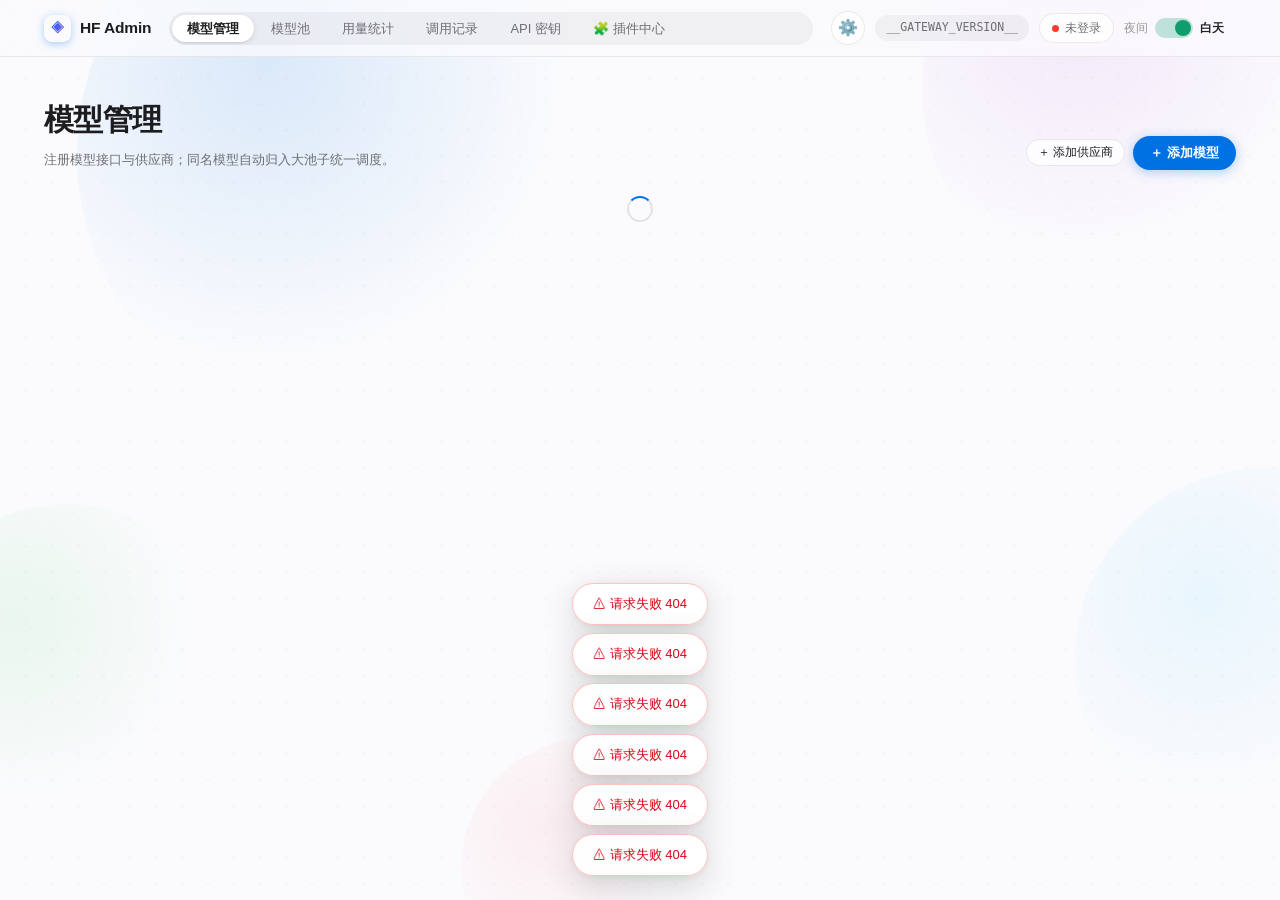
==== commit 2d684b89: "v2.16.7: 分组收纳设置弹窗分组管理 + 「预估费用」按钮放开付费模型（自 hellonew v2.22.2 回移，纯面板零后端）。①分组管理（双面板同构）：⚙️ 分组收纳设置弹窗新增「分组名称" ====
--- a/static/hfadmin.html
+++ b/static/hfadmin.html
@@ -246,6 +246,19 @@
 .grp-set-row input { margin-top:3px; }
 .grp-set-hint { display:block; font-size:12px; color:var(--muted); margin-top:2px; }
 .grp-note { font-size:12px; color:var(--muted); margin:10px 0 14px; line-height:1.7; }
+/* v2.22.2 分组管理：设置弹窗内调整分组名称与展示顺序（模型管理/模型池两列同构） */
+.grp-mgmt-head { font-size:13px; font-weight:650; margin:14px 0 2px; }
+.grp-mgmt-title { font-size:11.5px; color:var(--muted); font-weight:600; margin:8px 0 2px; }
+.grp-mgmt-row { display:flex; align-items:center; gap:8px; padding:5px 2px; border-bottom:1px solid var(--line); font-size:12.5px; }
+.grp-mgmt-row:last-child { border-bottom:none; }
+.grp-mgmt-ops { display:inline-flex; gap:3px; flex:none; }
+.grp-mgmt-ops button { border:1px solid var(--line); background:transparent; color:var(--muted); cursor:pointer; font-size:11px; line-height:1.5; padding:1px 8px; border-radius:6px; }
+.grp-mgmt-ops button:hover:not(:disabled) { color:var(--teal); border-color:var(--teal); }
+.grp-mgmt-ops button:disabled { opacity:.35; cursor:default; }
+.grp-mgmt-name { flex:1; min-width:0; overflow:hidden; text-overflow:ellipsis; white-space:nowrap; cursor:pointer; }
+.grp-mgmt-name:hover { color:var(--teal); }
+.grp-mgmt-count { font-size:11px; font-family:var(--mono); color:var(--muted); flex:none; }
+.grp-mgmt-empty { font-size:12px; color:var(--muted); padding:6px 2px; }
 .gs-seg { display:inline-flex; gap:4px; flex-wrap:wrap; }
 .gs-seg button { padding:5px 12px; font-size:12px; border-radius:8px; border:1px solid var(--line); background:transparent; color:var(--muted); cursor:pointer; }
 .gs-seg button.active { background:var(--teal); border-color:var(--teal); color:#fff; font-weight:600; }
@@ -1145,7 +1158,7 @@
         <label class="opt"><input type="checkbox" name="json_output" id="f-json-output"><span><b>支持 JSON 格式输出</b>请求带 response_format(json) 时只路由到勾选的模型</span></label>
         <label class="opt"><input type="checkbox" name="smart_estimate" id="f-smart-estimate" onchange="onSmartToggle()"><span><b>智能估算超时</b>按 token 量动态计算总超时，忽略手动秒数</span></label>
         <label class="opt"><input type="checkbox" name="headroom" id="f-headroom"><span><b>Headroom 上下文压缩</b>实验性选配：该模型接单时自动压缩出站大块工具输出省 token（服务端需装 headroom-ai，未装自动旁路）</span></label>
-        <label class="opt" style="position:relative;padding-right:36px"><input type="checkbox" name="cost_enabled" id="f-cost-enabled"><span><b>缓存 Token 计费统计</b>记录该模型调用的缓存命中 / 未命中 / 输出 token，用量统计卡片出现「预估费用」入口，可自定义三者价格与高峰期时段</span><button type="button" class="cost-gear" title="直接打开设置与计费界面：配置单价与高峰期分段计价" onclick="openCostSettings(event)">⚙</button></label>
+        <label class="opt" style="position:relative;padding-right:36px"><input type="checkbox" name="cost_enabled" id="f-cost-enabled"><span><b>缓存 Token 计费统计</b>记录该模型调用的缓存命中 / 未命中 / 输出 token，用量统计卡片出现「预估费用」入口（付费模型固定显示该入口），可自定义三者价格与高峰期时段</span><button type="button" class="cost-gear" title="直接打开设置与计费界面：配置单价与高峰期分段计价" onclick="openCostSettings(event)">⚙</button></label>
       </div>
       <div id="smart-live" class="hidden" style="font-size:12px;color:var(--muted);margin-bottom:13px;line-height:1.6"></div>
       <div class="fg" id="reasoning-map-fg"><label>思考映射 reasoning_map（JSON，可选）：统一档位 off/minimal/low/medium/high/max → 透传上游的请求体片段；留空 = 不注入（embedding/rerank 模型不适用）</label><textarea name="reasoning_map" rows="5" placeholder='{"off": {"thinking": {"type": "disabled"}}, "medium": {"thinking": {"type": "enabled"}}, "max": {"thinking": {"type": "enabled"}}}'></textarea><div id="reasoning-probe-strip" style="margin-top:6px"></div></div>
@@ -2980,6 +2993,8 @@
           <span>启用「模型管理」分组收纳<span class="grp-set-hint">供应商卡片按自定义分组折叠展示；跨组拖拽即改变归属，全局排序照常持久化</span></span></label>
         <label class="grp-set-row"><input type="checkbox" id="grp-set-pools">
           <span>启用「模型池」分组收纳<span class="grp-set-hint">池卡片按自定义分组折叠展示（auto 池与兜底池固定在分组区外首尾）；跨组拖拽即改变归属</span></span></label>
+        <div class="grp-mgmt-head">分组名称与展示顺序<span class="grp-set-hint">↑↓ 调整展示顺序、点击名称重命名——改动即时同步到「模型管理」与「模型池」两页</span></div>
+        <div id="grp-mgmt"></div>
         <div class="grp-note">分组数据保存在本浏览器（localStorage），不影响调用、配额与后端排序持久化。「📊 分组查看」在用量统计页随时可用。</div>
         <div style="text-align:right"><button class="btn btn-ghost btn-sm" onclick="document.getElementById('grp-settings-mask').style.display='none'">关闭</button></div>
       </div>`;
@@ -2991,6 +3006,7 @@
   const s = grpSettings();
   document.getElementById('grp-set-models').checked = s.models;
   document.getElementById('grp-set-pools').checked = s.pools;
+  grpMgmtRender();
   mask.style.display = 'flex';
 }
 function grpSetToggle(key, val) {
@@ -2998,6 +3014,38 @@
   d.settings = Object.assign({ models: false, pools: false }, d.settings || {});
   d.settings[key] = val; grpSave(d);
   loadModels(); loadPools();
+}
+
+/* v2.22.2 分组管理：设置弹窗内调整分组名称与展示顺序——↑↓ 换位即改 grpWrapHtml 渲染序，
+   点击名称重命名（复用主页面 grpRename），每次改动 grpSave 镜像服务端并重渲两页 */
+const GRP_MGMT_KINDS = [['providerGroups', '模型管理'], ['poolGroups', '模型池']];
+function grpMgmtRender() {
+  const box = document.getElementById('grp-mgmt');
+  if (!box) return;
+  box.innerHTML = GRP_MGMT_KINDS.map(([kind, label]) => {
+    const gs = grpData()[kind] || [];   // 只读展示：不落空数组（避免未启用收纳时打开弹窗就写服务端）
+    return `<div class="grp-mgmt-title">「${label}」分组（${gs.length}）</div>` + (gs.length ? gs.map((g, i) => `
+      <div class="grp-mgmt-row">
+        <span class="grp-mgmt-ops">
+          <button title="上移（展示顺序前移）"${i === 0 ? ' disabled' : ''} onclick="grpMgmtMove('${kind}','${esc(g.id)}',-1)">↑</button>
+          <button title="下移（展示顺序后移）"${i === gs.length - 1 ? ' disabled' : ''} onclick="grpMgmtMove('${kind}','${esc(g.id)}',1)">↓</button>
+        </span>
+        <span class="grp-mgmt-name" title="点击重命名" onclick="grpMgmtRename('${kind}','${esc(g.id)}')">${esc(g.name)}</span>
+        <span class="grp-mgmt-count">${(g.members || []).length} 成员</span>
+      </div>`).join('') : '<div class="grp-mgmt-empty">暂无分组——启用收纳后点卡片 📂 创建</div>');
+  }).join('');
+}
+function grpMgmtMove(kind, gid, dir) {
+  const d = grpData(); const gs = d[kind];
+  if (!Array.isArray(gs)) return;
+  const i = gs.findIndex(x => x.id === gid); const j = i + dir;
+  if (i < 0 || j < 0 || j >= gs.length) return;
+  [gs[i], gs[j]] = [gs[j], gs[i]];
+  grpSave(d); grpMgmtRender(); loadModels(); loadPools();
+}
+function grpMgmtRename(kind, gid) {
+  grpRename(kind, gid);   // 复用主页面重命名（prompt 校验 + 保存 + 重渲两页）
+  grpMgmtRender();
 }
 
 /* #39 用量分组查看：维度（供应商/模型/模型池/用户Key）× 口径（Token/次数）× 时间段（今日/近7天/近30天） */
@@ -3198,8 +3246,8 @@
       : windowModel ? `<span class="badge b-5h" title="每日 ${m.refresh_time} 刷新窗口">${m.refresh_time}窗口</span>`
       : '<span class="badge b-ghost">每日</span>';
     const freeBadge = m.is_free ? '<span class="badge b-free">免费</span>' : '<span class="badge b-paid">付费</span>';
-    // 缓存计费预估入口：仅勾选了 cost_enabled 的模型显示（点击打开费用弹窗，价格/高峰期在其内配置）
-    const costBtn = m.cost_enabled
+    // 缓存计费预估入口：付费模型恒显示（v2.22.1 起付费默认启用计费统计；未勾选时弹窗明细区有开启提示），免费模型勾选 cost_enabled 才显示
+    const costBtn = (m.cost_enabled || !m.is_free)
       ? '<button type="button" class="badge b-cost" data-mid="' + esc(m.id) + '" onclick="showCostEst(this.dataset.mid)" title="缓存命中/未命中/输出 token 明细与费用预估">💰 预估费用</button>'
       : '';
     let refresh = m.token_type === 'one_time' ? '不刷新'
@@ -3511,7 +3559,8 @@
     + (x._peak ? '；该模型启用了高峰分段计价，高峰部分未计入本排序（明细见「💰 预估费用」弹窗）' : '');
 }
 function paidCostBtn(x) {
-  return x.m.cost_enabled
+  // 付费视图全为付费模型 → 恒显示（未勾选计费统计时点开弹窗可配置单价，明细区提示需勾选后才记账）
+  return (x.m.cost_enabled || !x.m.is_free)
     ? '<button type="button" class="badge b-cost" data-mid="' + esc(x.m.id) + '" onclick="showCostEst(this.dataset.mid)" title="缓存命中/未命中/输出 token 明细与费用预估">💰 预估费用</button>'
     : '';
 }
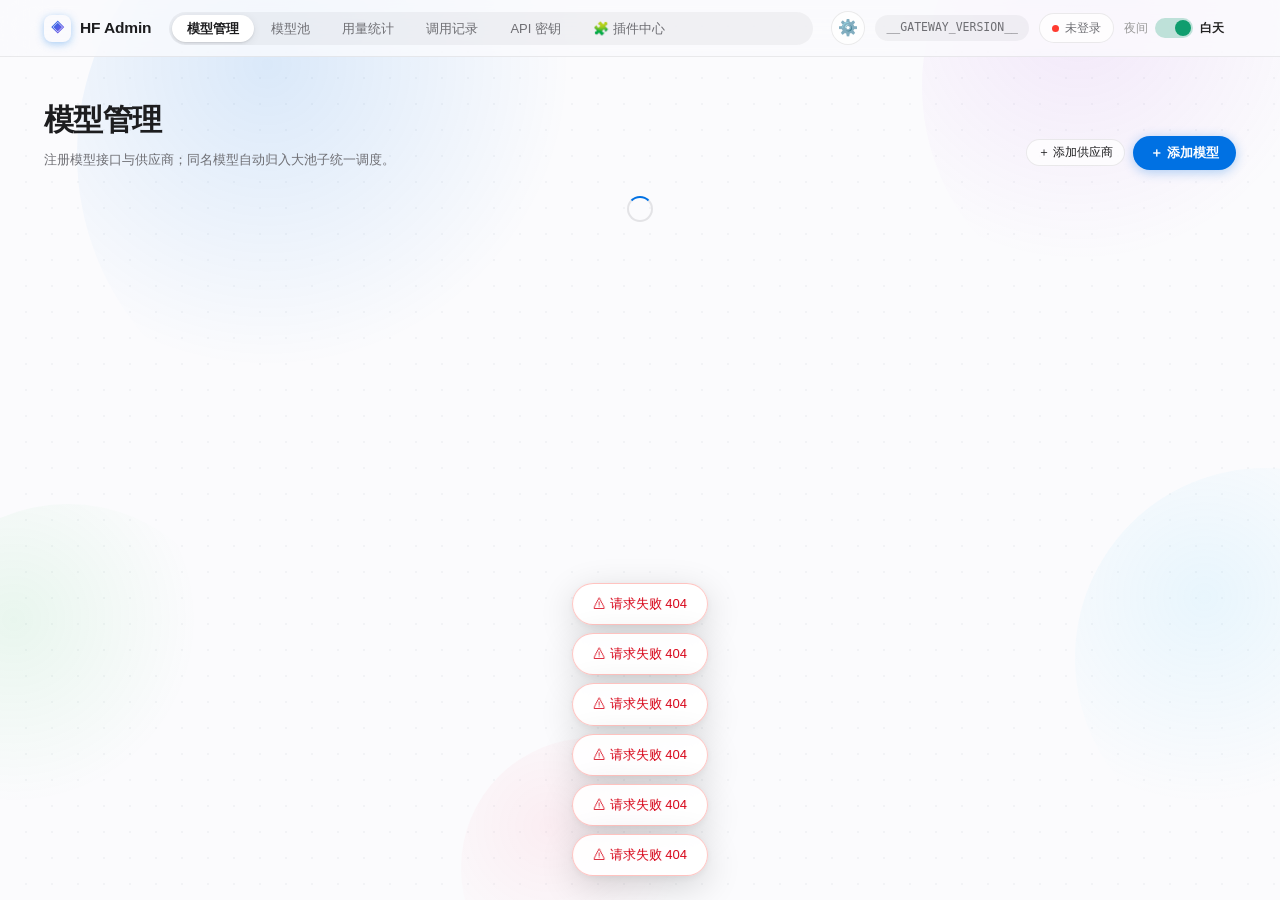
==== commit d5b0a281: "v2.16.8: 分组管理入口改版 + 统计外层系统组嵌套（自 hellonew v2.22.3/v2.22.4 回移，纯面板零后端，533 行补丁双面板零冲突整贴）。①设置弹窗交互重排（双面板同构）" ====
--- a/static/hfadmin.html
+++ b/static/hfadmin.html
@@ -246,8 +246,7 @@
 .grp-set-row input { margin-top:3px; }
 .grp-set-hint { display:block; font-size:12px; color:var(--muted); margin-top:2px; }
 .grp-note { font-size:12px; color:var(--muted); margin:10px 0 14px; line-height:1.7; }
-/* v2.22.2 分组管理：设置弹窗内调整分组名称与展示顺序（模型管理/模型池两列同构） */
-.grp-mgmt-head { font-size:13px; font-weight:650; margin:14px 0 2px; }
+/* v2.22.2 分组管理 / v2.22.4 移到开关行「⚙️ 管理」展开盒 */
 .grp-mgmt-title { font-size:11.5px; color:var(--muted); font-weight:600; margin:8px 0 2px; }
 .grp-mgmt-row { display:flex; align-items:center; gap:8px; padding:5px 2px; border-bottom:1px solid var(--line); font-size:12.5px; }
 .grp-mgmt-row:last-child { border-bottom:none; }
@@ -259,6 +258,10 @@
 .grp-mgmt-name:hover { color:var(--teal); }
 .grp-mgmt-count { font-size:11px; font-family:var(--mono); color:var(--muted); flex:none; }
 .grp-mgmt-empty { font-size:12px; color:var(--muted); padding:6px 2px; }
+.grp-row-cog { margin-left:auto; flex:none; align-self:center; border:1px solid var(--line); background:transparent; color:var(--muted); cursor:pointer; font-size:11.5px; line-height:1.6; padding:2px 9px; border-radius:7px; }
+.grp-row-cog:hover, .grp-row-cog.open { color:var(--teal); border-color:var(--teal); }
+.grp-mgmt-box { border:1px dashed var(--line); border-radius:10px; padding:0 10px 2px; margin:-4px 0 8px; }
+.grp-mgmt-ops button.grp-mgmt-del:hover { color:var(--red); border-color:var(--red); }
 .gs-seg { display:inline-flex; gap:4px; flex-wrap:wrap; }
 .gs-seg button { padding:5px 12px; font-size:12px; border-radius:8px; border:1px solid var(--line); background:transparent; color:var(--muted); cursor:pointer; }
 .gs-seg button.active { background:var(--teal); border-color:var(--teal); color:#fff; font-weight:600; }
@@ -489,6 +492,16 @@
 .stat-group-head .sg-drag:active { cursor: grabbing; }
 .stat-group.dragging { opacity: .4; }
 .stat-group-body { padding: 2px 14px 14px; }
+/* v2.22.3 外层系统组：按供应商/按模型池视图嵌进分组收纳的自定义组（组序=分组收纳序，组头显示组内今日 token） */
+.stat-ogroup { grid-column: 1 / -1; border: 1px dashed var(--line-hi); border-radius: var(--r-sm); background: rgba(127,127,127,.03); }
+.stat-ogroup-head { display: flex; align-items: center; gap: 8px; padding: 10px 14px; cursor: pointer; user-select: none; }
+.stat-ogroup-head .sog-caret { font-size: 11px; color: var(--muted); transition: transform .2s var(--ease-out); }
+.stat-ogroup.collapsed .sog-caret { transform: rotate(-90deg); }
+.stat-ogroup.collapsed .stat-ogroup-body { display: none; }
+.stat-ogroup-head .sog-name { font-weight: 700; font-size: 13.5px; color: var(--text); }
+.stat-ogroup-head .sog-count { font-size: 11px; color: var(--muted); background: var(--panel-2); border-radius: 980px; padding: 2px 8px; }
+.stat-ogroup-head .sog-total { font-size: 11.5px; color: var(--muted); font-family: var(--mono); }
+.stat-ogroup-body { padding: 4px 10px 10px; display: grid; grid-template-columns: 1fr; gap: 10px; }
 /* 可访问性：用户偏好减弱动效时关闭全部循环动画 */
 @media (prefers-reduced-motion: reduce) {
   .stat-card.full .stat-mark, .stat-card.warn .stat-fill, .stat-card.full .stat-fill::after { animation: none; }
@@ -883,7 +896,7 @@
     <div class="pane-head">
       <div>
         <div class="pane-title">用量统计</div>
-        <div class="pane-hint" title="按计费量=使用占比降序（分母=可用上限 k×上限）；按供应商/按模型池=分组展示，组头可折叠、⠿ 拖拽调序；按付费量=仅付费模型，有单价的按累计预估费用降序、未设单价的按累计 token 排在其后。">配额使用情况，每 5 秒自动刷新。配了刷新时间的模型按「当前窗口用量」统计与排序。</div>
+        <div class="pane-hint" title="按计费量=使用占比降序（分母=可用上限 k×上限）；按供应商/按模型池=分组展示并嵌进「分组收纳」的系统组（外层组序与收纳一致、组头显示组内今日 token），内层组头可折叠、⠿ 拖拽调序；按付费量=仅付费模型，有单价的按累计预估费用降序、未设单价的按累计 token 排在其后。">配额使用情况，每 5 秒自动刷新。配了刷新时间的模型按「当前窗口用量」统计与排序。</div>
       </div>
       <div class="pane-actions">
         <div class="seg" id="stat-dim-seg">
@@ -2990,11 +3003,13 @@
       <div class="grp-modal">
         <div class="grp-modal-title">⚙️ 分组收纳设置</div>
         <label class="grp-set-row"><input type="checkbox" id="grp-set-models">
-          <span>启用「模型管理」分组收纳<span class="grp-set-hint">供应商卡片按自定义分组折叠展示；跨组拖拽即改变归属，全局排序照常持久化</span></span></label>
+          <span>启用「模型管理」分组收纳<span class="grp-set-hint">供应商卡片按自定义分组折叠展示；跨组拖拽即改变归属，全局排序照常持久化</span></span>
+          <button type="button" class="grp-row-cog" data-kind="providerGroups" title="管理「模型管理」分组：排序 / 重命名 / 删除" onclick="event.preventDefault();grpMgmtToggle('providerGroups')">⚙️ 管理</button></label>
+        <div class="grp-mgmt-box" id="grp-mgmt-providerGroups" hidden></div>
         <label class="grp-set-row"><input type="checkbox" id="grp-set-pools">
-          <span>启用「模型池」分组收纳<span class="grp-set-hint">池卡片按自定义分组折叠展示（auto 池与兜底池固定在分组区外首尾）；跨组拖拽即改变归属</span></span></label>
-        <div class="grp-mgmt-head">分组名称与展示顺序<span class="grp-set-hint">↑↓ 调整展示顺序、点击名称重命名——改动即时同步到「模型管理」与「模型池」两页</span></div>
-        <div id="grp-mgmt"></div>
+          <span>启用「模型池」分组收纳<span class="grp-set-hint">池卡片按自定义分组折叠展示（auto 池与兜底池固定在分组区外首尾）；跨组拖拽即改变归属</span></span>
+          <button type="button" class="grp-row-cog" data-kind="poolGroups" title="管理「模型池」分组：排序 / 重命名 / 删除" onclick="event.preventDefault();grpMgmtToggle('poolGroups')">⚙️ 管理</button></label>
+        <div class="grp-mgmt-box" id="grp-mgmt-poolGroups" hidden></div>
         <div class="grp-note">分组数据保存在本浏览器（localStorage），不影响调用、配额与后端排序持久化。「📊 分组查看」在用量统计页随时可用。</div>
         <div style="text-align:right"><button class="btn btn-ghost btn-sm" onclick="document.getElementById('grp-settings-mask').style.display='none'">关闭</button></div>
       </div>`;
@@ -3016,24 +3031,34 @@
   loadModels(); loadPools();
 }
 
-/* v2.22.2 分组管理：设置弹窗内调整分组名称与展示顺序——↑↓ 换位即改 grpWrapHtml 渲染序，
-   点击名称重命名（复用主页面 grpRename），每次改动 grpSave 镜像服务端并重渲两页 */
+/* v2.22.2 分组管理 / v2.22.4 每开关行「⚙️ 管理」入口+删除：点开关行右缘按钮展开该维度的分组列表——
+   ↑↓ 换位即改渲染序、点击名称重命名（复用主页面 grpRename）、🗑 删除分组（仅拆组：成员卡片回到未分组，
+   模型/池本身不动），每次改动 grpSave 镜像服务端并重渲两页；开关状态与分组数据独立，关收纳仍可管理删组 */
 const GRP_MGMT_KINDS = [['providerGroups', '模型管理'], ['poolGroups', '模型池']];
+let _grpMgmtOpen = '';
+function grpMgmtToggle(kind) {
+  _grpMgmtOpen = _grpMgmtOpen === kind ? '' : kind;
+  grpMgmtRender();
+}
 function grpMgmtRender() {
-  const box = document.getElementById('grp-mgmt');
-  if (!box) return;
-  box.innerHTML = GRP_MGMT_KINDS.map(([kind, label]) => {
+  document.querySelectorAll('.grp-row-cog').forEach(b => b.classList.toggle('open', b.dataset.kind === _grpMgmtOpen));
+  GRP_MGMT_KINDS.forEach(([kind, label]) => {
+    const box = document.getElementById('grp-mgmt-' + kind);
+    if (!box) return;
+    if (_grpMgmtOpen !== kind) { box.hidden = true; box.innerHTML = ''; return; }
     const gs = grpData()[kind] || [];   // 只读展示：不落空数组（避免未启用收纳时打开弹窗就写服务端）
-    return `<div class="grp-mgmt-title">「${label}」分组（${gs.length}）</div>` + (gs.length ? gs.map((g, i) => `
+    box.hidden = false;
+    box.innerHTML = `<div class="grp-mgmt-title">「${label}」分组（${gs.length}）</div>` + (gs.length ? gs.map((g, i) => `
       <div class="grp-mgmt-row">
         <span class="grp-mgmt-ops">
           <button title="上移（展示顺序前移）"${i === 0 ? ' disabled' : ''} onclick="grpMgmtMove('${kind}','${esc(g.id)}',-1)">↑</button>
           <button title="下移（展示顺序后移）"${i === gs.length - 1 ? ' disabled' : ''} onclick="grpMgmtMove('${kind}','${esc(g.id)}',1)">↓</button>
+          <button class="grp-mgmt-del" title="删除分组（成员卡片回到未分组，不影响模型/池本身）" onclick="grpMgmtDelete('${kind}','${esc(g.id)}')">🗑</button>
         </span>
         <span class="grp-mgmt-name" title="点击重命名" onclick="grpMgmtRename('${kind}','${esc(g.id)}')">${esc(g.name)}</span>
         <span class="grp-mgmt-count">${(g.members || []).length} 成员</span>
       </div>`).join('') : '<div class="grp-mgmt-empty">暂无分组——启用收纳后点卡片 📂 创建</div>');
-  }).join('');
+  });
 }
 function grpMgmtMove(kind, gid, dir) {
   const d = grpData(); const gs = d[kind];
@@ -3046,6 +3071,14 @@
 function grpMgmtRename(kind, gid) {
   grpRename(kind, gid);   // 复用主页面重命名（prompt 校验 + 保存 + 重渲两页）
   grpMgmtRender();
+}
+function grpMgmtDelete(kind, gid) {
+  const d = grpData(); const gs = d[kind];
+  const g = Array.isArray(gs) ? gs.find(x => x.id === gid) : null;
+  if (!g) return;
+  if (!confirm(`删除分组「${g.name}」？组内 ${(g.members || []).length} 个成员卡片将回到未分组（模型/池本身不受影响）。`)) return;
+  d[kind] = gs.filter(x => x.id !== gid);
+  grpSave(d); grpMgmtRender(); loadModels(); loadPools();
 }
 
 /* #39 用量分组查看：维度（供应商/模型/模型池/用户Key）× 口径（Token/次数）× 时间段（今日/近7天/近30天） */
@@ -3159,6 +3192,7 @@
   if (!d[kind] || typeof d[kind] !== 'object') d[kind] = { order: [], collapsed: {} };
   if (!Array.isArray(d[kind].order)) d[kind].order = [];
   if (!d[kind].collapsed || typeof d[kind].collapsed !== 'object') d[kind].collapsed = {};
+  if (!d[kind].ocollapsed || typeof d[kind].ocollapsed !== 'object') d[kind].ocollapsed = {};   // v2.22.3 外层系统组折叠态
   d[kind].kind = kind;   // 标记来源维度，statGrpSaveAll 按它合并
   return d[kind];
 }
@@ -3458,7 +3492,11 @@
 }
 
 /* 按供应商/按模型池分组视图：组内=使用占比降序；组间序=拖拽持久化(gw_statgrp.order) > 组今日用量 > 名称；
-   组头点击折叠（持久化）、⠿ 手柄拖拽调序。卡片复用平铺视图的增量更新。 */
+   组头点击折叠（持久化）、⠿ 手柄拖拽调序。卡片复用平铺视图的增量更新。
+   v2.22.3 外层系统组：内层组再按「分组收纳」的自定义组（providerGroups/poolGroups）嵌套——
+   外层序=ui_groups 数组序（与分组收纳设置/模型管理页联动，不提供拖拽），外层组头=组名+模型数+组内今日 token 合计；
+   未归入任何系统组的内层组落「未分组」垫底；无任何系统组时保持原平铺（不多套一层壳）。
+   v2.22.4 外层嵌套随「分组收纳」开关联动：对应开关关闭（或该维度已无分组）即不套系统组壳，只留内层组。 */
 function statRenderGrouped(grid, items) {
   if (!items.length) { grid.innerHTML = '<div class="hint">暂无模型。</div>'; return; }
   const st = statGrpOf(statDim);
@@ -3471,19 +3509,47 @@
   });
   const pos = k => { const i = st.order.indexOf(k); return i === -1 ? 9999 : i; };
   groups.sort((a, b) => (pos(a.key) - pos(b.key)) || (b.total - a.total) || a.label.localeCompare(b.label));
+  /* 外层系统组定义：okey='o:'+收纳组 id；成员键=供应商 id（p:<id>）或池名（q:<name>）。
+     独立模型（i:<protocol>）与未入池（q:__none__）无成员键 → 恒落「未分组」外层。 */
+  const okind = statDim === 'provider' ? 'providerGroups' : 'poolGroups';
+  const outerOn = grpSettings()[statDim === 'provider' ? 'models' : 'pools'];   // v2.22.4：外层系统组随收纳开关，关闭即回内层平铺
+  const odefs = outerOn ? (grpData()[okind] || []) : [];
+  const outerOf = {};
+  odefs.forEach(g => (g.members || []).forEach(mm => { if (!outerOf[mm]) outerOf[mm] = 'o:' + g.id; }));
+  const hasOuter = odefs.length > 0;
+  const okeyOf = g => {
+    if (!hasOuter) return '';
+    const mk = (String(g.key).startsWith('p:') ? g.key.slice(2)
+      : (String(g.key).startsWith('q:') && g.key !== 'q:__none__') ? g.key.slice(2) : '');
+    return outerOf[mk] || 'o:__ungrouped__';
+  };
+  // 外层装配：按 ui_groups 序排系统组（未分组恒垫底），各系统组体内层按既定排序挂入
+  const outers = [], omap = {};
+  if (hasOuter) {
+    odefs.forEach((g, i) => { omap['o:' + g.id] = { okey: 'o:' + g.id, olabel: g.name, oi: i, groups: [], total: 0, count: 0 }; outers.push(omap['o:' + g.id]); });
+    omap['o:__ungrouped__'] = { okey: 'o:__ungrouped__', olabel: '未分组', oi: odefs.length, groups: [], total: 0, count: 0 };
+    outers.push(omap['o:__ungrouped__']);
+  }
+  groups.forEach(g => {
+    if (!hasOuter) return;
+    const o = omap[okeyOf(g)];
+    o.groups.push(g); o.total += g.total; o.count += g.items.length;
+  });
   const prev = {};
   [...grid.querySelectorAll('.stat-card')].forEach(el => { prev[el.dataset.modelId] = el; });
-  const seenCards = new Set(), seenKeys = new Set();
-  groups.forEach((g, gi) => {
-    let sec = grid.querySelector('.stat-group[data-gkey="' + CSS.escape(g.key) + '"]');
+  const seenCards = new Set(), seenKeys = new Set(), seenOkeys = new Set();
+  const renderInner = (g, gi, container) => {
+    let sec = container.querySelector(':scope > .stat-group[data-gkey="' + CSS.escape(g.key) + '"]')
+      || grid.querySelector('.stat-group[data-gkey="' + CSS.escape(g.key) + '"]');
     if (!sec) {
       sec = document.createElement('div');
       sec.className = 'stat-group';
       sec.dataset.gkey = g.key;
       sec.innerHTML = '<div class="stat-group-head" title="点击折叠 / 展开；⠿ 拖拽调整分组顺序"><span class="sg-caret">▼</span><span class="sg-name"></span><span class="sg-count"></span><span class="sg-total"></span><span class="sg-drag" title="拖拽调整分组顺序">⠿</span></div><div class="stat-group-body stat-grid"></div>';
-      grid.appendChild(sec);
       statGrpBind(sec);
     }
+    if (sec.parentElement !== container) container.appendChild(sec);   // 归属外层变化（收纳调整）：搬运
+    else if (hasOuter && container.children[gi] !== sec) container.insertBefore(sec, container.children[gi]);   // 同外层内调序
     if (!!st.collapsed[g.key] !== sec.classList.contains('collapsed')) sec.classList.toggle('collapsed', !!st.collapsed[g.key]);
     sec.style.order = gi;
     setStatTxt(sec, '.sg-name', g.label);
@@ -3498,9 +3564,39 @@
       seenCards.add(x.m.id);
     });
     seenKeys.add(g.key);
-  });
+  };
+  if (!hasOuter) {
+    groups.forEach((g, gi) => renderInner(g, gi, grid));
+  } else {
+    outers.forEach(o => {
+      if (!o.groups.length) return;   // 空系统组不渲染（无模型的收纳组在统计页无意义）
+      let osec = grid.querySelector(':scope > .stat-ogroup[data-okey="' + CSS.escape(o.okey) + '"]');
+      if (!osec) {
+        osec = document.createElement('div');
+        osec.className = 'stat-ogroup';
+        osec.dataset.okey = o.okey;
+        osec.innerHTML = '<div class="stat-ogroup-head" title="分组收纳系统组：组序与「分组收纳」一致（在其设置弹窗中调整）；点击折叠 / 展开"><span class="sog-caret">▼</span><span class="sog-name"></span><span class="sog-count"></span><span class="sog-total"></span></div><div class="stat-ogroup-body"></div>';
+        osec.querySelector('.stat-ogroup-head').addEventListener('click', () => {
+          osec.classList.toggle('collapsed');
+          const st2 = statGrpOf(statDim);
+          st2.ocollapsed[osec.dataset.okey] = osec.classList.contains('collapsed');
+          statGrpSaveAll(st2);
+        });
+        grid.appendChild(osec);
+      }
+      if (!!st.ocollapsed[o.okey] !== osec.classList.contains('collapsed')) osec.classList.toggle('collapsed', !!st.ocollapsed[o.okey]);
+      osec.style.order = o.oi;
+      setStatTxt(osec, '.sog-name', o.olabel);
+      setStatTxt(osec, '.sog-count', o.count + ' 模型');
+      setStatTxt(osec, '.sog-total', '今日 ' + fmtTok(o.total) + ' tok');
+      const obody = osec.querySelector('.stat-ogroup-body');
+      o.groups.forEach((g, gi) => renderInner(g, gi, obody));
+      seenOkeys.add(o.okey);
+    });
+  }
   Object.keys(prev).forEach(id => { if (!seenCards.has(id)) prev[id].remove(); });
   grid.querySelectorAll('.stat-group').forEach(sec => { if (!seenKeys.has(sec.dataset.gkey)) sec.remove(); });
+  grid.querySelectorAll(':scope > .stat-ogroup').forEach(sec => { if (!seenOkeys.has(sec.dataset.okey)) sec.remove(); });
 }
 
 /* 分组区段交互：组头点击折叠（持久化 gkey）；只有 ⠿ 手柄可发起拖拽（防选中卡片文字误拖）；
@@ -3539,10 +3635,11 @@
   sec.addEventListener('dragover', e => {
     e.preventDefault();
     if (!_statDragSrc || sec === _statDragSrc) return;
+    if (_statDragSrc.parentElement !== sec.parentElement) return;   // v2.22.3 嵌套模式：仅同外层系统组内调序（跨外层=改收纳归属，去分组收纳页操作）
     const box = sec.getBoundingClientRect();
-    const grid = document.getElementById('stats-grid');
-    if (e.clientY < box.top + box.height / 2) grid.insertBefore(_statDragSrc, sec);
-    else grid.insertBefore(_statDragSrc, sec.nextSibling);
+    const par = sec.parentElement;
+    if (e.clientY < box.top + box.height / 2) par.insertBefore(_statDragSrc, sec);
+    else par.insertBefore(_statDragSrc, sec.nextSibling);
   });
 }
 
